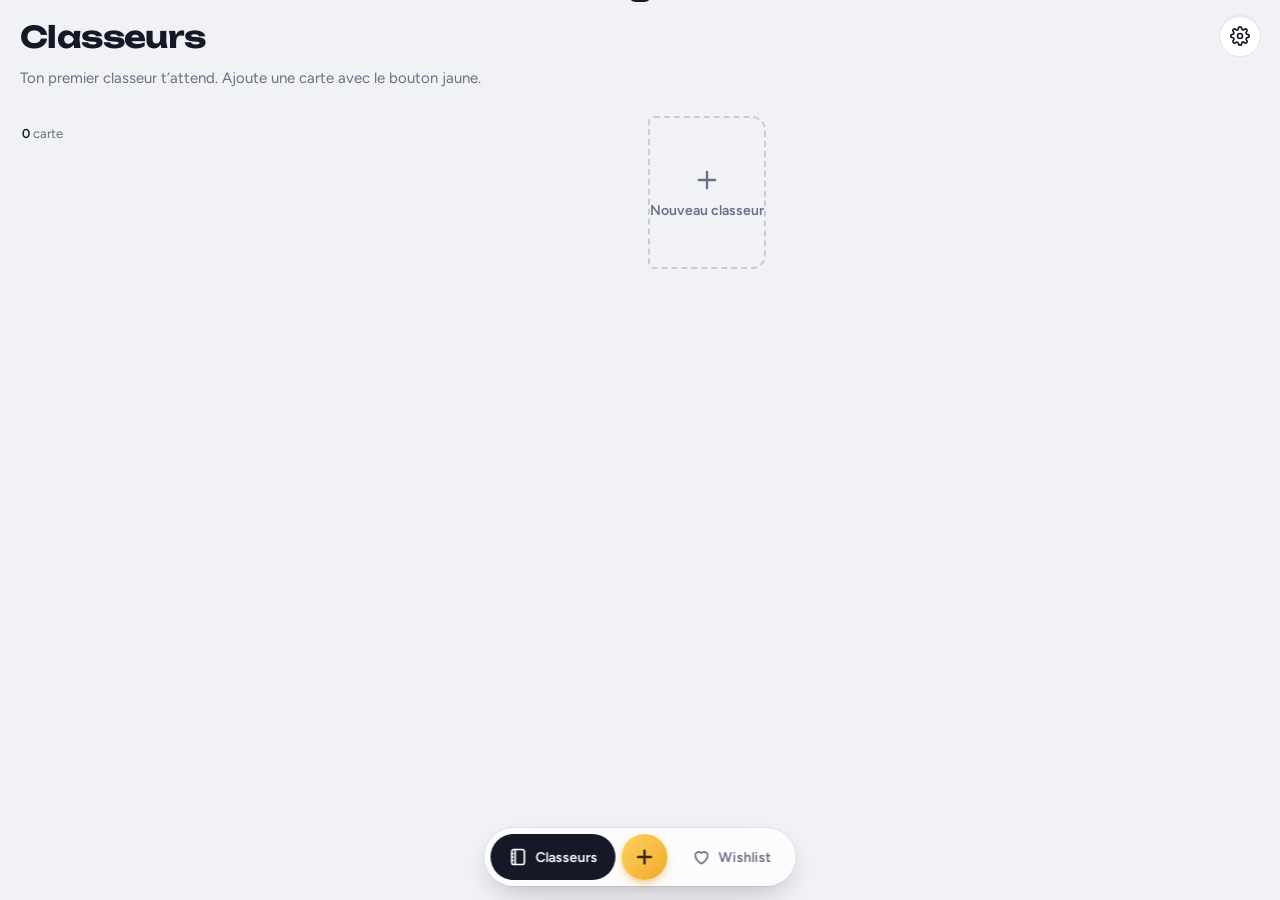
==== classeurs/index.html @ 2cfddc58 "Classeurs : POC v2 (classeurs animés, wishlist, liens eBay/Cardmarket) Co-Authored-By: Claude Opus 5" ====
<!DOCTYPE html>
<html lang="fr">
<head>
<meta charset="utf-8">
<meta name="viewport" content="width=device-width,initial-scale=1,viewport-fit=cover">
<meta name="apple-mobile-web-app-capable" content="yes">
<meta name="mobile-web-app-capable" content="yes">
<meta name="apple-mobile-web-app-status-bar-style" content="default">
<meta name="apple-mobile-web-app-title" content="Classeurs">
<meta name="theme-color" content="#F1F2F6">
<link rel="manifest" href="manifest.webmanifest">
<link rel="apple-touch-icon" href="icon-180.png">
<link rel="icon" href="icon-192.png">
<title>PokéFolio</title>
<link rel="preconnect" href="https://fonts.googleapis.com">
<link rel="preconnect" href="https://fonts.gstatic.com" crossorigin>
<link href="https://fonts.googleapis.com/css2?family=Unbounded:wght@500;600;700&family=Figtree:wght@400;500;600;700&display=swap" rel="stylesheet">
<style>
:root{
  --bg:#F1F2F6; --surface:#FFFFFF; --ink:#151827; --muted:#6A6F84; --line:#E2E4EC;
  --up:#178A5E; --down:#CF3F45; --gold:#E9B949;
  --display:'Unbounded',system-ui,sans-serif; --body:'Figtree',system-ui,-apple-system,sans-serif;
  --st:env(safe-area-inset-top,0px); --sb:env(safe-area-inset-bottom,0px);
  --ease:cubic-bezier(.2,.8,.2,1); --spring:cubic-bezier(.34,1.56,.64,1);
  --card-r:5.5%;
}
*{box-sizing:border-box;-webkit-tap-highlight-color:transparent}
html,body{margin:0;height:100%;background:var(--bg);color:var(--ink);font-family:var(--body);-webkit-font-smoothing:antialiased;overscroll-behavior:none}
body{overflow:hidden;-webkit-user-select:none;user-select:none}
button{font:inherit;color:inherit;background:none;border:0;padding:0;cursor:pointer}
input{font:inherit;color:inherit;-webkit-user-select:text;user-select:text}
img{display:block;-webkit-user-drag:none}
:focus-visible{outline:2.5px solid #4B6BFF;outline-offset:2px;border-radius:8px}
.view{position:fixed;inset:0;overflow-y:auto;-webkit-overflow-scrolling:touch;padding:calc(var(--st) + 14px) 20px calc(var(--sb) + 110px)}
.view[hidden]{display:none}
.top{display:flex;align-items:center;justify-content:space-between;gap:12px;min-height:44px}
h1{font-family:var(--display);font-weight:700;font-size:30px;letter-spacing:-.02em;margin:0;line-height:1.1}
.icon-btn{width:40px;height:40px;border-radius:50%;display:grid;place-items:center;background:var(--surface);box-shadow:0 1px 0 var(--line) inset,0 0 0 1px var(--line)}
.icon-btn svg{width:20px;height:20px}
.summary{margin:10px 0 26px;color:var(--muted);font-size:15px;line-height:1.45}
.summary strong{color:var(--ink);font-weight:600}
.delta{font-weight:600;font-variant-numeric:tabular-nums}
.delta.up{color:var(--up)} .delta.down{color:var(--down)}

/* ---------- Binder covers (the signature element) ---------- */
.shelf{display:grid;grid-template-columns:minmax(0,1fr) minmax(0,1fr);gap:22px 16px}
.binder{text-align:left;display:flex;flex-direction:column;gap:10px;perspective:900px}
.cover{position:relative;aspect-ratio:3/3.9;border-radius:6px 14px 14px 6px;background:var(--c);
  background-image:
    radial-gradient(120% 80% at 20% 0%,rgba(255,255,255,.22),transparent 60%),
    linear-gradient(180deg,rgba(255,255,255,.06),rgba(0,0,0,.18)),
    url("data:image/svg+xml,%3Csvg xmlns='http://www.w3.org/2000/svg' width='120' height='120'%3E%3Cfilter id='n'%3E%3CfeTurbulence type='fractalNoise' baseFrequency='.9' numOctaves='3' stitchTiles='stitch'/%3E%3CfeColorMatrix values='0 0 0 0 0 0 0 0 0 0 0 0 0 0 0 0 0 0 .55 0'/%3E%3C/filter%3E%3Crect width='120' height='120' filter='url(%23n)'/%3E%3C/svg%3E");
  box-shadow:0 1px 0 rgba(255,255,255,.25) inset,0 -2px 0 rgba(0,0,0,.15) inset,0 18px 30px -14px color-mix(in srgb,var(--c) 70%,#000),0 4px 8px -4px rgba(0,0,0,.25);
  transition:transform .35s var(--ease);transform-origin:left center;overflow:hidden}
.binder:active .cover{transform:rotateY(-9deg) scale(.98)}
.spine{position:absolute;left:0;top:0;bottom:0;width:14%;background:linear-gradient(90deg,rgba(0,0,0,.28),rgba(0,0,0,.05) 70%,rgba(255,255,255,.12) 92%,rgba(0,0,0,.2));}
.stitch{position:absolute;inset:7px 8px 7px calc(14% + 6px);border:1.5px dashed rgba(255,255,255,.28);border-radius:3px 9px 9px 3px;pointer-events:none}
.band{position:absolute;right:13%;top:-2px;bottom:-2px;width:7px;background:linear-gradient(90deg,rgba(0,0,0,.35),rgba(30,30,40,.85) 40%,rgba(0,0,0,.4));box-shadow:1px 0 0 rgba(255,255,255,.12)}
.window{position:absolute;left:calc(14% + 15%);top:12%;width:42%;aspect-ratio:63/88;border-radius:6px;background:rgba(0,0,0,.18);box-shadow:0 0 0 3px rgba(255,255,255,.14),0 2px 0 rgba(0,0,0,.2) inset;overflow:hidden;transform:rotate(-3deg)}
.window img{width:100%;height:100%;object-fit:cover}
.window.empty{display:grid;place-items:center;color:rgba(255,255,255,.55)}
.window.empty svg{width:30%;height:30%}
.cover .label{position:absolute;left:calc(14% + 12px);right:24%;bottom:12px;color:#fff;text-shadow:0 1px 2px rgba(0,0,0,.25)}
.cover .label b{display:block;font-family:var(--display);font-weight:600;font-size:15px;line-height:1.15;letter-spacing:-.01em;overflow:hidden;display:-webkit-box;-webkit-line-clamp:2;-webkit-box-orient:vertical}
.tag{display:inline-block;margin-top:6px;font-size:11px;font-weight:600;padding:3px 7px;border-radius:99px;background:rgba(255,255,255,.2);backdrop-filter:blur(4px)}
.bmeta{display:flex;justify-content:space-between;font-size:13px;color:var(--muted);padding:0 2px;font-variant-numeric:tabular-nums}
.bmeta b{color:var(--ink);font-weight:600}
.cover.new{background:transparent;box-shadow:none;border:2px dashed #C9CCD8;display:grid;place-items:center;color:var(--muted)}
.cover.new span{display:flex;flex-direction:column;align-items:center;gap:8px;font-weight:600;font-size:14px}
.cover.new svg{width:28px;height:28px}

/* ---------- Tab bar ---------- */
.tabbar{position:fixed;left:50%;bottom:calc(var(--sb) + 14px);transform:translateX(-50%);display:flex;align-items:center;gap:6px;padding:6px;border-radius:99px;background:rgba(255,255,255,.78);backdrop-filter:blur(20px) saturate(1.6);-webkit-backdrop-filter:blur(20px) saturate(1.6);box-shadow:0 0 0 1px rgba(20,24,40,.06),0 12px 30px -10px rgba(20,24,40,.3);z-index:20;transition:transform .4s var(--ease),opacity .3s}
.tabbar.hide{transform:translate(-50%,140%);opacity:0}
.tab{display:flex;align-items:center;gap:7px;height:46px;padding:0 18px;border-radius:99px;font-weight:600;font-size:14px;color:var(--muted);transition:background .25s,color .25s}
.tab svg{width:20px;height:20px}
.tab.on{background:var(--ink);color:#fff}
.tab.add{width:46px;padding:0;justify-content:center;background:linear-gradient(135deg,#FFD25E,#F0A92A);color:#3B2600;box-shadow:0 4px 12px -4px #E5A12A}
.tab.add svg{width:22px;height:22px}

/* ---------- Binder view ---------- */
.bview{position:fixed;inset:0;background:var(--c);color:#fff;display:flex;flex-direction:column;z-index:10;
  background-image:radial-gradient(100% 60% at 50% 0%,rgba(255,255,255,.14),transparent 70%),linear-gradient(180deg,transparent,rgba(0,0,0,.35));}
.bview[hidden]{display:none}
.bhead{padding:calc(var(--st) + 10px) 16px 0;display:flex;align-items:center;gap:10px}
.bhead .icon-btn{background:rgba(255,255,255,.16);box-shadow:none;color:#fff;flex:none}
.bhead h2{flex:1;margin:0;font-family:var(--display);font-weight:600;font-size:19px;letter-spacing:-.01em;text-align:center;white-space:nowrap;overflow:hidden;text-overflow:ellipsis}
.bsub{text-align:center;font-size:13px;opacity:.78;margin-top:4px;font-variant-numeric:tabular-nums}
.pages{flex:1;display:flex;overflow-x:auto;overflow-y:hidden;scroll-snap-type:x mandatory;scrollbar-width:none;perspective:1400px;align-items:center}
.pages::-webkit-scrollbar{display:none}
.page{flex:0 0 100%;scroll-snap-align:center;display:grid;place-items:center;padding:10px 0}
.sheetpage{--w:min(calc(100vw - 34px),calc((100dvh - 230px - var(--st) - var(--sb)) * .74),520px);width:var(--w);position:relative;padding:4.5% 4.5% 4.5% 9%;border-radius:10px 16px 16px 10px;
  background:color-mix(in srgb,var(--c) 28%,#0E0F18);
  box-shadow:0 1px 0 rgba(255,255,255,.08) inset,0 30px 50px -20px rgba(0,0,0,.55),0 0 0 1px rgba(255,255,255,.05);
  will-change:transform;transform-origin:center}
.holes{position:absolute;left:3%;top:0;bottom:0;display:flex;flex-direction:column;justify-content:space-evenly}
.holes i{width:9px;height:9px;border-radius:50%;background:color-mix(in srgb,var(--c) 70%,#000);box-shadow:0 1px 0 rgba(255,255,255,.12)}
.grid9{display:grid;grid-template-columns:repeat(3,minmax(0,1fr));gap:4%}
.pocket{position:relative;aspect-ratio:63/88;border-radius:var(--card-r);background:rgba(255,255,255,.05);box-shadow:0 0 0 1px rgba(255,255,255,.08) inset;overflow:hidden;transition:transform .3s var(--ease),box-shadow .2s}
.pocket img{width:100%;height:100%;object-fit:cover;border-radius:var(--card-r)}
.pocket::after{content:"";position:absolute;inset:0;border-radius:inherit;pointer-events:none;background:linear-gradient(115deg,rgba(255,255,255,.22) 0%,rgba(255,255,255,0) 28%,rgba(255,255,255,0) 62%,rgba(255,255,255,.1) 75%,rgba(255,255,255,0) 90%);box-shadow:0 0 0 1px rgba(255,255,255,.12) inset}
.pocket.empty{display:grid;place-items:center;color:rgba(255,255,255,.28)}
.pocket.empty svg{width:24%;height:24%}
.pocket.empty:active{background:rgba(255,255,255,.1)}
.pocket .qty{position:absolute;right:5%;bottom:4%;z-index:2;font-size:10px;font-weight:700;background:rgba(0,0,0,.7);padding:2px 5px;border-radius:6px}
.pocket.sel{box-shadow:0 0 0 3px #FFD25E;transform:scale(.94)}
.reorder .pocket:not(.empty){animation:jiggle .32s ease-in-out infinite alternate}
.reorder .pocket:nth-child(2n){animation-delay:-.16s}
@keyframes jiggle{from{transform:rotate(-1.2deg)}to{transform:rotate(1.2deg)}}
.pocket.drop img{animation:slidein .6s var(--spring) both}
@keyframes slidein{from{transform:translateY(-70%) scale(1.15) rotate(-6deg);opacity:0}to{transform:none;opacity:1}}
.bfoot{padding:6px 16px calc(var(--sb) + 16px);display:flex;flex-direction:column;align-items:center;gap:14px}
.dots{display:flex;gap:6px}
.dots i{width:6px;height:6px;border-radius:99px;background:rgba(255,255,255,.35);transition:width .3s var(--ease),background .3s}
.dots i.on{width:18px;background:#fff}
.bactions{display:flex;gap:8px}
.pill{height:42px;padding:0 16px;border-radius:99px;display:inline-flex;align-items:center;gap:8px;font-weight:600;font-size:14px;background:rgba(255,255,255,.16);color:#fff}
.pill svg{width:18px;height:18px}
.pill.light{background:#fff;color:var(--ink)}
.pill.on{background:#FFD25E;color:#3B2600}

/* ---------- Sheets ---------- */
.sheet-wrap{position:fixed;inset:0;z-index:50;display:flex;align-items:flex-end}
.backdrop{position:absolute;inset:0;background:rgba(12,14,24,.45);opacity:0;transition:opacity .35s}
.sheet-wrap.open .backdrop{opacity:1}
.sheet{position:relative;width:100%;max-height:calc(100dvh - var(--st) - 12px);background:var(--surface);border-radius:26px 26px 0 0;padding:8px 20px calc(var(--sb) + 20px);overflow-y:auto;transform:translateY(100%);transition:transform .45s var(--ease);box-shadow:0 -10px 40px rgba(0,0,0,.15)}
.sheet.full{height:calc(100dvh - var(--st) - 12px);display:flex;flex-direction:column;overflow:hidden;padding-bottom:0}
.sheet-wrap.open .sheet{transform:translateY(0)}
.grab{width:38px;height:5px;border-radius:9px;background:#D5D8E2;margin:0 auto 12px}
.sheet h3{font-family:var(--display);font-weight:600;font-size:20px;margin:6px 0 16px;letter-spacing:-.01em}
.field{margin-bottom:18px}
.field>label,.flabel{display:block;font-size:13px;font-weight:600;color:var(--muted);margin-bottom:8px}
.txt{width:100%;height:50px;border-radius:14px;border:0;background:var(--bg);padding:0 16px;font-size:16px;outline:none;transition:box-shadow .2s}
.txt:focus{box-shadow:0 0 0 2px var(--ink)}
.swatches{display:flex;flex-wrap:wrap;gap:10px}
.sw{width:40px;height:40px;border-radius:50%;background:var(--c);box-shadow:0 0 0 1px rgba(0,0,0,.08) inset;transition:transform .2s var(--spring)}
.sw.on{box-shadow:0 0 0 3px var(--surface),0 0 0 5px var(--c);transform:scale(1.05)}
.seg{display:flex;background:var(--bg);border-radius:12px;padding:3px}
.seg button{flex:1;height:38px;border-radius:9px;font-size:14px;font-weight:600;color:var(--muted);transition:background .2s,color .2s}
.seg button.on{background:var(--surface);color:var(--ink);box-shadow:0 1px 3px rgba(0,0,0,.12)}
.btn{width:100%;height:54px;border-radius:16px;background:var(--ink);color:#fff;font-weight:600;font-size:16px;display:flex;align-items:center;justify-content:center;gap:8px;transition:transform .15s}
.btn:active{transform:scale(.98)}
.btn svg{width:20px;height:20px;flex:none}.btn{white-space:nowrap}
.btn.ghost{background:var(--bg);color:var(--ink)}
.btn.danger{background:#FBE9EA;color:var(--down)}
.btn.danger.armed{background:var(--down);color:#fff}
.row{display:flex;gap:10px}
.row>*{flex:1 1 0;min-width:0}

/* search */
.sbar{display:flex;align-items:center;gap:12px}
.sinput{flex:1;position:relative}
.sinput svg{position:absolute;left:14px;top:50%;width:19px;height:19px;transform:translateY(-50%);color:var(--muted)}
.sinput .txt{padding-left:42px}
.link{font-weight:600;color:var(--ink);font-size:15px}
.dest{display:flex;gap:8px;overflow-x:auto;scrollbar-width:none;margin:14px -20px 0;padding:0 20px 2px}
.dest::-webkit-scrollbar{display:none}
.chip{flex:none;height:34px;padding:0 13px;border-radius:99px;font-size:13.5px;font-weight:600;background:var(--bg);color:var(--muted);display:inline-flex;align-items:center;gap:7px;transition:background .2s,color .2s}
.chip i{width:10px;height:10px;border-radius:50%;background:var(--c)}
.chip.on{background:var(--ink);color:#fff}
.results{flex:1;overflow-y:auto;margin:14px -20px 0;padding:4px 20px calc(var(--sb) + 24px)}
.rgrid{display:grid;grid-template-columns:repeat(3,minmax(0,1fr));gap:14px 10px}
.rcard{text-align:left;animation:pop .45s var(--ease) both}
@keyframes pop{from{opacity:0;transform:translateY(10px) scale(.97)}}
.thumb{aspect-ratio:63/88;border-radius:var(--card-r);overflow:hidden;background:var(--bg);box-shadow:0 6px 14px -8px rgba(20,24,40,.45);position:relative}
.thumb img{width:100%;height:100%;object-fit:cover}
.rcard .n{font-size:12.5px;font-weight:600;margin-top:7px;line-height:1.2;white-space:nowrap;overflow:hidden;text-overflow:ellipsis}
.rcard .s{font-size:11.5px;color:var(--muted);white-space:nowrap;overflow:hidden;text-overflow:ellipsis;font-variant-numeric:tabular-nums}
.skel{aspect-ratio:63/88;border-radius:var(--card-r);background:linear-gradient(100deg,var(--bg) 30%,#E7E9F0 50%,var(--bg) 70%);background-size:300% 100%;animation:sk 1.2s linear infinite}
@keyframes sk{from{background-position:100% 0}to{background-position:-50% 0}}
.hint{color:var(--muted);font-size:14.5px;line-height:1.5;text-align:center;padding:30px 10px}
.sugg{display:flex;flex-wrap:wrap;gap:8px;justify-content:center;margin-top:14px}
.ph{width:100%;height:100%;display:flex;flex-direction:column;justify-content:flex-end;padding:10%;background:linear-gradient(160deg,#E6E8F0,#D3D7E3);color:#545a70;font-size:11px;font-weight:600;line-height:1.2}

/* card hero + holo */
.hero{display:grid;place-items:center;padding:6px 0 18px;perspective:900px}
.holo{--rx:0deg;--ry:0deg;--mx:50%;--my:50%;--o:0;position:relative;width:min(62vw,250px);aspect-ratio:63/88;border-radius:4.5%/3.3%;transform:rotateX(var(--rx)) rotateY(var(--ry));transition:transform .5s var(--ease);touch-action:none;box-shadow:0 30px 40px -22px rgba(20,24,40,.6),0 0 0 1px rgba(0,0,0,.05)}
.holo.live{transition:none}
.holo img,.holo .ph{width:100%;height:100%;object-fit:cover;border-radius:inherit}
.holo::before,.holo::after{content:"";position:absolute;inset:0;border-radius:inherit;pointer-events:none;transition:opacity .4s}
.holo::before{background:repeating-linear-gradient(110deg,#ff6b9d 0%,#ffd36b 7%,#6bffb0 14%,#6bc8ff 21%,#b46bff 28%,#ff6b9d 35%);background-size:300% 300%;background-position:var(--mx) var(--my);mix-blend-mode:color-dodge;opacity:calc(var(--o) * .32);filter:saturate(1.2)}
.holo::after{background:radial-gradient(circle at var(--mx) var(--my),rgba(255,255,255,.65),rgba(255,255,255,0) 45%);mix-blend-mode:overlay;opacity:var(--o)}
.holo.sweep::after{animation:sweep 1.3s var(--ease) .25s both}
@keyframes sweep{0%{opacity:0;background:linear-gradient(110deg,transparent 30%,rgba(255,255,255,.7) 50%,transparent 70%);background-size:250% 100%;background-position:120% 0}40%{opacity:1}100%{opacity:0;background:linear-gradient(110deg,transparent 30%,rgba(255,255,255,.7) 50%,transparent 70%);background-size:250% 100%;background-position:-30% 0}}
.cname{text-align:center}
.cname h4{font-family:var(--display);font-weight:600;font-size:22px;margin:0;letter-spacing:-.01em}
.cname p{margin:6px 0 0;color:var(--muted);font-size:14px}
.facts{display:flex;justify-content:center;gap:6px;flex-wrap:wrap;margin:12px 0 20px}
.fact{font-size:12.5px;font-weight:600;padding:5px 10px;border-radius:99px;background:var(--bg);color:var(--muted)}
.prices{display:grid;grid-template-columns:1fr 1fr;gap:10px;margin-bottom:12px}
.pbox{background:var(--bg);border-radius:16px;padding:12px 14px}
.pbox label{display:block;font-size:12.5px;font-weight:600;color:var(--muted)}
.pbox input{width:100%;border:0;background:none;font-family:var(--display);font-weight:600;font-size:22px;padding:4px 0 0;outline:none;font-variant-numeric:tabular-nums}
.pbox input::placeholder{color:#B9BDCB}
.gain{display:flex;justify-content:space-between;align-items:center;font-size:14px;color:var(--muted);padding:2px 4px 16px}
.check{display:grid;grid-template-columns:1fr 1fr;gap:10px;margin-bottom:22px}
.check a{height:48px;border-radius:14px;display:flex;align-items:center;justify-content:center;gap:8px;font-weight:600;font-size:14px;text-decoration:none;color:var(--ink);box-shadow:0 0 0 1.5px var(--line) inset}
.check a svg{width:16px;height:16px;color:var(--muted)}
.stepper{display:flex;align-items:center;justify-content:space-between;background:var(--bg);border-radius:14px;height:50px;padding:0 6px}
.stepper button{width:38px;height:38px;border-radius:10px;font-size:20px;font-weight:600;background:var(--surface)}
.stepper span{font-weight:700;font-variant-numeric:tabular-nums}
.actions{display:flex;flex-direction:column;gap:10px}

/* wishlist */
.wgrid{display:grid;grid-template-columns:repeat(3,minmax(0,1fr));gap:18px 12px}
.wcard{text-align:left}
.wcard .thumb{box-shadow:0 10px 20px -12px rgba(20,24,40,.5)}
.wcard .n{font-size:13px;font-weight:600;margin-top:8px;white-space:nowrap;overflow:hidden;text-overflow:ellipsis}
.wcard .t{font-size:12px;color:var(--muted);font-variant-numeric:tabular-nums}
.empty-state{text-align:center;padding:50px 20px;color:var(--muted);line-height:1.5}
.empty-state .ill{width:110px;margin:0 auto 18px;display:flex;justify-content:center}
.empty-state .ill span{width:46px;aspect-ratio:63/88;border-radius:6px;border:2px dashed #C9CCD8;margin:0 -8px;background:var(--surface)}
.empty-state .ill span:nth-child(1){transform:rotate(-12deg)}.empty-state .ill span:nth-child(3){transform:rotate(12deg)}
.empty-state .ill span:nth-child(2){transform:translateY(-8px);z-index:1}
.empty-state b{display:block;color:var(--ink);font-size:17px;margin-bottom:6px}
.empty-state .btn{width:auto;display:inline-flex;padding:0 22px;margin-top:18px;height:48px}

/* toast */
.toast{position:fixed;left:50%;top:calc(var(--st) + 10px);transform:translate(-50%,-150%);z-index:90;display:flex;align-items:center;gap:10px;padding:8px 16px 8px 8px;border-radius:99px;background:var(--ink);color:#fff;font-weight:600;font-size:14px;box-shadow:0 12px 30px -10px rgba(0,0,0,.5);transition:transform .5s var(--spring);max-width:calc(100vw - 32px)}
.toast.show{transform:translate(-50%,0)}
.toast img,.toast .dot{width:26px;height:36px;border-radius:4px;object-fit:cover;flex:none}
.toast .dot{width:26px;height:26px;border-radius:50%;background:#FFD25E;display:grid;place-items:center;color:#3B2600}

/* showcase */
.show{position:fixed;inset:0;z-index:70;background:var(--c);display:flex;flex-direction:column;justify-content:center;align-items:center;padding:calc(var(--st) + 20px) 22px calc(var(--sb) + 20px);color:#fff;
  background-image:radial-gradient(90% 55% at 50% 0%,rgba(255,255,255,.22),transparent 70%),radial-gradient(70% 50% at 100% 100%,rgba(0,0,0,.35),transparent 70%);opacity:0;transition:opacity .4s}
.show.open{opacity:1}
.show .frame{width:min(100%,calc((100dvh - var(--st) - var(--sb) - 60px) * .8),460px);aspect-ratio:4/5;display:flex;flex-direction:column}
.show .t1{font-family:var(--display);font-weight:700;font-size:clamp(24px,7.5vw,34px);line-height:1.05;letter-spacing:-.02em;margin:0 0 4px}
.show .t2{font-size:14px;opacity:.8;margin-bottom:16px;font-variant-numeric:tabular-nums}
.show .sheetpage{--w:100%;flex:1;width:100%;padding:4% 4% 4% 8%}
.show .brand{display:flex;justify-content:space-between;align-items:center;margin-top:14px;font-size:13px;font-weight:600;opacity:.85}
.show .brand b{font-family:var(--display);font-weight:600}
.show .x{position:absolute;top:calc(var(--st) + 12px);right:16px;background:rgba(255,255,255,.18);color:#fff;box-shadow:none;transition:opacity .4s}
.show .shint{position:absolute;bottom:calc(var(--sb) + 14px);left:0;right:0;text-align:center;font-size:13px;opacity:.85;transition:opacity .4s}
.show.clean .x,.show.clean .shint{opacity:0}

/* cover-open transition */
.flyer{position:fixed;z-index:60;pointer-events:none;transform-origin:left center;backface-visibility:hidden}
@media (prefers-reduced-motion:reduce){*,*::before,*::after{animation-duration:.01ms!important;transition-duration:.01ms!important}}
</style>
</head>
<body>

<main id="home" class="view"></main>
<main id="wish" class="view" hidden></main>
<section id="binder" class="bview" hidden></section>

<nav class="tabbar" id="tabbar">
  <button class="tab on" data-tab="home" aria-label="Classeurs"><svg viewBox="0 0 24 24" fill="none" stroke="currentColor" stroke-width="2" stroke-linecap="round" stroke-linejoin="round"><rect x="4" y="3" width="15" height="18" rx="2.5"/><path d="M8 3v18M4 8h1.5M4 12h1.5M4 16h1.5"/></svg>Classeurs</button>
  <button class="tab add" id="addBtn" aria-label="Ajouter une carte"><svg viewBox="0 0 24 24" fill="none" stroke="currentColor" stroke-width="2.6" stroke-linecap="round"><path d="M12 5v14M5 12h14"/></svg></button>
  <button class="tab" data-tab="wish" aria-label="Wishlist"><svg viewBox="0 0 24 24" fill="none" stroke="currentColor" stroke-width="2" stroke-linejoin="round"><path d="M12 20s-7.5-4.6-7.5-10.2A4.3 4.3 0 0 1 12 7.4a4.3 4.3 0 0 1 7.5 2.4C19.5 15.4 12 20 12 20Z"/></svg>Wishlist</button>
</nav>

<div class="toast" id="toast"></div>

<script>
/* =========================================================
   PokéFolio — POC
   Données : localStorage. Cartes : API TCGdex (fr).
   ========================================================= */
const API = 'https://api.tcgdex.net/v2/fr';
const COLORS = [
  {id:'cobalt', name:'Cobalt', c:'#2E4AD3'}, {id:'cerise', name:'Cerise', c:'#D23553'},
  {id:'mousse', name:'Mousse', c:'#2C7457'}, {id:'soleil', name:'Soleil', c:'#E8A41E'},
  {id:'prune',  name:'Prune',  c:'#6438A0'}, {id:'lagon',  name:'Lagon',  c:'#14899E'},
  {id:'rose',   name:'Rose',   c:'#E67FAE'}, {id:'ardoise',name:'Ardoise',c:'#2B303D'},
];
const VARIANTS = ['Normale','Reverse','Holo'];
const CONDS = ['NM','EX','GD','PL'];
const PER_PAGE = 9;

const $ = (s, r=document) => r.querySelector(s);
const $$ = (s, r=document) => [...r.querySelectorAll(s)];
const esc = s => String(s ?? '').replace(/[&<>"']/g, c => ({'&':'&amp;','<':'&lt;','>':'&gt;','"':'&quot;',"'":'&#39;'}[c]));
const uid = () => Math.random().toString(36).slice(2, 10) + Date.now().toString(36).slice(-4);
const eur = n => (n ?? 0).toLocaleString('fr-FR', {style:'currency', currency:'EUR', maximumFractionDigits: n % 1 ? 2 : 0});
const num = v => { const n = parseFloat(String(v).replace(',', '.').replace(/[^\d.]/g, '')); return isNaN(n) ? null : n; };
const colorOf = id => (COLORS.find(c => c.id === id) || COLORS[0]).c;
const reduced = matchMedia('(prefers-reduced-motion: reduce)').matches;
const img = (t, q='low') => t && t.image ? `${t.image}/${q}.webp` : '';

const I = {
  back:'<svg viewBox="0 0 24 24" fill="none" stroke="currentColor" stroke-width="2.2" stroke-linecap="round" stroke-linejoin="round"><path d="M15 5l-7 7 7 7"/></svg>',
  more:'<svg viewBox="0 0 24 24" fill="currentColor"><circle cx="5" cy="12" r="2"/><circle cx="12" cy="12" r="2"/><circle cx="19" cy="12" r="2"/></svg>',
  plus:'<svg viewBox="0 0 24 24" fill="none" stroke="currentColor" stroke-width="2" stroke-linecap="round"><path d="M12 5v14M5 12h14"/></svg>',
  search:'<svg viewBox="0 0 24 24" fill="none" stroke="currentColor" stroke-width="2.2" stroke-linecap="round"><circle cx="11" cy="11" r="7"/><path d="M20 20l-3.5-3.5"/></svg>',
  ext:'<svg viewBox="0 0 24 24" fill="none" stroke="currentColor" stroke-width="2.2" stroke-linecap="round" stroke-linejoin="round"><path d="M14 4h6v6M20 4l-9 9M18 14v5a1 1 0 0 1-1 1H5a1 1 0 0 1-1-1V7a1 1 0 0 1 1-1h5"/></svg>',
  star:'<svg viewBox="0 0 24 24" fill="none" stroke="currentColor" stroke-width="2" stroke-linejoin="round"><path d="M12 3l2.7 5.6 6.1.9-4.4 4.3 1 6.1L12 17l-5.4 2.9 1-6.1-4.4-4.3 6.1-.9Z"/></svg>',
  swap:'<svg viewBox="0 0 24 24" fill="none" stroke="currentColor" stroke-width="2" stroke-linecap="round" stroke-linejoin="round"><path d="M7 4L3 8l4 4M3 8h14M17 20l4-4-4-4M21 16H7"/></svg>',
  gear:'<svg viewBox="0 0 24 24" fill="none" stroke="currentColor" stroke-width="2" stroke-linecap="round" stroke-linejoin="round"><circle cx="12" cy="12" r="3"/><path d="M19.4 15a1.7 1.7 0 0 0 .3 1.8l.1.1a2 2 0 1 1-2.8 2.8l-.1-.1a1.7 1.7 0 0 0-1.8-.3 1.7 1.7 0 0 0-1 1.5V21a2 2 0 1 1-4 0v-.1a1.7 1.7 0 0 0-1.1-1.5 1.7 1.7 0 0 0-1.8.3l-.1.1a2 2 0 1 1-2.8-2.8l.1-.1a1.7 1.7 0 0 0 .3-1.8 1.7 1.7 0 0 0-1.5-1H3a2 2 0 1 1 0-4h.1a1.7 1.7 0 0 0 1.5-1.1 1.7 1.7 0 0 0-.3-1.8l-.1-.1a2 2 0 1 1 2.8-2.8l.1.1a1.7 1.7 0 0 0 1.8.3H9a1.7 1.7 0 0 0 1-1.5V3a2 2 0 1 1 4 0v.1a1.7 1.7 0 0 0 1 1.5 1.7 1.7 0 0 0 1.8-.3l.1-.1a2 2 0 1 1 2.8 2.8l-.1.1a1.7 1.7 0 0 0-.3 1.8V9a1.7 1.7 0 0 0 1.5 1H21a2 2 0 1 1 0 4h-.1a1.7 1.7 0 0 0-1.5 1Z"/></svg>',
  x:'<svg viewBox="0 0 24 24" fill="none" stroke="currentColor" stroke-width="2.4" stroke-linecap="round"><path d="M6 6l12 12M18 6L6 18"/></svg>',
  check:'<svg viewBox="0 0 24 24" fill="none" stroke="currentColor" stroke-width="3" stroke-linecap="round" stroke-linejoin="round"><path d="M5 12.5l4.5 4.5L19 7"/></svg>',
};

/* ---------- Store ---------- */
const KEY = 'pokefolio.v1';
function seed(){ return {v:1, binders:[{id:uid(), name:'Ma collection', color:'cobalt', kind:'collection', slots:[]}], wishlist:[]}; }
let S;
try { S = JSON.parse(localStorage.getItem(KEY)) || seed(); } catch { S = seed(); }
function save(){ try { localStorage.setItem(KEY, JSON.stringify(S)); } catch {} }
const binderById = id => S.binders.find(b => b.id === id);

function bStats(b){
  let n = 0, val = 0, buy = 0, priced = 0;
  for (const e of b.slots) if (e) {
    const q = e.qty || 1; n += q;
    const cur = e.cur ?? e.buy; if (cur != null) val += cur * q;
    if (e.buy != null && e.cur != null) { buy += e.buy * q; priced += e.cur * q; }
  }
  return {n, val, buy, priced};
}
function deltaHtml(buy, cur){
  if (!buy || cur == null) return '';
  const d = (cur - buy) / buy * 100, cls = d >= 0 ? 'up' : 'down';
  return `<span class="delta ${cls}">${d >= 0 ? '+' : ''}${d.toFixed(0)} %</span>`;
}

/* ---------- Sets (pour nom d'extension + numérotation) ---------- */
let SETS = {}, SET_ORDER = {};
async function loadSets(){
  try {
    const c = JSON.parse(localStorage.getItem('pokefolio.sets') || 'null');
    if (c && Date.now() - c.t < 7 * 864e5) return applySets(c.d);
  } catch {}
  try {
    const r = await fetch(`${API}/sets`); const d = await r.json();
    try { localStorage.setItem('pokefolio.sets', JSON.stringify({t:Date.now(), d})); } catch {}
    applySets(d);
  } catch {}
}
function applySets(list){ list.forEach((s, i) => { SETS[s.id] = s; SET_ORDER[s.id] = i; }); }
function setIdOf(cardId){ const i = cardId.lastIndexOf('-'); return i > 0 ? cardId.slice(0, i) : cardId; }
function brief(c){
  const sid = c.set?.id || setIdOf(c.id), s = SETS[sid];
  return { id:c.id, name:c.name, localId:c.localId, image:c.image || '', setId:sid,
    setName: c.set?.name || s?.name || sid, total: c.set?.cardCount?.official || s?.cardCount?.official || null,
    rarity: c.rarity || null };
}
const numLabel = t => t.total ? `${t.localId}/${t.total}` : t.localId;

/* ---------- Liens prix ---------- */
function priceLinks(t){
  const q = `${t.name} ${numLabel(t)}`;
  return {
    ebay: `https://www.ebay.fr/sch/i.html?_nkw=${encodeURIComponent(q)}&LH_Sold=1&LH_Complete=1&_sop=13`,
    cm: `https://www.cardmarket.com/fr/Pokemon/Products/Search?searchString=${encodeURIComponent(t.name)}`,
  };
}
function checkHtml(t){
  const l = priceLinks(t);
  return `<div class="check">
    <a href="${l.ebay}" target="_blank" rel="noopener">eBay vendues ${I.ext}</a>
    <a href="${l.cm}" target="_blank" rel="noopener">Cardmarket ${I.ext}</a></div>`;
}
const cardImgHtml = (t, q='low') => t.image
  ? `<img src="${img(t, q)}" alt="${esc(t.name)}" loading="lazy" onerror="this.replaceWith(Object.assign(document.createElement('div'),{className:'ph',textContent:this.alt}))">`
  : `<div class="ph">${esc(t.name)}</div>`;

/* ---------- Toast ---------- */
let toastT;
function toast(text, t){
  const el = $('#toast');
  el.innerHTML = (t && t.image ? `<img src="${img(t)}" alt="">` : `<span class="dot">${I.check.replace('<svg','<svg width="14" height="14"')}</span>`) + `<span>${esc(text)}</span>`;
  el.classList.add('show'); clearTimeout(toastT);
  toastT = setTimeout(() => el.classList.remove('show'), 2400);
}

/* ---------- Sheets ---------- */
function openSheet(html, {full=false, onClose}={}){
  const w = document.createElement('div');
  w.className = 'sheet-wrap';
  w.innerHTML = `<div class="backdrop"></div><div class="sheet ${full ? 'full' : ''}" role="dialog" aria-modal="true"><div class="grab"></div>${html}</div>`;
  document.body.appendChild(w);
  w._onClose = onClose;
  requestAnimationFrame(() => requestAnimationFrame(() => w.classList.add('open')));
  $('.backdrop', w).onclick = () => closeSheet(w);
  dragToClose(w);
  return w;
}
function closeSheet(w){
  if (!w || w._closing) return; w._closing = true;
  w.classList.remove('open');
  const sh = $('.sheet', w); sh.style.transform = '';
  setTimeout(() => { w.remove(); w._onClose && w._onClose(); }, 420);
}
function dragToClose(w){
  const sh = $('.sheet', w); let y0 = null, dy = 0, t0 = 0;
  sh.addEventListener('touchstart', e => {
    const fromTop = e.target.closest('.grab, h3, .sbar') || (sh.scrollTop <= 0 && !e.target.closest('.results, .holo, input, .dest'));
    if (!fromTop) return; y0 = e.touches[0].clientY; dy = 0; t0 = Date.now(); sh.style.transition = 'none';
  }, {passive:true});
  sh.addEventListener('touchmove', e => {
    if (y0 == null) return; dy = Math.max(0, e.touches[0].clientY - y0);
    sh.style.transform = `translateY(${dy}px)`;
  }, {passive:true});
  sh.addEventListener('touchend', () => {
    if (y0 == null) return; sh.style.transition = '';
    const v = dy / Math.max(1, Date.now() - t0);
    if (dy > 120 || v > .6) closeSheet(w); else sh.style.transform = '';
    y0 = null;
  });
}
const topSheet = () => $$('.sheet-wrap').pop();

/* ---------- Holo tilt ---------- */
function holo(el){
  if (!el) return;
  const set = (x, y, o) => {
    el.style.setProperty('--mx', `${x * 100}%`); el.style.setProperty('--my', `${y * 100}%`);
    el.style.setProperty('--rx', `${(0.5 - y) * 18}deg`); el.style.setProperty('--ry', `${(x - 0.5) * 22}deg`);
    el.style.setProperty('--o', o);
  };
  const move = e => { const r = el.getBoundingClientRect(); set(Math.min(1, Math.max(0, (e.clientX - r.left) / r.width)), Math.min(1, Math.max(0, (e.clientY - r.top) / r.height)), 1); };
  el.addEventListener('pointerdown', e => { el.classList.add('live'); el.setPointerCapture?.(e.pointerId); move(e); });
  el.addEventListener('pointermove', e => { if (e.pointerType === 'mouse' || el.classList.contains('live')) { el.classList.add('live'); move(e); } });
  const end = () => { el.classList.remove('live'); set(.5, .5, 0); };
  el.addEventListener('pointerup', end); el.addEventListener('pointercancel', end); el.addEventListener('pointerleave', end);
  if (!reduced) el.classList.add('sweep');
}

/* =========================================================
   HOME
   ========================================================= */
let tab = 'home';
function renderHome(){
  let n = 0, val = 0, buy = 0, priced = 0;
  S.binders.forEach(b => { const s = bStats(b); n += s.n; val += s.val; buy += s.buy; priced += s.priced; });
  const covers = S.binders.map(b => {
    const s = bStats(b), first = b.slots.find(Boolean);
    return `<button class="binder" data-open="${b.id}" style="--c:${colorOf(b.color)}">
      <span class="cover">
        <span class="spine"></span><span class="stitch"></span>
        ${first ? `<span class="window">${cardImgHtml(first.t)}</span>` : `<span class="window empty">${I.plus}</span>`}
        <span class="band"></span>
        <span class="label"><b>${esc(b.name)}</b>${b.kind === 'trade' ? '<span class="tag">Échange</span>' : ''}</span>
      </span>
      <span class="bmeta"><span><b>${s.n}</b> carte${s.n > 1 ? 's' : ''}</span><span>${s.val ? eur(s.val) : ''}</span></span>
    </button>`;
  }).join('');
  $('#home').innerHTML = `
    <div class="top"><h1>Classeurs</h1><button class="icon-btn" id="settings" aria-label="Réglages">${I.gear}</button></div>
    <p class="summary">${n ? `<strong>${n} carte${n > 1 ? 's' : ''}</strong> dans ${S.binders.length} classeur${S.binders.length > 1 ? 's' : ''}${val ? `<br>Valeur estimée <strong>${eur(val)}</strong> ${deltaHtml(buy, priced)}` : ''}` : 'Ton premier classeur t’attend. Ajoute une carte avec le bouton jaune.'}</p>
    <div class="shelf">${covers}
      <button class="binder" id="newBinder"><span class="cover new"><span>${I.plus}Nouveau classeur</span></span><span class="bmeta">&nbsp;</span></button>
    </div>`;
  $$('[data-open]', $('#home')).forEach(el => el.onclick = () => openBinder(el.dataset.open, el));
  $('#newBinder').onclick = () => editBinder();
  $('#settings').onclick = openSettings;
}

/* ---------- Binder edit ---------- */
function editBinder(b){
  const isNew = !b;
  b = b || {name:'', color:COLORS[(S.binders.length) % COLORS.length].id, kind:'collection'};
  let color = b.color, kind = b.kind;
  const w = openSheet(`
    <h3>${isNew ? 'Nouveau classeur' : 'Modifier le classeur'}</h3>
    <div class="field"><label for="bn">Nom</label><input id="bn" class="txt" maxlength="40" placeholder="Ex. Écarlate et Violet" value="${esc(b.name)}"></div>
    <div class="field"><span class="flabel">Usage</span><div class="seg" id="kind">
      <button data-k="collection" class="${kind === 'collection' ? 'on' : ''}">Collection</button>
      <button data-k="trade" class="${kind === 'trade' ? 'on' : ''}">Échange</button></div></div>
    <div class="field"><span class="flabel">Couverture</span><div class="swatches">${COLORS.map(c => `<button class="sw ${c.id === color ? 'on' : ''}" data-c="${c.id}" style="--c:${c.c}" aria-label="${c.name}"></button>`).join('')}</div></div>
    <div class="actions">
      <button class="btn" id="bsave">${isNew ? 'Créer le classeur' : 'Enregistrer'}</button>
      ${!isNew && S.binders.length > 1 ? '<button class="btn danger" id="bdel">Supprimer le classeur</button>' : ''}
    </div>`);
  $$('.sw', w).forEach(s => s.onclick = () => { color = s.dataset.c; $$('.sw', w).forEach(x => x.classList.toggle('on', x === s)); });
  $$('#kind button', w).forEach(s => s.onclick = () => { kind = s.dataset.k; $$('#kind button', w).forEach(x => x.classList.toggle('on', x === s)); });
  $('#bsave', w).onclick = () => {
    const name = $('#bn', w).value.trim() || (kind === 'trade' ? 'Échanges' : 'Classeur');
    if (isNew) S.binders.push({id:uid(), name, color, kind, slots:[]});
    else Object.assign(b, {name, color, kind});
    save(); closeSheet(w); renderHome(); if (curBinder) renderBinder();
    toast(isNew ? 'Classeur créé' : 'Classeur enregistré');
  };
  const del = $('#bdel', w);
  if (del) del.onclick = () => {
    if (!del.classList.contains('armed')) { del.classList.add('armed'); del.textContent = `Confirmer : supprimer ${bStats(b).n} carte(s)`; return; }
    S.binders = S.binders.filter(x => x !== b); save(); closeSheet(w); closeBinder(); renderHome();
  };
}

/* =========================================================
   BINDER VIEW
   ========================================================= */
let curBinder = null, reorder = false, selSlot = null, curPage = 0;
function pageCount(b){
  let last = -1; b.slots.forEach((e, i) => { if (e) last = i; });
  return Math.floor((last + 1) / PER_PAGE) + 1; // pages remplies + une page libre
}
function pageHtml(b, p, dropAt){
  let cells = '';
  for (let i = p * PER_PAGE; i < (p + 1) * PER_PAGE; i++) {
    const e = b.slots[i];
    cells += e
      ? `<button class="pocket ${i === dropAt ? 'drop' : ''} ${i === selSlot ? 'sel' : ''}" data-slot="${i}" aria-label="${esc(e.t.name)}">${cardImgHtml(e.t)}${e.qty > 1 ? `<span class="qty">×${e.qty}</span>` : ''}</button>`
      : `<button class="pocket empty ${i === selSlot ? 'sel' : ''}" data-slot="${i}" aria-label="Pochette vide, ajouter une carte">${I.plus}</button>`;
  }
  return `<div class="sheetpage"><div class="holes"><i></i><i></i><i></i></div><div class="grid9">${cells}</div></div>`;
}
function renderBinder(dropAt){
  const b = binderById(curBinder); if (!b) return;
  const el = $('#binder'), s = bStats(b), pc = pageCount(b);
  curPage = Math.min(curPage, pc - 1);
  el.style.setProperty('--c', colorOf(b.color));
  el.innerHTML = `
    <div class="bhead">
      <button class="icon-btn" id="bback" aria-label="Retour">${I.back}</button>
      <div style="flex:1;min-width:0"><h2>${esc(b.name)}</h2><div class="bsub">${s.n} carte${s.n > 1 ? 's' : ''}${s.val ? ` · ${eur(s.val)}` : ''}</div></div>
      <button class="icon-btn" id="bedit" aria-label="Modifier le classeur">${I.more}</button>
    </div>
    <div class="pages ${reorder ? 'reorder' : ''}" id="pages">${Array.from({length:pc}, (_, p) => `<section class="page">${pageHtml(b, p, dropAt)}</section>`).join('')}</div>
    <div class="bfoot">
      <div class="dots">${Array.from({length:pc}, (_, p) => `<i class="${p === curPage ? 'on' : ''}"></i>`).join('')}</div>
      <div class="bactions">
        <button class="pill ${reorder ? 'on' : ''}" id="breorder">${reorder ? I.check + 'Terminé' : I.swap + 'Réorganiser'}</button>
        <button class="pill light" id="bshow">${I.star}Vitrine</button>
      </div>
    </div>`;
  $('#bback').onclick = closeBinder;
  $('#bedit').onclick = () => editBinder(b);
  $('#breorder').onclick = () => { reorder = !reorder; selSlot = null; renderBinder(); };
  $('#bshow').onclick = () => showcase(b);
  const pages = $('#pages');
  pages.scrollLeft = curPage * pages.clientWidth;
  pages.addEventListener('scroll', () => requestAnimationFrame(() => pageFx(pages)), {passive:true});
  pageFx(pages);
  $$('[data-slot]', el).forEach(p => p.onclick = () => onPocket(b, +p.dataset.slot, p));
}
function pageFx(pages){
  const w = pages.clientWidth, x = pages.scrollLeft;
  $$('.page', pages).forEach((pg, i) => {
    const p = Math.max(-1, Math.min(1, (i * w - x) / w));
    const sp = pg.firstElementChild;
    if (reduced) return;
    sp.style.transformOrigin = p < 0 ? 'right center' : 'left center';
    sp.style.transform = `rotateY(${p * -32}deg) scale(${1 - Math.abs(p) * .1})`;
    sp.style.opacity = 1 - Math.abs(p) * .5;
  });
  const np = Math.round(x / w);
  if (np !== curPage) { curPage = np; $$('.dots i').forEach((d, i) => d.classList.toggle('on', i === np)); }
}
function onPocket(b, i, el){
  if (reorder) {
    if (selSlot == null) { if (!b.slots[i]) return; selSlot = i; el.classList.add('sel'); return; }
    if (selSlot !== i) { const a = b.slots[selSlot]; b.slots[selSlot] = b.slots[i] || null; b.slots[i] = a; save(); }
    const to = i; selSlot = null; renderBinder(to); return;
  }
  if (b.slots[i]) cardDetail(b, i);
  else openSearch({binderId:b.id, slot:i});
}
function openBinder(id, fromEl){
  curBinder = id; reorder = false; selSlot = null; curPage = 0;
  const b = binderById(id), cover = fromEl && $('.cover', fromEl);
  const view = $('#binder');
  renderBinder(); view.hidden = false; $('#tabbar').classList.add('hide');
  if (!cover || reduced) return;
  const r = cover.getBoundingClientRect();
  const g = cover.cloneNode(true); g.classList.add('flyer');
  Object.assign(g.style, {left:r.left + 'px', top:r.top + 'px', width:r.width + 'px', height:r.height + 'px', margin:0});
  document.body.appendChild(g);
  const sp = $('.sheetpage', view), sr = sp.getBoundingClientRect();
  view.animate([{opacity:0}, {opacity:1}], {duration:380, easing:'ease-out'});
  sp.animate([{transform:'scale(.9)', opacity:.0}, {transform:'scale(1)', opacity:1}], {duration:620, delay:180, easing:'cubic-bezier(.2,.8,.2,1)', fill:'backwards'});
  g.animate([
    {left:r.left + 'px', top:r.top + 'px', width:r.width + 'px', height:r.height + 'px', transform:'perspective(1200px) rotateY(0)', opacity:1},
    {left:sr.left + 'px', top:sr.top + 'px', width:sr.width + 'px', height:sr.height + 'px', transform:'perspective(1200px) rotateY(0)', opacity:1, offset:.45},
    {left:sr.left + 'px', top:sr.top + 'px', width:sr.width + 'px', height:sr.height + 'px', transform:'perspective(1200px) rotateY(-120deg)', opacity:0},
  ], {duration:900, easing:'cubic-bezier(.45,0,.2,1)'}).onfinish = () => g.remove();
}
function closeBinder(){
  const view = $('#binder');
  if (view.hidden) return;
  const done = () => { view.hidden = true; curBinder = null; renderHome(); };
  $('#tabbar').classList.remove('hide');
  if (reduced) return done();
  view.animate([{opacity:1, transform:'scale(1)'}, {opacity:0, transform:'scale(.96)'}], {duration:260, easing:'ease-in'}).onfinish = done;
}

/* ---------- Showcase (pour capture Insta) ---------- */
function showcase(b){
  const s = bStats(b), el = document.createElement('div');
  el.className = 'show'; el.style.setProperty('--c', colorOf(b.color));
  el.innerHTML = `<button class="icon-btn x" aria-label="Fermer">${I.x}</button>
    <div class="frame">
      <p class="t1">${esc(b.name)}</p>
      <div class="t2">${s.n} carte${s.n > 1 ? 's' : ''}${b.kind === 'trade' ? ' à échanger' : ''}</div>
      ${pageHtml(b, 0)}
      <div class="brand"><span>Page 1</span><b>PokéFolio</b></div>
    </div>
    <div class="shint">Fais une capture d’écran pour partager. Touche pour masquer les boutons.</div>`;
  document.body.appendChild(el);
  requestAnimationFrame(() => el.classList.add('open'));
  $$('.pocket', el).forEach((p, i) => { p.onclick = null; p.style.pointerEvents = 'none'; if (!reduced) p.animate([{opacity:0, transform:'translateY(14px) scale(.96)'}, {opacity:1, transform:'none'}], {duration:500, delay:120 + i * 55, easing:'cubic-bezier(.2,.8,.2,1)', fill:'backwards'}); });
  $('.x', el).onclick = e => { e.stopPropagation(); el.classList.remove('open'); setTimeout(() => el.remove(), 400); };
  el.onclick = () => el.classList.toggle('clean');
}

/* =========================================================
   SEARCH + ADD
   ========================================================= */
let lastDest = null;
function openSearch(ctx={}){
  let dest = ctx.wish ? 'wish' : (ctx.binderId || lastDest || curBinder || S.binders[0].id);
  if (dest !== 'wish' && !binderById(dest)) dest = S.binders[0].id;
  const w = openSheet(`
    <div class="sbar"><div class="sinput">${I.search}<input class="txt" id="q" type="search" enterkeyhint="search" autocomplete="off" autocorrect="off" spellcheck="false" placeholder="Nom ou numéro, ex. Dracaufeu 4"></div><button class="link" id="qcancel">Annuler</button></div>
    ${ctx.slot != null ? '' : `<div class="dest" id="dest">${S.binders.map(b => `<button class="chip ${dest === b.id ? 'on' : ''}" data-d="${b.id}" style="--c:${colorOf(b.color)}"><i></i>${esc(b.name)}</button>`).join('')}<button class="chip ${dest === 'wish' ? 'on' : ''}" data-d="wish" style="--c:#E9B949"><i></i>Wishlist</button></div>`}
    <div class="results" id="res"></div>`, {full:true});
  const q = $('#q', w), res = $('#res', w);
  $('#qcancel', w).onclick = () => closeSheet(w);
  $$('#dest .chip', w).forEach(c => c.onclick = () => { dest = c.dataset.d; $$('#dest .chip', w).forEach(x => x.classList.toggle('on', x === c)); });
  const idle = () => {
    const recent = recentCards();
    res.innerHTML = `<div class="hint">Tape le nom d’un Pokémon en français.<br>Ajoute le numéro pour aller plus vite.
      <div class="sugg">${['Pikachu', 'Dracaufeu', 'Évoli', 'Mew', 'Rayquaza', 'Ectoplasma'].map(s => `<button class="chip" data-s="${s}">${s}</button>`).join('')}</div></div>
      ${recent.length ? `<div class="flabel" style="margin:4px 0 12px">Ajoutées récemment</div><div class="rgrid">${recent.map((t, i) => resultHtml(t, i)).join('')}</div>` : ''}`;
    $$('[data-s]', res).forEach(c => c.onclick = () => { q.value = c.dataset.s; run(); });
    bindResults(recent);
  };
  const bindResults = list => $$('[data-r]', res).forEach(c => c.onclick = () => {
    const t = list[+c.dataset.r]; const d = ctx.slot != null ? ctx.binderId : dest;
    cardForm(t, {dest:d, slot:ctx.slot, onDone:() => closeSheet(w)});
  });
  let timer, ctrl;
  const run = async () => {
    const raw = q.value.trim();
    if (raw.length < 2) return idle();
    const tokens = raw.split(/\s+/), numTok = tokens.find(x => /^\d+[a-z]?(\/\d+)?$/i.test(x));
    const name = tokens.filter(x => x !== numTok).join(' ');
    if (name.length < 2) return;
    res.innerHTML = `<div class="rgrid">${'<div><div class="skel"></div></div>'.repeat(9)}</div>`;
    ctrl?.abort(); ctrl = new AbortController();
    try {
      const r = await fetch(`${API}/cards?name=${encodeURIComponent(name)}`, {signal:ctrl.signal});
      if (!r.ok) throw new Error(r.status);
      let list = (await r.json()) || [];
      if (numTok) { const n = numTok.split('/')[0].replace(/^0+/, '').toLowerCase(); list = list.filter(c => String(c.localId).replace(/^0+/, '').toLowerCase() === n); }
      list = list.map(brief).sort((a, b) => (!!b.image - !!a.image) || ((SET_ORDER[b.setId] ?? -1) - (SET_ORDER[a.setId] ?? -1)) || (parseInt(a.localId) - parseInt(b.localId))).slice(0, 150);
      if (!list.length) { res.innerHTML = `<div class="hint">Aucune carte trouvée pour « ${esc(raw)} ».<br>Vérifie l’orthographe française, ex. Dracaufeu plutôt que Charizard.</div>`; return; }
      res.innerHTML = `<div class="rgrid">${list.map((t, i) => resultHtml(t, i)).join('')}</div>`;
      bindResults(list);
    } catch (e) {
      if (e.name === 'AbortError') return;
      res.innerHTML = `<div class="hint">La recherche ne répond pas. Vérifie ta connexion puis réessaie.</div>`;
    }
  };
  q.addEventListener('input', () => { clearTimeout(timer); timer = setTimeout(run, 280); });
  q.addEventListener('keydown', e => { if (e.key === 'Enter') { clearTimeout(timer); run(); q.blur(); } });
  idle();
  setTimeout(() => q.focus(), 350);
}
function resultHtml(t, i){
  return `<button class="rcard" data-r="${i}" style="animation-delay:${Math.min(i, 18) * 22}ms"><div class="thumb">${cardImgHtml(t)}</div><div class="n">${esc(t.name)}</div><div class="s">${esc(t.setName)} ${esc(numLabel(t))}</div></button>`;
}
function recentCards(){
  const all = [];
  S.binders.forEach(b => b.slots.forEach(e => e && all.push(e)));
  const seen = new Set();
  return all.sort((a, b) => b.added - a.added).map(e => e.t).filter(t => !seen.has(t.id) && seen.add(t.id)).slice(0, 6);
}
async function enrich(t){
  if (t.rarity && t.setName && t.setName !== t.setId) return t;
  try {
    const r = await fetch(`${API}/cards/${encodeURIComponent(t.id)}`); const c = await r.json();
    return Object.assign(t, brief(c), {image: c.image || t.image});
  } catch { return t; }
}

/* ---------- Formulaire d'ajout ---------- */
function cardForm(t, {dest, slot, onDone, entry}={}){
  const isWish = dest === 'wish', editing = !!entry;
  let variant = entry?.variant || 'Normale', cond = entry?.cond || 'NM', qty = entry?.qty || 1;
  const destName = isWish ? 'la wishlist' : esc(binderById(dest)?.name || '');
  const w = openSheet(`
    <div class="hero"><div class="holo">${cardImgHtml(t, 'high')}</div></div>
    <div class="cname"><h4>${esc(t.name)}</h4><p id="cset">${esc(t.setName)} ${esc(numLabel(t))}</p></div>
    <div class="facts" id="facts">${t.rarity ? `<span class="fact">${esc(t.rarity)}</span>` : ''}</div>
    ${isWish ? `
      <div class="prices" style="grid-template-columns:1fr"><div class="pbox"><label for="pt">Prix visé</label><input id="pt" inputmode="decimal" placeholder="— €" value="${entry?.target ?? ''}"></div></div>
    ` : `
      <div class="field"><span class="flabel">Version</span><div class="seg" id="var">${VARIANTS.map(v => `<button class="${v === variant ? 'on' : ''}">${v}</button>`).join('')}</div></div>
      <div class="row field">
        <div><span class="flabel">État</span><div class="seg" id="cond">${CONDS.map(v => `<button class="${v === cond ? 'on' : ''}">${v}</button>`).join('')}</div></div>
      </div>
      <div class="field"><span class="flabel">Quantité</span><div class="stepper"><button id="qm" aria-label="Moins">−</button><span id="qv">${qty}</span><button id="qp" aria-label="Plus">+</button></div></div>
      <div class="prices">
        <div class="pbox"><label for="pb">Prix d’achat</label><input id="pb" inputmode="decimal" placeholder="— €" value="${entry?.buy ?? ''}"></div>
        <div class="pbox"><label for="pc">Prix actuel</label><input id="pc" inputmode="decimal" placeholder="— €" value="${entry?.cur ?? ''}"></div>
      </div>`}
    ${checkHtml(t)}
    <button class="btn" id="fsave">${editing ? 'Enregistrer' : `Ajouter à ${destName}`}</button>`);
  holo($('.holo', w));
  enrich(t).then(tt => {
    if (!w.isConnected) return;
    $('#cset', w).textContent = `${tt.setName} ${numLabel(tt)}`;
    $('#facts', w).innerHTML = tt.rarity ? `<span class="fact">${esc(tt.rarity)}</span>` : '';
    $('.check', w).outerHTML = checkHtml(tt);
  });
  const segs = (id, cb) => $$(`#${id} button`, w).forEach(b => b.onclick = () => { $$(`#${id} button`, w).forEach(x => x.classList.toggle('on', x === b)); cb(b.textContent); });
  if (!isWish) {
    segs('var', v => variant = v); segs('cond', v => cond = v);
    $('#qm', w).onclick = () => { qty = Math.max(1, qty - 1); $('#qv', w).textContent = qty; };
    $('#qp', w).onclick = () => { qty++; $('#qv', w).textContent = qty; };
  }
  $('#fsave', w).onclick = () => {
    if (isWish) {
      const target = num($('#pt', w).value);
      if (entry) entry.target = target;
      else S.wishlist.unshift({id:uid(), t, target, added:Date.now()});
      save(); closeSheet(w); onDone && onDone(); renderWish();
      toast(editing ? 'Wishlist mise à jour' : 'Ajoutée à la wishlist', t); return;
    }
    const data = {variant, cond, qty, buy:num($('#pb', w).value), cur:num($('#pc', w).value)};
    if (entry) { Object.assign(entry, data); save(); closeSheet(w); onDone && onDone(); renderBinder(); toast('Carte enregistrée', t); return; }
    const b = binderById(dest); lastDest = dest;
    let at = slot != null && !b.slots[slot] ? slot : b.slots.findIndex(x => !x);
    if (at < 0) at = b.slots.length;
    b.slots[at] = {id:uid(), t, ...data, added:Date.now()};
    for (let i = 0; i < b.slots.length; i++) if (b.slots[i] === undefined) b.slots[i] = null;
    save(); closeSheet(w); onDone && onDone();
    if (curBinder === b.id) { curPage = Math.floor(at / PER_PAGE); renderBinder(at); }
    renderHome(); toast(`Ajoutée à ${b.name}`, t);
  };
}

/* ---------- Détail d'une carte du classeur ---------- */
function cardDetail(b, i){
  const e = b.slots[i], t = e.t;
  const w = openSheet(`
    <div class="hero"><div class="holo">${cardImgHtml(t, 'high')}</div></div>
    <div class="cname"><h4>${esc(t.name)}</h4><p>${esc(t.setName)} ${esc(numLabel(t))}</p></div>
    <div class="facts">${[e.variant, e.cond, e.qty > 1 ? `×${e.qty}` : '', t.rarity].filter(Boolean).map(f => `<span class="fact">${esc(f)}</span>`).join('')}</div>
    <div class="prices">
      <div class="pbox"><label for="db">Prix d’achat</label><input id="db" inputmode="decimal" placeholder="— €" value="${e.buy ?? ''}"></div>
      <div class="pbox"><label for="dc">Prix actuel</label><input id="dc" inputmode="decimal" placeholder="— €" value="${e.cur ?? ''}"></div>
    </div>
    <div class="gain" id="gain"></div>
    ${checkHtml(t)}
    <div class="actions">
      <div class="row"><button class="btn ghost" id="dedit">Modifier</button><button class="btn ghost" id="dmove">Déplacer</button></div>
      <button class="btn danger" id="ddel">Retirer du classeur</button>
    </div>`, {onClose:() => renderBinder()});
  holo($('.holo', w));
  const upd = () => {
    e.buy = num($('#db', w).value); e.cur = num($('#dc', w).value); save();
    const q = e.qty || 1;
    $('#gain', w).innerHTML = e.buy != null && e.cur != null
      ? `<span>Plus-value${q > 1 ? ` (×${q})` : ''}</span><span class="delta ${e.cur >= e.buy ? 'up' : 'down'}">${e.cur >= e.buy ? '+' : '−'}${eur(Math.abs(e.cur - e.buy) * q)}${e.buy ? ` (${e.cur >= e.buy ? '+' : '−'}${Math.abs((e.cur - e.buy) / e.buy * 100).toFixed(0)} %)` : ''}</span>` : '';
  };
  $('#db', w).oninput = upd; $('#dc', w).oninput = upd; upd();
  $('#dedit', w).onclick = () => cardForm(t, {dest:b.id, entry:e, onDone:() => closeSheet(w)});
  $('#dmove', w).onclick = () => moveTo(b, i, w);
  const del = $('#ddel', w);
  del.onclick = () => {
    if (!del.classList.contains('armed')) { del.classList.add('armed'); del.textContent = 'Confirmer le retrait'; return; }
    b.slots[i] = null; save(); closeSheet(w); toast('Carte retirée');
  };
}
function moveTo(b, i, parent){
  const others = S.binders.filter(x => x !== b);
  const w = openSheet(`<h3>Déplacer vers</h3>
    <div class="actions">${others.length ? others.map(o => `<button class="btn ghost" data-m="${o.id}" style="justify-content:flex-start;padding:0 18px"><span class="sw" style="--c:${colorOf(o.color)};width:22px;height:22px"></span>${esc(o.name)}</button>`).join('') : '<p class="hint">Crée un deuxième classeur pour déplacer des cartes.</p>'}
    <button class="btn ghost" data-m="wish" style="justify-content:flex-start;padding:0 18px"><span class="sw" style="--c:#E9B949;width:22px;height:22px"></span>Wishlist</button></div>`);
  $$('[data-m]', w).forEach(x => x.onclick = () => {
    const e = b.slots[i]; b.slots[i] = null;
    if (x.dataset.m === 'wish') S.wishlist.unshift({id:uid(), t:e.t, target:e.cur ?? null, added:Date.now()});
    else { const o = binderById(x.dataset.m); let at = o.slots.findIndex(s => !s); if (at < 0) at = o.slots.length; o.slots[at] = e; }
    save(); closeSheet(w); closeSheet(parent); renderHome(); renderWish();
    toast(`Déplacée vers ${x.dataset.m === 'wish' ? 'la wishlist' : binderById(x.dataset.m).name}`, e.t);
  });
}

/* =========================================================
   WISHLIST
   ========================================================= */
function renderWish(){
  const total = S.wishlist.reduce((s, w) => s + (w.target || 0), 0);
  $('#wish').innerHTML = `
    <div class="top"><h1>Wishlist</h1>${S.wishlist.length ? `<button class="icon-btn" id="wadd" aria-label="Ajouter à la wishlist">${I.plus}</button>` : ''}</div>
    <p class="summary">${S.wishlist.length ? `<strong>${S.wishlist.length} carte${S.wishlist.length > 1 ? 's' : ''}</strong> recherchée${S.wishlist.length > 1 ? 's' : ''}${total ? `<br>Budget visé <strong>${eur(total)}</strong>` : ''}` : ''}</p>
    ${S.wishlist.length ? `<div class="wgrid">${S.wishlist.map((x, i) => `<button class="wcard" data-w="${i}"><div class="thumb">${cardImgHtml(x.t)}</div><div class="n">${esc(x.t.name)}</div><div class="t">${x.target ? `Visé ${eur(x.target)}` : esc(numLabel(x.t))}</div></button>`).join('')}</div>`
      : `<div class="empty-state"><div class="ill"><span></span><span></span><span></span></div><b>Les cartes que tu cherches</b>Garde-les ici avec ton prix visé, puis range-les dans un classeur le jour où tu les as.<br><button class="btn" id="wadd">${I.plus}Ajouter une carte</button></div>`}`;
  const a = $('#wadd'); if (a) a.onclick = () => openSearch({wish:true});
  $$('[data-w]', $('#wish')).forEach(c => c.onclick = () => wishDetail(+c.dataset.w));
}
function wishDetail(i){
  const x = S.wishlist[i], t = x.t;
  const w = openSheet(`
    <div class="hero"><div class="holo">${cardImgHtml(t, 'high')}</div></div>
    <div class="cname"><h4>${esc(t.name)}</h4><p>${esc(t.setName)} ${esc(numLabel(t))}</p></div>
    <div class="facts">${t.rarity ? `<span class="fact">${esc(t.rarity)}</span>` : ''}</div>
    <div class="prices" style="grid-template-columns:1fr"><div class="pbox"><label for="wt">Prix visé</label><input id="wt" inputmode="decimal" placeholder="— €" value="${x.target ?? ''}"></div></div>
    ${checkHtml(t)}
    <div class="actions">
      <button class="btn" id="got">${I.check}Je l’ai !</button>
      <button class="btn danger" id="wdel">Retirer de la wishlist</button>
    </div>`, {onClose:renderWish});
  holo($('.holo', w));
  $('#wt', w).oninput = e => { x.target = num(e.target.value); save(); };
  $('#got', w).onclick = () => {
    const h = $('.holo', w);
    if (!reduced) h.animate([{transform:'rotateY(0) scale(1)'}, {transform:'rotateY(180deg) scale(1.08)'}, {transform:'rotateY(360deg) scale(1)'}], {duration:700, easing:'cubic-bezier(.45,0,.2,1)'});
    setTimeout(() => {
      const pick = openSheet(`<h3>Ranger dans</h3><div class="actions">${S.binders.map(o => `<button class="btn ghost" data-m="${o.id}" style="justify-content:flex-start;padding:0 18px"><span class="sw" style="--c:${colorOf(o.color)};width:22px;height:22px"></span>${esc(o.name)}</button>`).join('')}</div>`);
      $$('[data-m]', pick).forEach(m => m.onclick = () => {
        closeSheet(pick); closeSheet(w);
        setTimeout(() => cardForm(t, {dest:m.dataset.m, onDone:() => { S.wishlist = S.wishlist.filter(y => y !== x); save(); renderWish(); }}), 300);
      });
    }, reduced ? 0 : 650);
  };
  const del = $('#wdel', w);
  del.onclick = () => {
    if (!del.classList.contains('armed')) { del.classList.add('armed'); del.textContent = 'Confirmer le retrait'; return; }
    S.wishlist = S.wishlist.filter(y => y !== x); save(); closeSheet(w);
  };
}

/* ---------- Réglages : sauvegarde ---------- */
function openSettings(){
  const w = openSheet(`<h3>Réglages</h3>
    <p class="summary" style="margin-top:-6px">Tes cartes sont enregistrées sur cet appareil. Exporte une sauvegarde de temps en temps.</p>
    <div class="actions">
      <button class="btn ghost" id="exp">Exporter une sauvegarde</button>
      <label class="btn ghost" for="imp">Importer une sauvegarde</label><input type="file" id="imp" accept="application/json,.json" hidden>
      <button class="btn danger" id="rst">Tout effacer</button>
    </div>`);
  $('#exp', w).onclick = () => {
    const blob = new Blob([JSON.stringify(S, null, 1)], {type:'application/json'});
    const a = Object.assign(document.createElement('a'), {href:URL.createObjectURL(blob), download:`pokefolio-${new Date().toISOString().slice(0, 10)}.json`});
    document.body.appendChild(a); a.click(); a.remove();
  };
  $('#imp', w).onchange = async e => {
    try { const d = JSON.parse(await e.target.files[0].text()); if (!d.binders) throw 0; S = d; save(); closeSheet(w); renderHome(); renderWish(); toast('Sauvegarde importée'); }
    catch { toast('Ce fichier n’est pas une sauvegarde PokéFolio'); }
  };
  const r = $('#rst', w);
  r.onclick = () => {
    if (!r.classList.contains('armed')) { r.classList.add('armed'); r.textContent = 'Confirmer : tout effacer'; return; }
    S = seed(); save(); closeSheet(w); renderHome(); renderWish();
  };
}

/* ---------- Tabs ---------- */
function setTab(t){
  tab = t;
  $$('.tab[data-tab]').forEach(b => b.classList.toggle('on', b.dataset.tab === t));
  $('#home').hidden = t !== 'home'; $('#wish').hidden = t !== 'wish';
  const v = $('#' + t);
  if (!reduced) v.animate([{opacity:0, transform:'translateY(8px)'}, {opacity:1, transform:'none'}], {duration:300, easing:'cubic-bezier(.2,.8,.2,1)'});
}
$$('.tab[data-tab]').forEach(b => b.onclick = () => setTab(b.dataset.tab));
$('#addBtn').onclick = () => openSearch(tab === 'wish' ? {wish:true} : {});

/* ---------- Init ---------- */
renderHome(); renderWish(); loadSets();
if ('serviceWorker' in navigator && location.protocol === 'https:') { try { navigator.serviceWorker.register('sw.js').catch(() => {}); } catch {} }
</script>
</body>
</html>
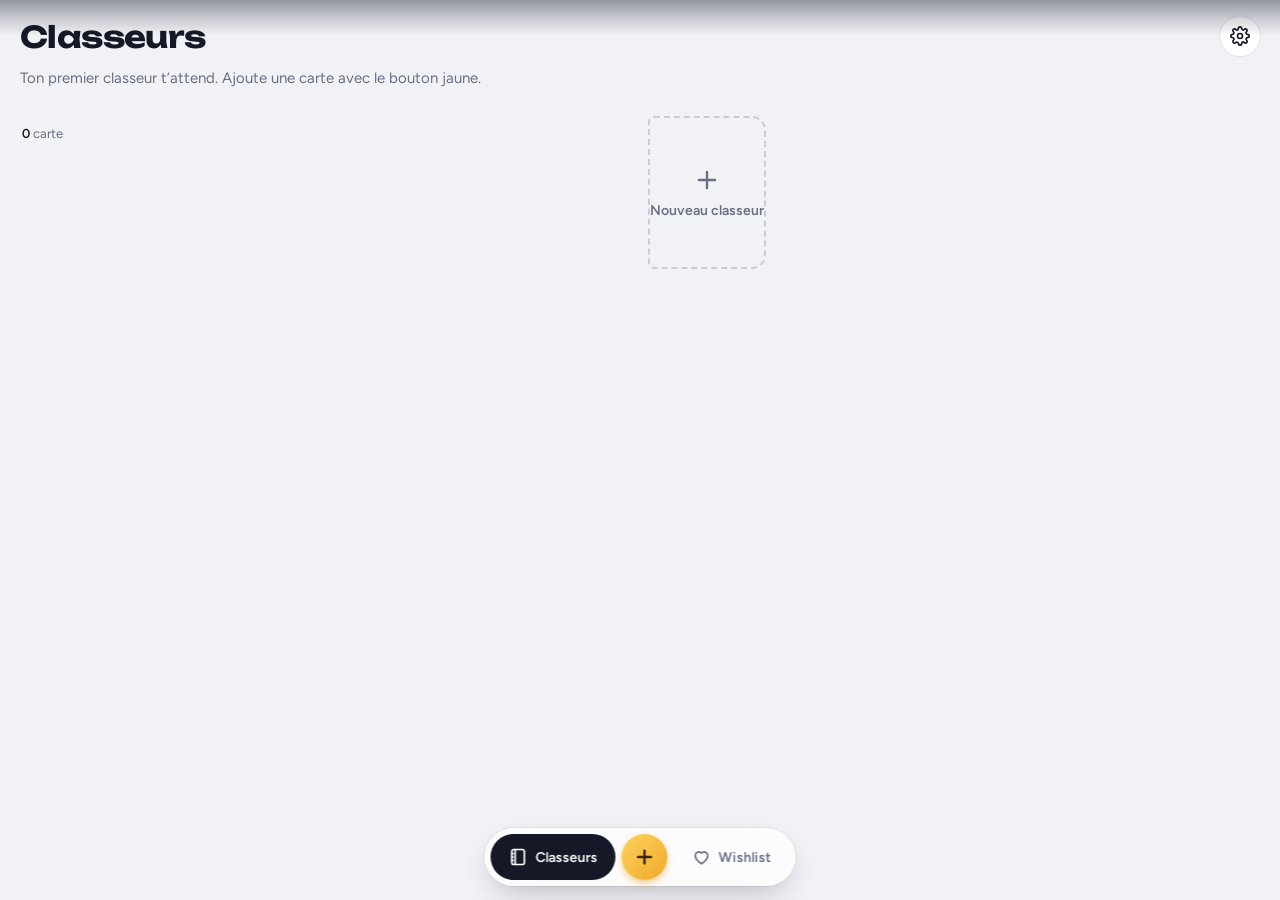
==== commit 1a06e3f1: "Classeurs : plein écran iOS + thème sombre (auto/clair/sombre) Co-Authored-By: Claude Opus 5.5 <nore" ====
--- a/classeurs/index.html
+++ b/classeurs/index.html
@@ -5,7 +5,7 @@
 <meta name="viewport" content="width=device-width,initial-scale=1,viewport-fit=cover">
 <meta name="apple-mobile-web-app-capable" content="yes">
 <meta name="mobile-web-app-capable" content="yes">
-<meta name="apple-mobile-web-app-status-bar-style" content="default">
+<meta name="apple-mobile-web-app-status-bar-style" content="black-translucent">
 <meta name="apple-mobile-web-app-title" content="Classeurs">
 <meta name="theme-color" content="#F1F2F6">
 <link rel="manifest" href="manifest.webmanifest">
@@ -17,12 +17,21 @@
 <link href="https://fonts.googleapis.com/css2?family=Unbounded:wght@500;600;700&family=Figtree:wght@400;500;600;700&display=swap" rel="stylesheet">
 <style>
 :root{
-  --bg:#F1F2F6; --surface:#FFFFFF; --ink:#151827; --muted:#6A6F84; --line:#E2E4EC;
+  --bg:#F1F2F6; --surface:#FFFFFF; --ink:#151827; --on-ink:#FFFFFF; --muted:#6A6F84; --line:#E2E4EC;
+  --field:#F1F2F6; --raised:#FFFFFF; --soft:#D5D8E2; --dash:#C9CCD8; --skel:#E7E9F0; --glass:rgba(255,255,255,.78);
+  --danger-bg:#FBE9EA; --ph1:#E6E8F0; --ph2:#D3D7E3; --ph-ink:#545A70; --placeholder:#B9BDCB;
   --up:#178A5E; --down:#CF3F45; --gold:#E9B949;
   --display:'Unbounded',system-ui,sans-serif; --body:'Figtree',system-ui,-apple-system,sans-serif;
   --st:env(safe-area-inset-top,0px); --sb:env(safe-area-inset-bottom,0px);
   --ease:cubic-bezier(.2,.8,.2,1); --spring:cubic-bezier(.34,1.56,.64,1);
   --card-r:5.5%;
+  color-scheme:light;
+}
+html[data-theme=dark]{
+  --bg:#0D0F1C; --surface:#171A2B; --ink:#EEF0F7; --on-ink:#121426; --muted:#8C92AB; --line:#262A40;
+  --field:#0F1122; --raised:#2B2F47; --soft:#3A3F5A; --dash:#363B55; --skel:#20243A; --glass:rgba(30,33,54,.8);
+  --danger-bg:#3A1C25; --ph1:#23273D; --ph2:#1A1D30; --ph-ink:#8C92AB; --placeholder:#4B506A;
+  --up:#3CC48C; --down:#FF6B70; color-scheme:dark;
 }
 *{box-sizing:border-box;-webkit-tap-highlight-color:transparent}
 html,body{margin:0;height:100%;background:var(--bg);color:var(--ink);font-family:var(--body);-webkit-font-smoothing:antialiased;overscroll-behavior:none}
@@ -35,7 +44,7 @@
 .view[hidden]{display:none}
 .top{display:flex;align-items:center;justify-content:space-between;gap:12px;min-height:44px}
 h1{font-family:var(--display);font-weight:700;font-size:30px;letter-spacing:-.02em;margin:0;line-height:1.1}
-.icon-btn{width:40px;height:40px;border-radius:50%;display:grid;place-items:center;background:var(--surface);box-shadow:0 1px 0 var(--line) inset,0 0 0 1px var(--line)}
+.icon-btn{width:40px;height:40px;border-radius:50%;display:grid;place-items:center;background:var(--surface);color:var(--ink);box-shadow:0 1px 0 var(--line) inset,0 0 0 1px var(--line)}
 .icon-btn svg{width:20px;height:20px}
 .summary{margin:10px 0 26px;color:var(--muted);font-size:15px;line-height:1.45}
 .summary strong{color:var(--ink);font-weight:600}
@@ -65,16 +74,19 @@
 .tag{display:inline-block;margin-top:6px;font-size:11px;font-weight:600;padding:3px 7px;border-radius:99px;background:rgba(255,255,255,.2);backdrop-filter:blur(4px)}
 .bmeta{display:flex;justify-content:space-between;font-size:13px;color:var(--muted);padding:0 2px;font-variant-numeric:tabular-nums}
 .bmeta b{color:var(--ink);font-weight:600}
-.cover.new{background:transparent;box-shadow:none;border:2px dashed #C9CCD8;display:grid;place-items:center;color:var(--muted)}
+.cover.new{background:transparent;box-shadow:none;border:2px dashed var(--dash);display:grid;place-items:center;color:var(--muted)}
 .cover.new span{display:flex;flex-direction:column;align-items:center;gap:8px;font-weight:600;font-size:14px}
 .cover.new svg{width:28px;height:28px}
 
+/* Barre d'état iOS (texte blanc en plein écran) : léger voile sur les écrans clairs */
+.scrim{position:fixed;left:0;right:0;top:0;height:calc(var(--st) + 36px);z-index:15;pointer-events:none;background:linear-gradient(180deg,rgba(21,24,39,.42) 0%,rgba(21,24,39,.16) 55%,rgba(21,24,39,0) 100%);transition:opacity .3s}
+body.in-binder .scrim,html[data-theme=dark] .scrim{opacity:0}
 /* ---------- Tab bar ---------- */
-.tabbar{position:fixed;left:50%;bottom:calc(var(--sb) + 14px);transform:translateX(-50%);display:flex;align-items:center;gap:6px;padding:6px;border-radius:99px;background:rgba(255,255,255,.78);backdrop-filter:blur(20px) saturate(1.6);-webkit-backdrop-filter:blur(20px) saturate(1.6);box-shadow:0 0 0 1px rgba(20,24,40,.06),0 12px 30px -10px rgba(20,24,40,.3);z-index:20;transition:transform .4s var(--ease),opacity .3s}
+.tabbar{position:fixed;left:50%;bottom:calc(var(--sb) + 14px);transform:translateX(-50%);display:flex;align-items:center;gap:6px;padding:6px;border-radius:99px;background:var(--glass);backdrop-filter:blur(20px) saturate(1.6);-webkit-backdrop-filter:blur(20px) saturate(1.6);box-shadow:0 0 0 1px rgba(20,24,40,.06),0 12px 30px -10px rgba(20,24,40,.3);z-index:20;transition:transform .4s var(--ease),opacity .3s}
 .tabbar.hide{transform:translate(-50%,140%);opacity:0}
 .tab{display:flex;align-items:center;gap:7px;height:46px;padding:0 18px;border-radius:99px;font-weight:600;font-size:14px;color:var(--muted);transition:background .25s,color .25s}
 .tab svg{width:20px;height:20px}
-.tab.on{background:var(--ink);color:#fff}
+.tab.on{background:var(--ink);color:var(--on-ink)}
 .tab.add{width:46px;padding:0;justify-content:center;background:linear-gradient(135deg,#FFD25E,#F0A92A);color:#3B2600;box-shadow:0 4px 12px -4px #E5A12A}
 .tab.add svg{width:22px;height:22px}
 
@@ -116,7 +128,7 @@
 .bactions{display:flex;gap:8px}
 .pill{height:42px;padding:0 16px;border-radius:99px;display:inline-flex;align-items:center;gap:8px;font-weight:600;font-size:14px;background:rgba(255,255,255,.16);color:#fff}
 .pill svg{width:18px;height:18px}
-.pill.light{background:#fff;color:var(--ink)}
+.pill.light{background:#fff;color:#151827}
 .pill.on{background:#FFD25E;color:#3B2600}
 
 /* ---------- Sheets ---------- */
@@ -126,23 +138,23 @@
 .sheet{position:relative;width:100%;max-height:calc(100dvh - var(--st) - 12px);background:var(--surface);border-radius:26px 26px 0 0;padding:8px 20px calc(var(--sb) + 20px);overflow-y:auto;transform:translateY(100%);transition:transform .45s var(--ease);box-shadow:0 -10px 40px rgba(0,0,0,.15)}
 .sheet.full{height:calc(100dvh - var(--st) - 12px);display:flex;flex-direction:column;overflow:hidden;padding-bottom:0}
 .sheet-wrap.open .sheet{transform:translateY(0)}
-.grab{width:38px;height:5px;border-radius:9px;background:#D5D8E2;margin:0 auto 12px}
+.grab{width:38px;height:5px;border-radius:9px;background:var(--soft);margin:0 auto 12px}
 .sheet h3{font-family:var(--display);font-weight:600;font-size:20px;margin:6px 0 16px;letter-spacing:-.01em}
 .field{margin-bottom:18px}
 .field>label,.flabel{display:block;font-size:13px;font-weight:600;color:var(--muted);margin-bottom:8px}
-.txt{width:100%;height:50px;border-radius:14px;border:0;background:var(--bg);padding:0 16px;font-size:16px;outline:none;transition:box-shadow .2s}
+.txt{width:100%;height:50px;border-radius:14px;border:0;background:var(--field);padding:0 16px;font-size:16px;outline:none;transition:box-shadow .2s}
 .txt:focus{box-shadow:0 0 0 2px var(--ink)}
 .swatches{display:flex;flex-wrap:wrap;gap:10px}
 .sw{width:40px;height:40px;border-radius:50%;background:var(--c);box-shadow:0 0 0 1px rgba(0,0,0,.08) inset;transition:transform .2s var(--spring)}
 .sw.on{box-shadow:0 0 0 3px var(--surface),0 0 0 5px var(--c);transform:scale(1.05)}
-.seg{display:flex;background:var(--bg);border-radius:12px;padding:3px}
+.seg{display:flex;background:var(--field);border-radius:12px;padding:3px}
 .seg button{flex:1;height:38px;border-radius:9px;font-size:14px;font-weight:600;color:var(--muted);transition:background .2s,color .2s}
-.seg button.on{background:var(--surface);color:var(--ink);box-shadow:0 1px 3px rgba(0,0,0,.12)}
-.btn{width:100%;height:54px;border-radius:16px;background:var(--ink);color:#fff;font-weight:600;font-size:16px;display:flex;align-items:center;justify-content:center;gap:8px;transition:transform .15s}
+.seg button.on{background:var(--raised);color:var(--ink);box-shadow:0 1px 3px rgba(0,0,0,.12)}
+.btn{width:100%;height:54px;border-radius:16px;background:var(--ink);color:var(--on-ink);font-weight:600;font-size:16px;display:flex;align-items:center;justify-content:center;gap:8px;transition:transform .15s}
 .btn:active{transform:scale(.98)}
 .btn svg{width:20px;height:20px;flex:none}.btn{white-space:nowrap}
-.btn.ghost{background:var(--bg);color:var(--ink)}
-.btn.danger{background:#FBE9EA;color:var(--down)}
+.btn.ghost{background:var(--field);color:var(--ink)}
+.btn.danger{background:var(--danger-bg);color:var(--down)}
 .btn.danger.armed{background:var(--down);color:#fff}
 .row{display:flex;gap:10px}
 .row>*{flex:1 1 0;min-width:0}
@@ -155,9 +167,9 @@
 .link{font-weight:600;color:var(--ink);font-size:15px}
 .dest{display:flex;gap:8px;overflow-x:auto;scrollbar-width:none;margin:14px -20px 0;padding:0 20px 2px}
 .dest::-webkit-scrollbar{display:none}
-.chip{flex:none;height:34px;padding:0 13px;border-radius:99px;font-size:13.5px;font-weight:600;background:var(--bg);color:var(--muted);display:inline-flex;align-items:center;gap:7px;transition:background .2s,color .2s}
+.chip{flex:none;height:34px;padding:0 13px;border-radius:99px;font-size:13.5px;font-weight:600;background:var(--field);color:var(--muted);display:inline-flex;align-items:center;gap:7px;transition:background .2s,color .2s}
 .chip i{width:10px;height:10px;border-radius:50%;background:var(--c)}
-.chip.on{background:var(--ink);color:#fff}
+.chip.on{background:var(--ink);color:var(--on-ink)}
 .results{flex:1;overflow-y:auto;margin:14px -20px 0;padding:4px 20px calc(var(--sb) + 24px)}
 .rgrid{display:grid;grid-template-columns:repeat(3,minmax(0,1fr));gap:14px 10px}
 .rcard{text-align:left;animation:pop .45s var(--ease) both}
@@ -166,11 +178,11 @@
 .thumb img{width:100%;height:100%;object-fit:cover}
 .rcard .n{font-size:12.5px;font-weight:600;margin-top:7px;line-height:1.2;white-space:nowrap;overflow:hidden;text-overflow:ellipsis}
 .rcard .s{font-size:11.5px;color:var(--muted);white-space:nowrap;overflow:hidden;text-overflow:ellipsis;font-variant-numeric:tabular-nums}
-.skel{aspect-ratio:63/88;border-radius:var(--card-r);background:linear-gradient(100deg,var(--bg) 30%,#E7E9F0 50%,var(--bg) 70%);background-size:300% 100%;animation:sk 1.2s linear infinite}
+.skel{aspect-ratio:63/88;border-radius:var(--card-r);background:linear-gradient(100deg,var(--field) 30%,var(--skel) 50%,var(--field) 70%);background-size:300% 100%;animation:sk 1.2s linear infinite}
 @keyframes sk{from{background-position:100% 0}to{background-position:-50% 0}}
 .hint{color:var(--muted);font-size:14.5px;line-height:1.5;text-align:center;padding:30px 10px}
 .sugg{display:flex;flex-wrap:wrap;gap:8px;justify-content:center;margin-top:14px}
-.ph{width:100%;height:100%;display:flex;flex-direction:column;justify-content:flex-end;padding:10%;background:linear-gradient(160deg,#E6E8F0,#D3D7E3);color:#545a70;font-size:11px;font-weight:600;line-height:1.2}
+.ph{width:100%;height:100%;display:flex;flex-direction:column;justify-content:flex-end;padding:10%;background:linear-gradient(160deg,var(--ph1),var(--ph2));color:var(--ph-ink);font-size:11px;font-weight:600;line-height:1.2}
 
 /* card hero + holo */
 .hero{display:grid;place-items:center;padding:6px 0 18px;perspective:900px}
@@ -186,18 +198,18 @@
 .cname h4{font-family:var(--display);font-weight:600;font-size:22px;margin:0;letter-spacing:-.01em}
 .cname p{margin:6px 0 0;color:var(--muted);font-size:14px}
 .facts{display:flex;justify-content:center;gap:6px;flex-wrap:wrap;margin:12px 0 20px}
-.fact{font-size:12.5px;font-weight:600;padding:5px 10px;border-radius:99px;background:var(--bg);color:var(--muted)}
+.fact{font-size:12.5px;font-weight:600;padding:5px 10px;border-radius:99px;background:var(--field);color:var(--muted)}
 .prices{display:grid;grid-template-columns:1fr 1fr;gap:10px;margin-bottom:12px}
-.pbox{background:var(--bg);border-radius:16px;padding:12px 14px}
+.pbox{background:var(--field);border-radius:16px;padding:12px 14px}
 .pbox label{display:block;font-size:12.5px;font-weight:600;color:var(--muted)}
 .pbox input{width:100%;border:0;background:none;font-family:var(--display);font-weight:600;font-size:22px;padding:4px 0 0;outline:none;font-variant-numeric:tabular-nums}
-.pbox input::placeholder{color:#B9BDCB}
+.pbox input::placeholder{color:var(--placeholder)}
 .gain{display:flex;justify-content:space-between;align-items:center;font-size:14px;color:var(--muted);padding:2px 4px 16px}
 .check{display:grid;grid-template-columns:1fr 1fr;gap:10px;margin-bottom:22px}
 .check a{height:48px;border-radius:14px;display:flex;align-items:center;justify-content:center;gap:8px;font-weight:600;font-size:14px;text-decoration:none;color:var(--ink);box-shadow:0 0 0 1.5px var(--line) inset}
 .check a svg{width:16px;height:16px;color:var(--muted)}
-.stepper{display:flex;align-items:center;justify-content:space-between;background:var(--bg);border-radius:14px;height:50px;padding:0 6px}
-.stepper button{width:38px;height:38px;border-radius:10px;font-size:20px;font-weight:600;background:var(--surface)}
+.stepper{display:flex;align-items:center;justify-content:space-between;background:var(--field);border-radius:14px;height:50px;padding:0 6px}
+.stepper button{width:38px;height:38px;border-radius:10px;font-size:20px;font-weight:600;background:var(--raised)}
 .stepper span{font-weight:700;font-variant-numeric:tabular-nums}
 .actions{display:flex;flex-direction:column;gap:10px}
 
@@ -209,14 +221,15 @@
 .wcard .t{font-size:12px;color:var(--muted);font-variant-numeric:tabular-nums}
 .empty-state{text-align:center;padding:50px 20px;color:var(--muted);line-height:1.5}
 .empty-state .ill{width:110px;margin:0 auto 18px;display:flex;justify-content:center}
-.empty-state .ill span{width:46px;aspect-ratio:63/88;border-radius:6px;border:2px dashed #C9CCD8;margin:0 -8px;background:var(--surface)}
+.empty-state .ill span{width:46px;aspect-ratio:63/88;border-radius:6px;border:2px dashed var(--dash);margin:0 -8px;background:var(--surface)}
 .empty-state .ill span:nth-child(1){transform:rotate(-12deg)}.empty-state .ill span:nth-child(3){transform:rotate(12deg)}
 .empty-state .ill span:nth-child(2){transform:translateY(-8px);z-index:1}
 .empty-state b{display:block;color:var(--ink);font-size:17px;margin-bottom:6px}
 .empty-state .btn{width:auto;display:inline-flex;padding:0 22px;margin-top:18px;height:48px}
 
 /* toast */
-.toast{position:fixed;left:50%;top:calc(var(--st) + 10px);transform:translate(-50%,-150%);z-index:90;display:flex;align-items:center;gap:10px;padding:8px 16px 8px 8px;border-radius:99px;background:var(--ink);color:#fff;font-weight:600;font-size:14px;box-shadow:0 12px 30px -10px rgba(0,0,0,.5);transition:transform .5s var(--spring);max-width:calc(100vw - 32px)}
+.toast{position:fixed;left:50%;top:calc(var(--st) + 10px);transform:translate(-50%,-150%);z-index:90;display:flex;align-items:center;gap:10px;padding:8px 16px 8px 8px;border-radius:99px;background:var(--ink);color:var(--on-ink);font-weight:600;font-size:14px;box-shadow:0 12px 30px -10px rgba(0,0,0,.5);transition:transform .5s var(--spring);max-width:calc(100vw - 32px)}
+.toast:not(.show){transform:translate(-50%,calc(-100% - var(--st) - 40px));box-shadow:none;visibility:hidden;transition:transform .5s var(--spring),visibility 0s .5s}
 .toast.show{transform:translate(-50%,0)}
 .toast img,.toast .dot{width:26px;height:36px;border-radius:4px;object-fit:cover;flex:none}
 .toast .dot{width:26px;height:26px;border-radius:50%;background:#FFD25E;display:grid;place-items:center;color:#3B2600}
@@ -253,6 +266,7 @@
 </nav>
 
 <div class="toast" id="toast"></div>
+<div class="scrim" aria-hidden="true"></div>
 
 <script>
 /* =========================================================
@@ -292,6 +306,18 @@
   x:'<svg viewBox="0 0 24 24" fill="none" stroke="currentColor" stroke-width="2.4" stroke-linecap="round"><path d="M6 6l12 12M18 6L6 18"/></svg>',
   check:'<svg viewBox="0 0 24 24" fill="none" stroke="currentColor" stroke-width="3" stroke-linecap="round" stroke-linejoin="round"><path d="M5 12.5l4.5 4.5L19 7"/></svg>',
 };
+
+/* ---------- Thème : auto / clair / sombre ---------- */
+const darkMQ = matchMedia('(prefers-color-scheme: dark)');
+let THEME = 'auto';
+try { THEME = localStorage.getItem('pokefolio.theme') || 'auto'; } catch {}
+function applyTheme(){
+  const t = THEME === 'auto' ? (darkMQ.matches ? 'dark' : 'light') : THEME;
+  document.documentElement.dataset.theme = t;
+  $('meta[name=theme-color]').setAttribute('content', t === 'dark' ? '#0D0F1C' : '#F1F2F6');
+}
+darkMQ.addEventListener?.('change', applyTheme);
+applyTheme();
 
 /* ---------- Store ---------- */
 const KEY = 'pokefolio.v1';
@@ -554,7 +580,7 @@
   curBinder = id; reorder = false; selSlot = null; curPage = 0;
   const b = binderById(id), cover = fromEl && $('.cover', fromEl);
   const view = $('#binder');
-  renderBinder(); view.hidden = false; $('#tabbar').classList.add('hide');
+  renderBinder(); view.hidden = false; $('#tabbar').classList.add('hide'); document.body.classList.add('in-binder');
   if (!cover || reduced) return;
   const r = cover.getBoundingClientRect();
   const g = cover.cloneNode(true); g.classList.add('flyer');
@@ -573,6 +599,7 @@
   const view = $('#binder');
   if (view.hidden) return;
   const done = () => { view.hidden = true; curBinder = null; renderHome(); };
+  document.body.classList.remove('in-binder');
   $('#tabbar').classList.remove('hide');
   if (reduced) return done();
   view.animate([{opacity:1, transform:'scale(1)'}, {opacity:0, transform:'scale(.96)'}], {duration:260, easing:'ease-in'}).onfinish = done;
@@ -820,12 +847,19 @@
 /* ---------- Réglages : sauvegarde ---------- */
 function openSettings(){
   const w = openSheet(`<h3>Réglages</h3>
-    <p class="summary" style="margin-top:-6px">Tes cartes sont enregistrées sur cet appareil. Exporte une sauvegarde de temps en temps.</p>
+    <div class="field"><span class="flabel">Apparence</span><div class="seg" id="theme">
+      ${[['auto','Auto'],['light','Clair'],['dark','Sombre']].map(([k, l]) => `<button data-t="${k}" class="${THEME === k ? 'on' : ''}">${l}</button>`).join('')}</div></div>
+    <span class="flabel">Sauvegarde</span>
+    <p class="summary" style="margin-top:0">Tes cartes sont enregistrées sur cet appareil. Exporte une sauvegarde de temps en temps.</p>
     <div class="actions">
       <button class="btn ghost" id="exp">Exporter une sauvegarde</button>
       <label class="btn ghost" for="imp">Importer une sauvegarde</label><input type="file" id="imp" accept="application/json,.json" hidden>
       <button class="btn danger" id="rst">Tout effacer</button>
     </div>`);
+  $$('#theme button', w).forEach(b => b.onclick = () => {
+    THEME = b.dataset.t; try { localStorage.setItem('pokefolio.theme', THEME); } catch {}
+    $$('#theme button', w).forEach(x => x.classList.toggle('on', x === b)); applyTheme();
+  });
   $('#exp', w).onclick = () => {
     const blob = new Blob([JSON.stringify(S, null, 1)], {type:'application/json'});
     const a = Object.assign(document.createElement('a'), {href:URL.createObjectURL(blob), download:`pokefolio-${new Date().toISOString().slice(0, 10)}.json`});
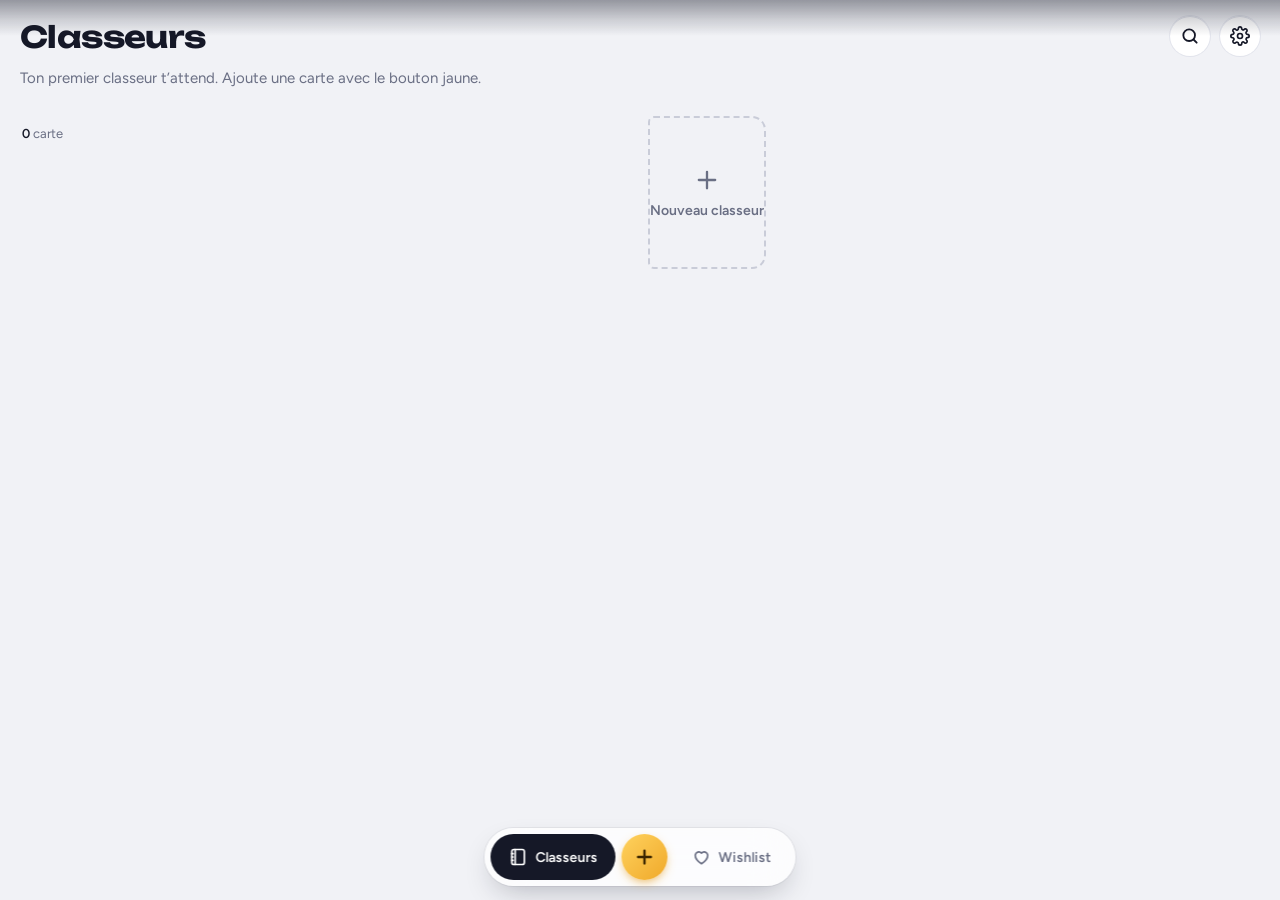
==== commit aba16bec: "Classeurs : parcourir une extension, glisser-déposer, pages 4/9/12, recherche dans la collection - A" ====
--- a/classeurs/index.html
+++ b/classeurs/index.html
@@ -101,14 +101,14 @@
 .pages{flex:1;display:flex;overflow-x:auto;overflow-y:hidden;scroll-snap-type:x mandatory;scrollbar-width:none;perspective:1400px;align-items:center}
 .pages::-webkit-scrollbar{display:none}
 .page{flex:0 0 100%;scroll-snap-align:center;display:grid;place-items:center;padding:10px 0}
-.sheetpage{--w:min(calc(100vw - 34px),calc((100dvh - 230px - var(--st) - var(--sb)) * .74),520px);width:var(--w);position:relative;padding:4.5% 4.5% 4.5% 9%;border-radius:10px 16px 16px 10px;
+.sheetpage{--w:min(calc(100vw - 34px),calc((100dvh - 230px - var(--st) - var(--sb)) * var(--ratio,.74)),520px);width:var(--w);position:relative;padding:4.5% 4.5% 4.5% 9%;border-radius:10px 16px 16px 10px;
   background:color-mix(in srgb,var(--c) 28%,#0E0F18);
   box-shadow:0 1px 0 rgba(255,255,255,.08) inset,0 30px 50px -20px rgba(0,0,0,.55),0 0 0 1px rgba(255,255,255,.05);
   will-change:transform;transform-origin:center}
 .holes{position:absolute;left:3%;top:0;bottom:0;display:flex;flex-direction:column;justify-content:space-evenly}
 .holes i{width:9px;height:9px;border-radius:50%;background:color-mix(in srgb,var(--c) 70%,#000);box-shadow:0 1px 0 rgba(255,255,255,.12)}
 .grid9{display:grid;grid-template-columns:repeat(3,minmax(0,1fr));gap:4%}
-.pocket{position:relative;aspect-ratio:63/88;border-radius:var(--card-r);background:rgba(255,255,255,.05);box-shadow:0 0 0 1px rgba(255,255,255,.08) inset;overflow:hidden;transition:transform .3s var(--ease),box-shadow .2s}
+.pocket{-webkit-touch-callout:none;position:relative;aspect-ratio:63/88;border-radius:var(--card-r);background:rgba(255,255,255,.05);box-shadow:0 0 0 1px rgba(255,255,255,.08) inset;overflow:hidden;transition:transform .3s var(--ease),box-shadow .2s}
 .pocket img{width:100%;height:100%;object-fit:cover;border-radius:var(--card-r)}
 .pocket::after{content:"";position:absolute;inset:0;border-radius:inherit;pointer-events:none;background:linear-gradient(115deg,rgba(255,255,255,.22) 0%,rgba(255,255,255,0) 28%,rgba(255,255,255,0) 62%,rgba(255,255,255,.1) 75%,rgba(255,255,255,0) 90%);box-shadow:0 0 0 1px rgba(255,255,255,.12) inset}
 .pocket.empty{display:grid;place-items:center;color:rgba(255,255,255,.28)}
@@ -116,10 +116,13 @@
 .pocket.empty:active{background:rgba(255,255,255,.1)}
 .pocket .qty{position:absolute;right:5%;bottom:4%;z-index:2;font-size:10px;font-weight:700;background:rgba(0,0,0,.7);padding:2px 5px;border-radius:6px}
 .pocket.sel{box-shadow:0 0 0 3px #FFD25E;transform:scale(.94)}
-.reorder .pocket:not(.empty){animation:jiggle .32s ease-in-out infinite alternate}
-.reorder .pocket:nth-child(2n){animation-delay:-.16s}
-@keyframes jiggle{from{transform:rotate(-1.2deg)}to{transform:rotate(1.2deg)}}
-.pocket.drop img{animation:slidein .6s var(--spring) both}
+.pocket.drop img{animation:slidein .6s var(--spring) both;animation-delay:calc(var(--d,0) * 70ms)}
+.pocket.hole img{opacity:.18;filter:grayscale(1)}
+.pocket.over{box-shadow:0 0 0 3px #FFD25E;transform:scale(1.04)}
+.pocket.lifted{position:fixed;z-index:80;margin:0;pointer-events:none;transform:scale(1.12) rotate(-3deg);box-shadow:0 26px 40px -12px rgba(0,0,0,.6);transition:transform .25s var(--spring)}
+.pocket.found{animation:found .9s ease-in-out 2}
+@keyframes found{0%,100%{box-shadow:0 0 0 0 rgba(255,210,94,0)}35%{box-shadow:0 0 0 4px #FFD25E;transform:scale(1.07)}}
+.pocket img{-webkit-touch-callout:none}
 @keyframes slidein{from{transform:translateY(-70%) scale(1.15) rotate(-6deg);opacity:0}to{transform:none;opacity:1}}
 .bfoot{padding:6px 16px calc(var(--sb) + 16px);display:flex;flex-direction:column;align-items:center;gap:14px}
 .dots{display:flex;gap:6px}
@@ -183,6 +186,40 @@
 .hint{color:var(--muted);font-size:14.5px;line-height:1.5;text-align:center;padding:30px 10px}
 .sugg{display:flex;flex-wrap:wrap;gap:8px;justify-content:center;margin-top:14px}
 .ph{width:100%;height:100%;display:flex;flex-direction:column;justify-content:flex-end;padding:10%;background:linear-gradient(160deg,var(--ph1),var(--ph2));color:var(--ph-ink);font-size:11px;font-weight:600;line-height:1.2}
+
+/* mode + extensions */
+.mode{margin-top:12px}
+.setlist{display:flex;flex-direction:column}
+.setrow{display:flex;align-items:center;gap:14px;padding:12px 0;width:100%;text-align:left;border-bottom:1px solid var(--line)}
+.slogo{width:68px;height:40px;flex:none;display:grid;place-items:center}
+.slogo img{max-width:100%;max-height:100%;object-fit:contain}
+.slogo.txt{border-radius:10px;background:var(--field);font-family:var(--display);font-weight:600;font-size:12px;color:var(--muted)}
+.sinfo{flex:1;min-width:0;display:flex;flex-direction:column;gap:3px}
+.sinfo b{font-weight:600;font-size:15px;white-space:nowrap;overflow:hidden;text-overflow:ellipsis}
+.ssub{font-size:13px;color:var(--muted);font-variant-numeric:tabular-nums}
+.bar{height:4px;border-radius:9px;background:var(--line);overflow:hidden;margin-top:3px;max-width:180px}
+.bar i{display:block;height:100%;border-radius:inherit;background:var(--up);transition:width .6s var(--ease)}
+.sethead{display:flex;align-items:center;gap:12px;padding:2px 0 14px}
+.sethead .icon-btn{flex:none}
+.setopts{display:flex;gap:8px;margin-bottom:16px;flex-wrap:wrap}
+.scard{text-align:left;position:relative}
+.scard .thumb{transition:transform .25s var(--spring),box-shadow .2s}
+.scard.missing .thumb img{opacity:.5;filter:grayscale(.85)}
+.scard.sel .thumb{transform:scale(.95);box-shadow:0 0 0 3px #FFD25E,0 10px 18px -10px rgba(20,24,40,.5)}
+.scard.sel .thumb img{opacity:1;filter:none}
+.scard .s{font-size:11.5px;color:var(--muted);margin-top:6px;white-space:nowrap;overflow:hidden;text-overflow:ellipsis;font-variant-numeric:tabular-nums}
+.own,.pick{position:absolute;top:5%;right:6%;min-width:22px;height:22px;padding:0 5px;border-radius:99px;display:grid;place-items:center;font-size:11px;font-weight:700;box-shadow:0 2px 6px rgba(0,0,0,.3);z-index:2}
+.own{background:var(--up);color:#fff}
+.own svg,.pick svg{width:12px;height:12px}
+.pick{background:#FFD25E;color:#3B2600;transform:scale(0);transition:transform .3s var(--spring)}
+.scard.sel .pick{transform:scale(1)}
+.scard.sel .own{opacity:0}
+.addbar{position:absolute;left:16px;right:16px;bottom:calc(var(--sb) + 14px);z-index:5;transform:translateY(160%);transition:transform .45s var(--spring)}
+.addbar.show{transform:none}
+.addbar .btn{box-shadow:0 14px 30px -10px rgba(0,0,0,.45)}
+.results.pad{padding-bottom:calc(var(--sb) + 96px)}
+.where{font-size:11.5px;color:var(--muted);line-height:1.3}
+.topbtns{display:flex;gap:10px}
 
 /* card hero + holo */
 .hero{display:grid;place-items:center;padding:6px 0 18px;perspective:900px}
@@ -235,18 +272,18 @@
 .toast .dot{width:26px;height:26px;border-radius:50%;background:#FFD25E;display:grid;place-items:center;color:#3B2600}
 
 /* showcase */
-.show{position:fixed;inset:0;z-index:70;background:var(--c);display:flex;flex-direction:column;justify-content:center;align-items:center;padding:calc(var(--st) + 20px) 22px calc(var(--sb) + 20px);color:#fff;
+.vitrine{position:fixed;inset:0;z-index:70;background:var(--c);display:flex;flex-direction:column;justify-content:center;align-items:center;padding:calc(var(--st) + 20px) 22px calc(var(--sb) + 20px);color:#fff;
   background-image:radial-gradient(90% 55% at 50% 0%,rgba(255,255,255,.22),transparent 70%),radial-gradient(70% 50% at 100% 100%,rgba(0,0,0,.35),transparent 70%);opacity:0;transition:opacity .4s}
-.show.open{opacity:1}
-.show .frame{width:min(100%,calc((100dvh - var(--st) - var(--sb) - 60px) * .8),460px);aspect-ratio:4/5;display:flex;flex-direction:column}
-.show .t1{font-family:var(--display);font-weight:700;font-size:clamp(24px,7.5vw,34px);line-height:1.05;letter-spacing:-.02em;margin:0 0 4px}
-.show .t2{font-size:14px;opacity:.8;margin-bottom:16px;font-variant-numeric:tabular-nums}
-.show .sheetpage{--w:100%;flex:1;width:100%;padding:4% 4% 4% 8%}
-.show .brand{display:flex;justify-content:space-between;align-items:center;margin-top:14px;font-size:13px;font-weight:600;opacity:.85}
-.show .brand b{font-family:var(--display);font-weight:600}
-.show .x{position:absolute;top:calc(var(--st) + 12px);right:16px;background:rgba(255,255,255,.18);color:#fff;box-shadow:none;transition:opacity .4s}
-.show .shint{position:absolute;bottom:calc(var(--sb) + 14px);left:0;right:0;text-align:center;font-size:13px;opacity:.85;transition:opacity .4s}
-.show.clean .x,.show.clean .shint{opacity:0}
+.vitrine.open{opacity:1}
+.vitrine .frame{width:min(100%,calc((100dvh - var(--st) - var(--sb) - 60px) * .8),460px);aspect-ratio:4/5;display:flex;flex-direction:column}
+.vitrine .t1{font-family:var(--display);font-weight:700;font-size:clamp(24px,7.5vw,34px);line-height:1.05;letter-spacing:-.02em;margin:0 0 4px}
+.vitrine .t2{font-size:14px;opacity:.8;margin-bottom:16px;font-variant-numeric:tabular-nums}
+.vitrine .sheetpage{flex:1;min-height:0;width:auto;max-width:100%;align-self:center;aspect-ratio:var(--pr,.8);padding:4% 4% 4% 8%}
+.vitrine .brand{display:flex;justify-content:space-between;align-items:center;margin-top:14px;font-size:13px;font-weight:600;opacity:.85}
+.vitrine .brand b{font-family:var(--display);font-weight:600}
+.vitrine .x{position:absolute;top:calc(var(--st) + 12px);right:16px;background:rgba(255,255,255,.18);color:#fff;box-shadow:none;transition:opacity .4s}
+.vitrine .shint{position:absolute;bottom:calc(var(--sb) + 14px);left:0;right:0;text-align:center;font-size:13px;opacity:.85;transition:opacity .4s}
+.vitrine.clean .x,.show.clean .shint{opacity:0}
 
 /* cover-open transition */
 .flyer{position:fixed;z-index:60;pointer-events:none;transform-origin:left center;backface-visibility:hidden}
@@ -282,7 +319,6 @@
 ];
 const VARIANTS = ['Normale','Reverse','Holo'];
 const CONDS = ['NM','EX','GD','PL'];
-const PER_PAGE = 9;
 
 const $ = (s, r=document) => r.querySelector(s);
 const $$ = (s, r=document) => [...r.querySelectorAll(s)];
@@ -343,7 +379,7 @@
 }
 
 /* ---------- Sets (pour nom d'extension + numérotation) ---------- */
-let SETS = {}, SET_ORDER = {};
+let SETS = {}, SET_ORDER = {}, SET_LIST = [];
 async function loadSets(){
   try {
     const c = JSON.parse(localStorage.getItem('pokefolio.sets') || 'null');
@@ -355,7 +391,28 @@
     applySets(d);
   } catch {}
 }
-function applySets(list){ list.forEach((s, i) => { SETS[s.id] = s; SET_ORDER[s.id] = i; }); }
+function applySets(list){ SET_LIST = list; list.forEach((s, i) => { SETS[s.id] = s; SET_ORDER[s.id] = i; }); }
+const norm = s => String(s ?? '').normalize('NFD').replace(/[\u0300-\u036f]/g, '').toLowerCase();
+const natSort = (a, b) => String(a.localId).localeCompare(String(b.localId), 'fr', {numeric:true});
+const per = b => b.layout || 9;
+const cols = b => (b.layout === 4 ? 2 : 3);
+const ratio = b => (b.layout === 12 ? .57 : .74);
+function ownedMap(){
+  const m = new Map();
+  S.binders.forEach(b => b.slots.forEach(e => { if (e) m.set(e.t.id, (m.get(e.t.id) || 0) + (e.qty || 1)); }));
+  return m;
+}
+function ownedBySet(){
+  const seen = new Set(), c = {};
+  S.binders.forEach(b => b.slots.forEach(e => { if (e && !seen.has(e.t.id)) { seen.add(e.t.id); c[e.t.setId] = (c[e.t.setId] || 0) + 1; } }));
+  return c;
+}
+function setLogo(s){
+  const ini = esc((s.name || s.id || '?').split(/\s+/).map(w => w[0]).join('').slice(0, 3).toUpperCase());
+  return s.logo
+    ? `<span class="slogo" data-i="${ini}"><img src="${s.logo}.webp" alt="" loading="lazy" onerror="const p=this.parentNode;p.classList.add('txt');p.textContent=p.dataset.i"></span>`
+    : `<span class="slogo txt">${ini}</span>`;
+}
 function setIdOf(cardId){ const i = cardId.lastIndexOf('-'); return i > 0 ? cardId.slice(0, i) : cardId; }
 function brief(c){
   const sid = c.set?.id || setIdOf(c.id), s = SETS[sid];
@@ -465,7 +522,7 @@
     </button>`;
   }).join('');
   $('#home').innerHTML = `
-    <div class="top"><h1>Classeurs</h1><button class="icon-btn" id="settings" aria-label="Réglages">${I.gear}</button></div>
+    <div class="top"><h1>Classeurs</h1><div class="topbtns"><button class="icon-btn" id="find" aria-label="Chercher dans mes cartes">${I.search}</button><button class="icon-btn" id="settings" aria-label="Réglages">${I.gear}</button></div></div>
     <p class="summary">${n ? `<strong>${n} carte${n > 1 ? 's' : ''}</strong> dans ${S.binders.length} classeur${S.binders.length > 1 ? 's' : ''}${val ? `<br>Valeur estimée <strong>${eur(val)}</strong> ${deltaHtml(buy, priced)}` : ''}` : 'Ton premier classeur t’attend. Ajoute une carte avec le bouton jaune.'}</p>
     <div class="shelf">${covers}
       <button class="binder" id="newBinder"><span class="cover new"><span>${I.plus}Nouveau classeur</span></span><span class="bmeta">&nbsp;</span></button>
@@ -473,19 +530,22 @@
   $$('[data-open]', $('#home')).forEach(el => el.onclick = () => openBinder(el.dataset.open, el));
   $('#newBinder').onclick = () => editBinder();
   $('#settings').onclick = openSettings;
+  $('#find').onclick = openFind;
 }
 
 /* ---------- Binder edit ---------- */
 function editBinder(b){
   const isNew = !b;
   b = b || {name:'', color:COLORS[(S.binders.length) % COLORS.length].id, kind:'collection'};
-  let color = b.color, kind = b.kind;
+  let color = b.color, kind = b.kind, layout = b.layout || 9;
   const w = openSheet(`
     <h3>${isNew ? 'Nouveau classeur' : 'Modifier le classeur'}</h3>
     <div class="field"><label for="bn">Nom</label><input id="bn" class="txt" maxlength="40" placeholder="Ex. Écarlate et Violet" value="${esc(b.name)}"></div>
     <div class="field"><span class="flabel">Usage</span><div class="seg" id="kind">
       <button data-k="collection" class="${kind === 'collection' ? 'on' : ''}">Collection</button>
       <button data-k="trade" class="${kind === 'trade' ? 'on' : ''}">Échange</button></div></div>
+    <div class="field"><span class="flabel">Cartes par page</span><div class="seg" id="layout">
+      ${[4, 9, 12].map(n => `<button data-l="${n}" class="${layout === n ? 'on' : ''}">${n}</button>`).join('')}</div></div>
     <div class="field"><span class="flabel">Couverture</span><div class="swatches">${COLORS.map(c => `<button class="sw ${c.id === color ? 'on' : ''}" data-c="${c.id}" style="--c:${c.c}" aria-label="${c.name}"></button>`).join('')}</div></div>
     <div class="actions">
       <button class="btn" id="bsave">${isNew ? 'Créer le classeur' : 'Enregistrer'}</button>
@@ -493,10 +553,11 @@
     </div>`);
   $$('.sw', w).forEach(s => s.onclick = () => { color = s.dataset.c; $$('.sw', w).forEach(x => x.classList.toggle('on', x === s)); });
   $$('#kind button', w).forEach(s => s.onclick = () => { kind = s.dataset.k; $$('#kind button', w).forEach(x => x.classList.toggle('on', x === s)); });
+  $$('#layout button', w).forEach(s => s.onclick = () => { layout = +s.dataset.l; $$('#layout button', w).forEach(x => x.classList.toggle('on', x === s)); });
   $('#bsave', w).onclick = () => {
     const name = $('#bn', w).value.trim() || (kind === 'trade' ? 'Échanges' : 'Classeur');
-    if (isNew) S.binders.push({id:uid(), name, color, kind, slots:[]});
-    else Object.assign(b, {name, color, kind});
+    if (isNew) S.binders.push({id:uid(), name, color, kind, layout, slots:[]});
+    else Object.assign(b, {name, color, kind, layout});
     save(); closeSheet(w); renderHome(); if (curBinder) renderBinder();
     toast(isNew ? 'Classeur créé' : 'Classeur enregistré');
   };
@@ -510,20 +571,21 @@
 /* =========================================================
    BINDER VIEW
    ========================================================= */
-let curBinder = null, reorder = false, selSlot = null, curPage = 0;
+let curBinder = null, curPage = 0, dragEndedAt = 0;
 function pageCount(b){
   let last = -1; b.slots.forEach((e, i) => { if (e) last = i; });
-  return Math.floor((last + 1) / PER_PAGE) + 1; // pages remplies + une page libre
+  return Math.floor((last + 1) / per(b)) + 1; // pages remplies + une page libre
 }
 function pageHtml(b, p, dropAt){
   let cells = '';
-  for (let i = p * PER_PAGE; i < (p + 1) * PER_PAGE; i++) {
-    const e = b.slots[i];
+  const drops = dropAt instanceof Set ? [...dropAt] : dropAt != null ? [dropAt] : [];
+  for (let i = p * per(b); i < (p + 1) * per(b); i++) {
+    const e = b.slots[i], k = drops.indexOf(i);
     cells += e
-      ? `<button class="pocket ${i === dropAt ? 'drop' : ''} ${i === selSlot ? 'sel' : ''}" data-slot="${i}" aria-label="${esc(e.t.name)}">${cardImgHtml(e.t)}${e.qty > 1 ? `<span class="qty">×${e.qty}</span>` : ''}</button>`
-      : `<button class="pocket empty ${i === selSlot ? 'sel' : ''}" data-slot="${i}" aria-label="Pochette vide, ajouter une carte">${I.plus}</button>`;
+      ? `<button class="pocket ${k >= 0 ? 'drop' : ''}" style="--d:${Math.max(0, k)}" data-slot="${i}" aria-label="${esc(e.t.name)}">${cardImgHtml(e.t)}${e.qty > 1 ? `<span class="qty">×${e.qty}</span>` : ''}</button>`
+      : `<button class="pocket empty" data-slot="${i}" aria-label="Pochette vide, ajouter une carte">${I.plus}</button>`;
   }
-  return `<div class="sheetpage"><div class="holes"><i></i><i></i><i></i></div><div class="grid9">${cells}</div></div>`;
+  return `<div class="sheetpage" style="--ratio:${ratio(b)};--pr:${b.layout === 12 ? .62 : .8}"><div class="holes"><i></i><i></i><i></i></div><div class="grid9" style="grid-template-columns:repeat(${cols(b)},minmax(0,1fr))">${cells}</div></div>`;
 }
 function renderBinder(dropAt){
   const b = binderById(curBinder); if (!b) return;
@@ -536,23 +598,88 @@
       <div style="flex:1;min-width:0"><h2>${esc(b.name)}</h2><div class="bsub">${s.n} carte${s.n > 1 ? 's' : ''}${s.val ? ` · ${eur(s.val)}` : ''}</div></div>
       <button class="icon-btn" id="bedit" aria-label="Modifier le classeur">${I.more}</button>
     </div>
-    <div class="pages ${reorder ? 'reorder' : ''}" id="pages">${Array.from({length:pc}, (_, p) => `<section class="page">${pageHtml(b, p, dropAt)}</section>`).join('')}</div>
+    <div class="pages" id="pages">${Array.from({length:pc}, (_, p) => `<section class="page">${pageHtml(b, p, dropAt)}</section>`).join('')}</div>
     <div class="bfoot">
       <div class="dots">${Array.from({length:pc}, (_, p) => `<i class="${p === curPage ? 'on' : ''}"></i>`).join('')}</div>
       <div class="bactions">
-        <button class="pill ${reorder ? 'on' : ''}" id="breorder">${reorder ? I.check + 'Terminé' : I.swap + 'Réorganiser'}</button>
+        <button class="pill" id="badd">${I.plus}Ajouter</button>
         <button class="pill light" id="bshow">${I.star}Vitrine</button>
       </div>
     </div>`;
   $('#bback').onclick = closeBinder;
   $('#bedit').onclick = () => editBinder(b);
-  $('#breorder').onclick = () => { reorder = !reorder; selSlot = null; renderBinder(); };
+  $('#badd').onclick = () => openSearch({binderId:b.id});
   $('#bshow').onclick = () => showcase(b);
   const pages = $('#pages');
   pages.scrollLeft = curPage * pages.clientWidth;
   pages.addEventListener('scroll', () => requestAnimationFrame(() => pageFx(pages)), {passive:true});
   pageFx(pages);
   $$('[data-slot]', el).forEach(p => p.onclick = () => onPocket(b, +p.dataset.slot, p));
+  enableDrag(b, pages);
+  if (s.n >= 2) { let seen = false; try { seen = localStorage.getItem('pokefolio.hint.drag'); localStorage.setItem('pokefolio.hint.drag', '1'); } catch {} if (!seen) setTimeout(() => toast('Maintiens une carte pour la déplacer'), 900); }
+}
+
+/* ---------- Glisser-déposer : appui long, puis dépôt sur une pochette ---------- */
+function enableDrag(b, pages){
+  let timer = null, sx = 0, sy = 0, drag = null, flipT = null;
+  const pocketAt = (x, y) => { const el = document.elementFromPoint(x, y); const p = el && el.closest('#pages .pocket'); return p || null; };
+  const begin = (el, x, y) => {
+    const i = +el.dataset.slot; if (!b.slots[i]) return;
+    const r = el.getBoundingClientRect();
+    const g = el.cloneNode(true); g.classList.add('lifted'); g.classList.remove('drop');
+    Object.assign(g.style, {left:r.left + 'px', top:r.top + 'px', width:r.width + 'px', height:r.height + 'px'});
+    document.body.appendChild(g); el.classList.add('hole');
+    pages.style.overflowX = 'hidden';
+    drag = {i, el, g, ox:x - r.left, oy:y - r.top, over:null};
+    try { navigator.vibrate && navigator.vibrate(12); } catch {}
+  };
+  const move = (x, y) => {
+    drag.g.style.left = (x - drag.ox) + 'px'; drag.g.style.top = (y - drag.oy) + 'px';
+    const p = pocketAt(x, y);
+    if (p !== drag.over) { drag.over && drag.over.classList.remove('over'); drag.over = p && p !== drag.el ? p : null; drag.over && drag.over.classList.add('over'); }
+    const edge = x < 30 ? -1 : x > innerWidth - 30 ? 1 : 0;
+    if (edge && !flipT) flipT = setTimeout(() => {
+      flipT = null; const np = Math.max(0, Math.min($$('.page', pages).length - 1, curPage + edge));
+      pages.scrollTo({left:np * pages.clientWidth, behavior:'smooth'});
+    }, 420);
+    if (!edge && flipT) { clearTimeout(flipT); flipT = null; }
+  };
+  const end = () => {
+    clearTimeout(flipT); flipT = null; dragEndedAt = Date.now();
+    const d = drag; drag = null; pages.style.overflowX = '';
+    if (d.over) {
+      const j = +d.over.dataset.slot, a = b.slots[d.i];
+      b.slots[d.i] = b.slots[j] || null; b.slots[j] = a; save();
+      const r = d.over.getBoundingClientRect();
+      d.g.animate([{left:d.g.style.left, top:d.g.style.top}, {left:r.left + 'px', top:r.top + 'px', transform:'none', boxShadow:'none'}], {duration:220, easing:'cubic-bezier(.2,.8,.2,1)'}).onfinish = () => { d.g.remove(); renderBinder(); };
+    } else {
+      const r = d.el.getBoundingClientRect();
+      d.g.animate([{left:d.g.style.left, top:d.g.style.top}, {left:r.left + 'px', top:r.top + 'px', transform:'none'}], {duration:240, easing:'cubic-bezier(.2,.8,.2,1)'}).onfinish = () => { d.g.remove(); d.el.classList.remove('hole'); };
+    }
+  };
+  // Tactile (iPhone)
+  pages.addEventListener('touchstart', e => {
+    const el = e.target.closest('.pocket:not(.empty)'); if (!el || e.touches.length > 1) return;
+    sx = e.touches[0].clientX; sy = e.touches[0].clientY;
+    timer = setTimeout(() => { timer = null; begin(el, sx, sy); }, 380);
+  }, {passive:true});
+  pages.addEventListener('touchmove', e => {
+    const t = e.touches[0];
+    if (drag) { e.preventDefault(); move(t.clientX, t.clientY); return; }
+    if (timer && Math.hypot(t.clientX - sx, t.clientY - sy) > 8) { clearTimeout(timer); timer = null; }
+  }, {passive:false});
+  const tend = () => { clearTimeout(timer); timer = null; if (drag) end(); };
+  pages.addEventListener('touchend', tend); pages.addEventListener('touchcancel', tend);
+  pages.addEventListener('contextmenu', e => { if (e.target.closest('.pocket')) e.preventDefault(); });
+  // Souris (ordinateur)
+  pages.addEventListener('mousedown', e => {
+    const el = e.target.closest('.pocket:not(.empty)'); if (!el || e.button !== 0) return;
+    sx = e.clientX; sy = e.clientY;
+    timer = setTimeout(() => { timer = null; begin(el, sx, sy); }, 380);
+    const mm = ev => { if (drag) move(ev.clientX, ev.clientY); else if (timer && Math.hypot(ev.clientX - sx, ev.clientY - sy) > 8) { clearTimeout(timer); timer = null; } };
+    const mu = () => { removeEventListener('mousemove', mm); removeEventListener('mouseup', mu); clearTimeout(timer); timer = null; if (drag) end(); };
+    addEventListener('mousemove', mm); addEventListener('mouseup', mu);
+  });
 }
 function pageFx(pages){
   const w = pages.clientWidth, x = pages.scrollLeft;
@@ -568,16 +695,12 @@
   if (np !== curPage) { curPage = np; $$('.dots i').forEach((d, i) => d.classList.toggle('on', i === np)); }
 }
 function onPocket(b, i, el){
-  if (reorder) {
-    if (selSlot == null) { if (!b.slots[i]) return; selSlot = i; el.classList.add('sel'); return; }
-    if (selSlot !== i) { const a = b.slots[selSlot]; b.slots[selSlot] = b.slots[i] || null; b.slots[i] = a; save(); }
-    const to = i; selSlot = null; renderBinder(to); return;
-  }
+  if (Date.now() - dragEndedAt < 400) return;
   if (b.slots[i]) cardDetail(b, i);
   else openSearch({binderId:b.id, slot:i});
 }
 function openBinder(id, fromEl){
-  curBinder = id; reorder = false; selSlot = null; curPage = 0;
+  curBinder = id; curPage = 0;
   const b = binderById(id), cover = fromEl && $('.cover', fromEl);
   const view = $('#binder');
   renderBinder(); view.hidden = false; $('#tabbar').classList.add('hide'); document.body.classList.add('in-binder');
@@ -608,7 +731,7 @@
 /* ---------- Showcase (pour capture Insta) ---------- */
 function showcase(b){
   const s = bStats(b), el = document.createElement('div');
-  el.className = 'show'; el.style.setProperty('--c', colorOf(b.color));
+  el.className = 'vitrine'; el.style.setProperty('--c', colorOf(b.color));
   el.innerHTML = `<button class="icon-btn x" aria-label="Fermer">${I.x}</button>
     <div class="frame">
       <p class="t1">${esc(b.name)}</p>
@@ -627,27 +750,58 @@
 /* =========================================================
    SEARCH + ADD
    ========================================================= */
-let lastDest = null;
+let lastDest = null, lastMode = 'name';
 function openSearch(ctx={}){
   let dest = ctx.wish ? 'wish' : (ctx.binderId || lastDest || curBinder || S.binders[0].id);
   if (dest !== 'wish' && !binderById(dest)) dest = S.binders[0].id;
+  const fixedSlot = ctx.slot != null;
+  let mode = fixedSlot || ctx.q ? 'name' : lastMode, curSet = null, setCards = [], sel = new Set(), hideOwned = false;
   const w = openSheet(`
-    <div class="sbar"><div class="sinput">${I.search}<input class="txt" id="q" type="search" enterkeyhint="search" autocomplete="off" autocorrect="off" spellcheck="false" placeholder="Nom ou numéro, ex. Dracaufeu 4"></div><button class="link" id="qcancel">Annuler</button></div>
-    ${ctx.slot != null ? '' : `<div class="dest" id="dest">${S.binders.map(b => `<button class="chip ${dest === b.id ? 'on' : ''}" data-d="${b.id}" style="--c:${colorOf(b.color)}"><i></i>${esc(b.name)}</button>`).join('')}<button class="chip ${dest === 'wish' ? 'on' : ''}" data-d="wish" style="--c:#E9B949"><i></i>Wishlist</button></div>`}
-    <div class="results" id="res"></div>`, {full:true});
-  const q = $('#q', w), res = $('#res', w);
+    <div class="sbar"><div class="sinput">${I.search}<input class="txt" id="q" type="search" enterkeyhint="search" autocomplete="off" autocorrect="off" spellcheck="false"></div><button class="link" id="qcancel">Annuler</button></div>
+    ${fixedSlot ? '' : `<div class="seg mode" id="mode"><button data-m="name">Par nom</button><button data-m="set">Par extension</button></div>`}
+    ${fixedSlot ? '' : `<div class="dest" id="dest">${S.binders.map(b => `<button class="chip ${dest === b.id ? 'on' : ''}" data-d="${b.id}" style="--c:${colorOf(b.color)}"><i></i>${esc(b.name)}</button>`).join('')}<button class="chip ${dest === 'wish' ? 'on' : ''}" data-d="wish" style="--c:#E9B949"><i></i>Wishlist</button></div>`}
+    <div class="results" id="res"></div>
+    <div class="addbar" id="addbar"><button class="btn" id="addsel"></button></div>`, {full:true});
+  const q = $('#q', w), res = $('#res', w), bar = $('#addbar', w);
   $('#qcancel', w).onclick = () => closeSheet(w);
-  $$('#dest .chip', w).forEach(c => c.onclick = () => { dest = c.dataset.d; $$('#dest .chip', w).forEach(x => x.classList.toggle('on', x === c)); });
+  $$('#dest .chip', w).forEach(c => c.onclick = () => { dest = c.dataset.d; $$('#dest .chip', w).forEach(x => x.classList.toggle('on', x === c)); updateBar(); });
+
+  /* --- barre « Ajouter N cartes » --- */
+  const updateBar = () => {
+    const n = sel.size;
+    bar.classList.toggle('show', n > 0); res.classList.toggle('pad', mode === 'set' && !!curSet);
+    if (n) $('#addsel', w).textContent = dest === 'wish' ? `Ajouter ${n} carte${n > 1 ? 's' : ''} à la wishlist` : `Ajouter ${n} carte${n > 1 ? 's' : ''} à ${binderById(dest).name}`;
+  };
+  $('#addsel', w).onclick = () => {
+    const cards = setCards.filter(t => sel.has(t.id)); if (!cards.length) return;
+    if (dest === 'wish') {
+      cards.slice().reverse().forEach(t => S.wishlist.unshift({id:uid(), t, target:null, added:Date.now()}));
+      save(); renderWish(); toast(`${cards.length} carte${cards.length > 1 ? 's' : ''} ajoutée${cards.length > 1 ? 's' : ''} à la wishlist`, cards[0]);
+    } else {
+      const b = binderById(dest), added = new Set();
+      for (const t of cards) {
+        let at = b.slots.findIndex(x => !x); if (at < 0) at = b.slots.length;
+        b.slots[at] = {id:uid(), t, variant:'Normale', cond:'NM', qty:1, buy:null, cur:null, added:Date.now()}; added.add(at);
+      }
+      for (let i = 0; i < b.slots.length; i++) if (b.slots[i] === undefined) b.slots[i] = null;
+      save(); lastDest = dest;
+      if (curBinder === b.id) { curPage = Math.floor([...added][0] / per(b)); renderBinder(added); }
+      renderHome(); toast(`${cards.length} carte${cards.length > 1 ? 's' : ''} ajoutée${cards.length > 1 ? 's' : ''} à ${b.name}`, cards[0]);
+    }
+    closeSheet(w);
+  };
+
+  /* --- mode Par nom --- */
   const idle = () => {
-    const recent = recentCards();
+    const recent = recentCards(), own = ownedMap();
     res.innerHTML = `<div class="hint">Tape le nom d’un Pokémon en français.<br>Ajoute le numéro pour aller plus vite.
       <div class="sugg">${['Pikachu', 'Dracaufeu', 'Évoli', 'Mew', 'Rayquaza', 'Ectoplasma'].map(s => `<button class="chip" data-s="${s}">${s}</button>`).join('')}</div></div>
-      ${recent.length ? `<div class="flabel" style="margin:4px 0 12px">Ajoutées récemment</div><div class="rgrid">${recent.map((t, i) => resultHtml(t, i)).join('')}</div>` : ''}`;
+      ${recent.length ? `<div class="flabel" style="margin:4px 0 12px">Ajoutées récemment</div><div class="rgrid">${recent.map((t, i) => resultHtml(t, i, own)).join('')}</div>` : ''}`;
     $$('[data-s]', res).forEach(c => c.onclick = () => { q.value = c.dataset.s; run(); });
     bindResults(recent);
   };
   const bindResults = list => $$('[data-r]', res).forEach(c => c.onclick = () => {
-    const t = list[+c.dataset.r]; const d = ctx.slot != null ? ctx.binderId : dest;
+    const t = list[+c.dataset.r]; const d = fixedSlot ? ctx.binderId : dest;
     cardForm(t, {dest:d, slot:ctx.slot, onDone:() => closeSheet(w)});
   });
   let timer, ctrl;
@@ -665,21 +819,127 @@
       let list = (await r.json()) || [];
       if (numTok) { const n = numTok.split('/')[0].replace(/^0+/, '').toLowerCase(); list = list.filter(c => String(c.localId).replace(/^0+/, '').toLowerCase() === n); }
       list = list.map(brief).sort((a, b) => (!!b.image - !!a.image) || ((SET_ORDER[b.setId] ?? -1) - (SET_ORDER[a.setId] ?? -1)) || (parseInt(a.localId) - parseInt(b.localId))).slice(0, 150);
+      if (mode !== 'name') return;
       if (!list.length) { res.innerHTML = `<div class="hint">Aucune carte trouvée pour « ${esc(raw)} ».<br>Vérifie l’orthographe française, ex. Dracaufeu plutôt que Charizard.</div>`; return; }
-      res.innerHTML = `<div class="rgrid">${list.map((t, i) => resultHtml(t, i)).join('')}</div>`;
+      const own = ownedMap();
+      res.innerHTML = `<div class="rgrid">${list.map((t, i) => resultHtml(t, i, own)).join('')}</div>`;
       bindResults(list);
     } catch (e) {
       if (e.name === 'AbortError') return;
       res.innerHTML = `<div class="hint">La recherche ne répond pas. Vérifie ta connexion puis réessaie.</div>`;
     }
   };
-  q.addEventListener('input', () => { clearTimeout(timer); timer = setTimeout(run, 280); });
-  q.addEventListener('keydown', e => { if (e.key === 'Enter') { clearTimeout(timer); run(); q.blur(); } });
-  idle();
+
+  /* --- mode Par extension --- */
+  const renderSets = async () => {
+    if (!SET_LIST.length) {
+      res.innerHTML = `<div class="setlist">${'<div class="setrow"><span class="slogo"><span class="skel" style="width:60px;height:30px;aspect-ratio:auto"></span></span><span class="sinfo"><span class="skel" style="height:14px;width:60%;aspect-ratio:auto"></span></span></div>'.repeat(6)}</div>`;
+      await loadSets();
+      if (mode !== 'set' || curSet) return;
+      if (!SET_LIST.length) { res.innerHTML = `<div class="hint">La liste des extensions ne répond pas. Vérifie ta connexion puis réessaie.</div>`; return; }
+    }
+    const own = ownedBySet(), f = norm(q.value.trim());
+    const list = SET_LIST.slice().reverse().filter(st => !f || norm(st.name).includes(f) || norm(st.id).includes(f));
+    res.innerHTML = list.length ? `<div class="setlist">${list.map(st => {
+      const n = own[st.id] || 0, tot = st.cardCount?.official || st.cardCount?.total || 0;
+      return `<button class="setrow" data-set="${esc(st.id)}">${setLogo(st)}<span class="sinfo"><b>${esc(st.name)}</b><span class="ssub">${n ? `${n} / ${tot} possédées` : `${tot} cartes`}</span>${n ? `<span class="bar"><i style="width:${tot ? Math.min(100, n / tot * 100) : 0}%"></i></span>` : ''}</span></button>`;
+    }).join('')}</div>` : `<div class="hint">Aucune extension ne correspond à « ${esc(q.value.trim())} ».</div>`;
+    $$('[data-set]', res).forEach(r => r.onclick = () => openSetView(r.dataset.set));
+  };
+  const openSetView = async id => {
+    curSet = SET_LIST.find(st => st.id === id) || {id, name:id}; setCards = []; sel.clear(); hideOwned = false;
+    q.value = ''; q.placeholder = 'Filtrer, ex. Pikachu ou 25'; q.blur(); updateBar();
+    res.scrollTop = 0; renderSet(true);
+    try {
+      const r = await fetch(`${API}/sets/${encodeURIComponent(id)}`); if (!r.ok) throw 0;
+      const d = await r.json(); if (curSet?.id !== id) return;
+      curSet = Object.assign({}, curSet, d);
+      setCards = (d.cards || []).map(c => brief({...c, set:{id:d.id, name:d.name, cardCount:d.cardCount}})).sort(natSort);
+      renderSet();
+    } catch { if (curSet?.id === id) res.innerHTML = `<div class="hint">Impossible de charger cette extension. Vérifie ta connexion puis réessaie.</div>`; }
+  };
+  const renderSet = (loading) => {
+    const own = ownedMap(), f = norm(q.value.trim()), fnum = /^\d+$/.test(f) ? f.replace(/^0+/, '') : null;
+    const tot = curSet.cardCount?.official || setCards.length || 0;
+    const nOwned = setCards.filter(t => own.has(t.id)).length;
+    const list = setCards.map((t, i) => ({t, i})).filter(({t}) => (!hideOwned || !own.has(t.id)) && (!f || (fnum != null ? String(t.localId).replace(/^0+/, '') === fnum : norm(t.name).includes(f))));
+    const allSel = list.length && list.every(({t}) => sel.has(t.id));
+    res.innerHTML = `
+      <div class="sethead"><button class="icon-btn" id="sback" aria-label="Toutes les extensions">${I.back}</button>${setLogo(curSet)}
+        <div class="sinfo"><b>${esc(curSet.name)}</b><span class="ssub">${loading ? 'Chargement…' : `${nOwned} / ${tot} possédées`}</span><span class="bar"><i style="width:${tot ? Math.min(100, nOwned / tot * 100) : 0}%"></i></span></div></div>
+      ${loading ? `<div class="rgrid">${'<div><div class="skel"></div></div>'.repeat(12)}</div>` : `
+      <div class="setopts"><button class="chip ${hideOwned ? 'on' : ''}" id="hideown">Masquer celles que j’ai</button><button class="chip" id="selall">${allSel ? 'Tout désélectionner' : 'Tout sélectionner'}</button></div>
+      ${list.length ? `<div class="rgrid">${list.map(({t, i}) => `<button class="scard ${own.has(t.id) ? 'owned' : 'missing'} ${sel.has(t.id) ? 'sel' : ''}" data-i="${i}" aria-pressed="${sel.has(t.id)}"><div class="thumb">${cardImgHtml(t)}${own.has(t.id) ? `<span class="own">${own.get(t.id) > 1 ? '×' + own.get(t.id) : I.check}</span>` : ''}<span class="pick">${I.check}</span></div><div class="s">${esc(t.localId)}  ${esc(t.name)}</div></button>`).join('')}</div>`
+        : `<div class="hint">${hideOwned && !f ? 'Tu as toute l’extension. Bravo.' : 'Aucune carte ne correspond.'}</div>`}`}`;
+    $('#sback', res).onclick = () => { curSet = null; sel.clear(); q.value = ''; q.placeholder = 'Nom de l’extension, ex. 151'; updateBar(); renderSets(); };
+    if (loading) return;
+    $('#hideown', res).onclick = () => { hideOwned = !hideOwned; renderSet(); };
+    $('#selall', res).onclick = () => { list.forEach(({t}) => allSel ? sel.delete(t.id) : sel.add(t.id)); updateBar(); renderSet(); };
+    $$('[data-i]', res).forEach(c => c.onclick = () => {
+      const t = setCards[+c.dataset.i];
+      sel.has(t.id) ? sel.delete(t.id) : sel.add(t.id);
+      c.classList.toggle('sel', sel.has(t.id)); c.setAttribute('aria-pressed', sel.has(t.id));
+      updateBar();
+    });
+  };
+
+  /* --- bascule de mode --- */
+  const setMode = m => {
+    mode = m; if (!fixedSlot) lastMode = m;
+    $$('#mode button', w).forEach(b => b.classList.toggle('on', b.dataset.m === m));
+    curSet = null; sel.clear(); setCards = []; q.value = ctx.q && m === 'name' ? ctx.q : '';
+    q.placeholder = m === 'name' ? 'Nom ou numéro, ex. Dracaufeu 4' : 'Nom de l’extension, ex. 151';
+    updateBar();
+    if (m === 'name') { q.value.trim().length >= 2 ? run() : idle(); } else renderSets();
+  };
+  $$('#mode button', w).forEach(b => b.onclick = () => setMode(b.dataset.m));
+  q.addEventListener('input', () => {
+    clearTimeout(timer);
+    if (mode === 'name') timer = setTimeout(run, 280);
+    else timer = setTimeout(() => curSet ? renderSet() : renderSets(), 120);
+  });
+  q.addEventListener('keydown', e => { if (e.key === 'Enter') { q.blur(); if (mode === 'name') { clearTimeout(timer); run(); } } });
+  setMode(mode);
+  if (mode === 'name' && !ctx.q) setTimeout(() => q.focus(), 350);
+}
+function resultHtml(t, i, own){
+  const n = own && own.get(t.id);
+  return `<button class="rcard" data-r="${i}" style="animation-delay:${Math.min(i, 18) * 22}ms"><div class="thumb">${cardImgHtml(t)}${n ? `<span class="own" title="Déjà dans tes classeurs">${n > 1 ? '×' + n : I.check}</span>` : ''}</div><div class="n">${esc(t.name)}</div><div class="s">${esc(t.setName)} ${esc(numLabel(t))}</div></button>`;
+}
+
+/* ---------- Chercher dans mes cartes ---------- */
+function openFind(){
+  const w = openSheet(`
+    <div class="sbar"><div class="sinput">${I.search}<input class="txt" id="fq" type="search" enterkeyhint="search" autocomplete="off" autocorrect="off" spellcheck="false" placeholder="Chercher dans mes cartes"></div><button class="link" id="fcancel">Fermer</button></div>
+    <div class="results" id="fres"></div>`, {full:true});
+  const q = $('#fq', w), res = $('#fres', w);
+  $('#fcancel', w).onclick = () => closeSheet(w);
+  const all = [];
+  S.binders.forEach(b => b.slots.forEach((e, i) => e && all.push({t:e.t, b, i, e})));
+  S.wishlist.forEach(x => all.push({t:x.t, wish:x}));
+  const render = () => {
+    const raw = q.value.trim(), f = norm(raw);
+    if (!f) { res.innerHTML = `<div class="hint">${all.length ? `Tape un nom, une extension ou un numéro pour vérifier si tu l’as déjà.` : 'Tes classeurs sont vides pour l’instant.'}</div>`; return; }
+    const fnum = /^\d+$/.test(f) ? f.replace(/^0+/, '') : null;
+    const list = all.filter(o => fnum != null ? String(o.t.localId).replace(/^0+/, '') === fnum : (norm(o.t.name).includes(f) || norm(o.t.setName).includes(f)));
+    if (!list.length) {
+      res.innerHTML = `<div class="hint">Tu n’as pas encore « ${esc(raw)} ».<div class="sugg"><button class="chip on" id="fadd">${I.plus.replace('<svg', '<svg width="14" height="14"')}Chercher pour l’ajouter</button></div></div>`;
+      $('#fadd', res).onclick = () => { closeSheet(w); setTimeout(() => openSearch({q:raw}), 250); };
+      return;
+    }
+    res.innerHTML = `<div class="rgrid">${list.map((o, k) => `<button class="rcard" data-k="${k}" style="animation-delay:${Math.min(k, 18) * 22}ms"><div class="thumb">${cardImgHtml(o.t)}</div><div class="n">${esc(o.t.name)}</div><div class="where">${o.wish ? 'Wishlist' : `${esc(o.b.name)}, page ${Math.floor(o.i / per(o.b)) + 1}`}</div></button>`).join('')}</div>`;
+    $$('[data-k]', res).forEach(c => c.onclick = () => {
+      const o = list[+c.dataset.k]; closeSheet(w);
+      if (o.wish) { setTab('wish'); const idx = S.wishlist.indexOf(o.wish); if (idx >= 0) setTimeout(() => wishDetail(idx), 300); return; }
+      setTimeout(() => {
+        if (curBinder !== o.b.id) openBinder(o.b.id);
+        curPage = Math.floor(o.i / per(o.b)); renderBinder();
+        const p = $(`#pages [data-slot="${o.i}"]`); if (p) setTimeout(() => p.classList.add('found'), 350);
+      }, 250);
+    });
+  };
+  q.addEventListener('input', render); render();
   setTimeout(() => q.focus(), 350);
-}
-function resultHtml(t, i){
-  return `<button class="rcard" data-r="${i}" style="animation-delay:${Math.min(i, 18) * 22}ms"><div class="thumb">${cardImgHtml(t)}</div><div class="n">${esc(t.name)}</div><div class="s">${esc(t.setName)} ${esc(numLabel(t))}</div></button>`;
 }
 function recentCards(){
   const all = [];
@@ -747,7 +1007,7 @@
     b.slots[at] = {id:uid(), t, ...data, added:Date.now()};
     for (let i = 0; i < b.slots.length; i++) if (b.slots[i] === undefined) b.slots[i] = null;
     save(); closeSheet(w); onDone && onDone();
-    if (curBinder === b.id) { curPage = Math.floor(at / PER_PAGE); renderBinder(at); }
+    if (curBinder === b.id) { curPage = Math.floor(at / per(b)); renderBinder(at); }
     renderHome(); toast(`Ajoutée à ${b.name}`, t);
   };
 }
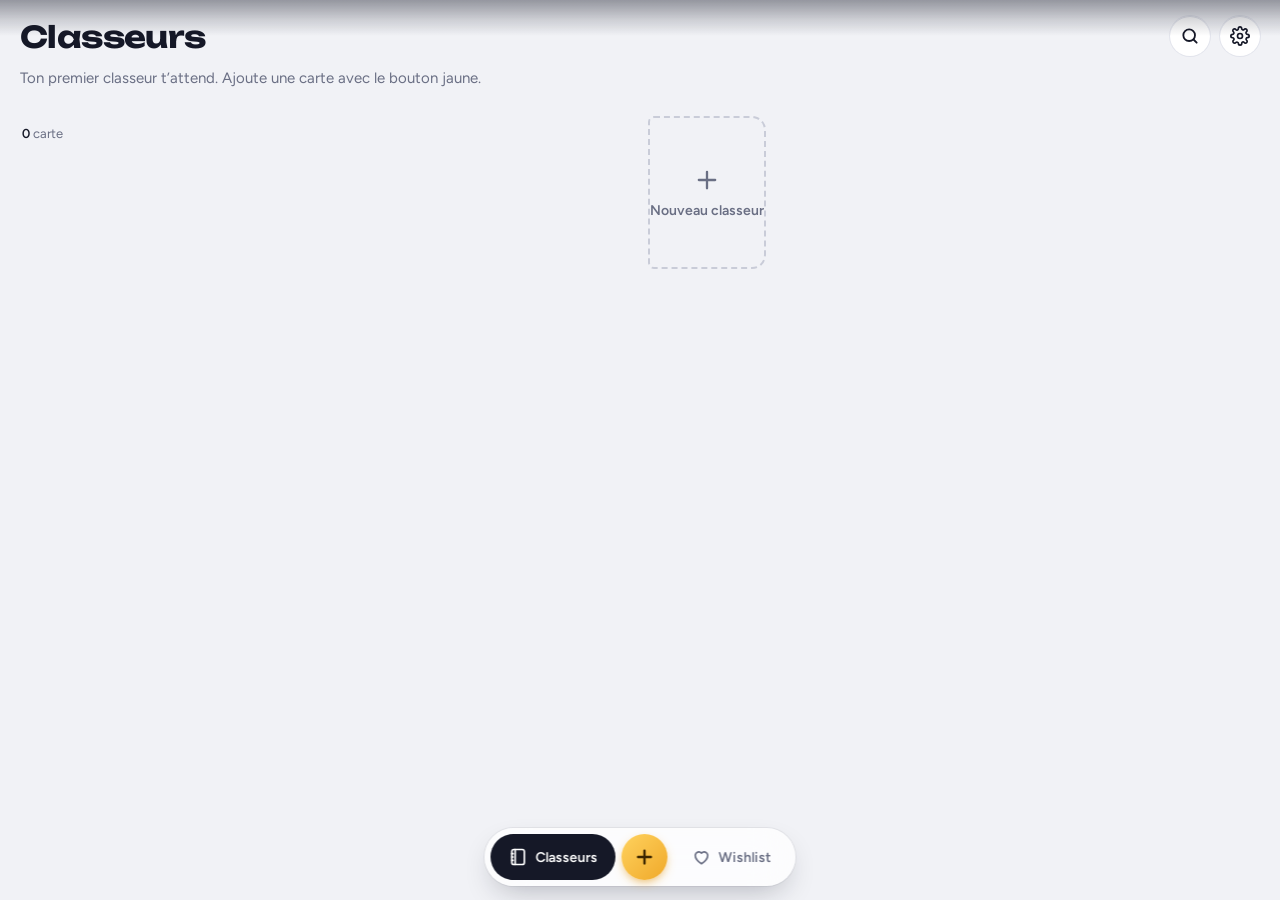
==== commit 9b0fdc3c: "Classeurs : cartes japonaises - Choix FR / JP à l'ajout, par nom ou par extension - En JP, recherche" ====
--- a/classeurs/index.html
+++ b/classeurs/index.html
@@ -177,7 +177,7 @@
 .rgrid{display:grid;grid-template-columns:repeat(3,minmax(0,1fr));gap:14px 10px}
 .rcard{text-align:left;animation:pop .45s var(--ease) both}
 @keyframes pop{from{opacity:0;transform:translateY(10px) scale(.97)}}
-.thumb{aspect-ratio:63/88;border-radius:var(--card-r);overflow:hidden;background:var(--bg);box-shadow:0 6px 14px -8px rgba(20,24,40,.45);position:relative}
+.thumb{position:relative;aspect-ratio:63/88;border-radius:var(--card-r);overflow:hidden;background:var(--bg);box-shadow:0 6px 14px -8px rgba(20,24,40,.45);position:relative}
 .thumb img{width:100%;height:100%;object-fit:cover}
 .rcard .n{font-size:12.5px;font-weight:600;margin-top:7px;line-height:1.2;white-space:nowrap;overflow:hidden;text-overflow:ellipsis}
 .rcard .s{font-size:11.5px;color:var(--muted);white-space:nowrap;overflow:hidden;text-overflow:ellipsis;font-variant-numeric:tabular-nums}
@@ -188,7 +188,10 @@
 .ph{width:100%;height:100%;display:flex;flex-direction:column;justify-content:flex-end;padding:10%;background:linear-gradient(160deg,var(--ph1),var(--ph2));color:var(--ph-ink);font-size:11px;font-weight:600;line-height:1.2}
 
 /* mode + extensions */
-.mode{margin-top:12px}
+.modes{display:flex;gap:8px;margin-top:12px}
+.modes #mode{flex:1}
+.langseg{flex:none;width:104px}
+.lang{position:absolute;left:6%;bottom:4%;z-index:2;font-size:9.5px;font-weight:700;padding:2px 5px;border-radius:5px;background:rgba(0,0,0,.72);color:#fff;letter-spacing:.03em;pointer-events:none}
 .setlist{display:flex;flex-direction:column}
 .setrow{display:flex;align-items:center;gap:14px;padding:12px 0;width:100%;text-align:left;border-bottom:1px solid var(--line)}
 .slogo{width:68px;height:40px;flex:none;display:grid;place-items:center}
@@ -310,7 +313,12 @@
    PokéFolio — POC
    Données : localStorage. Cartes : API TCGdex (fr).
    ========================================================= */
-const API = 'https://api.tcgdex.net/v2/fr';
+const API_BASE = 'https://api.tcgdex.net/v2';
+const api = lang => `${API_BASE}/${lang || 'fr'}`;
+const LANGS = {fr:'FR', ja:'JP'};
+const isJa = t => t && t.lang === 'ja';
+const ownKey = t => `${t.lang || 'fr'}:${t.id}`;
+const langTag = t => isJa(t) ? '<span class="lang">JP</span>' : '';
 const COLORS = [
   {id:'cobalt', name:'Cobalt', c:'#2E4AD3'}, {id:'cerise', name:'Cerise', c:'#D23553'},
   {id:'mousse', name:'Mousse', c:'#2C7457'}, {id:'soleil', name:'Soleil', c:'#E8A41E'},
@@ -379,19 +387,20 @@
 }
 
 /* ---------- Sets (pour nom d'extension + numérotation) ---------- */
-let SETS = {}, SET_ORDER = {}, SET_LIST = [];
-async function loadSets(){
+let SETS = {fr:{}, ja:{}}, SET_ORDER = {fr:{}, ja:{}}, SET_LIST = {fr:[], ja:[]};
+async function loadSets(lang='fr'){
+  const key = lang === 'fr' ? 'pokefolio.sets' : `pokefolio.sets.${lang}`;
   try {
-    const c = JSON.parse(localStorage.getItem('pokefolio.sets') || 'null');
-    if (c && Date.now() - c.t < 7 * 864e5) return applySets(c.d);
+    const c = JSON.parse(localStorage.getItem(key) || 'null');
+    if (c && Date.now() - c.t < 7 * 864e5) return applySets(c.d, lang);
   } catch {}
   try {
-    const r = await fetch(`${API}/sets`); const d = await r.json();
-    try { localStorage.setItem('pokefolio.sets', JSON.stringify({t:Date.now(), d})); } catch {}
-    applySets(d);
+    const r = await fetch(`${api(lang)}/sets`); const d = await r.json();
+    try { localStorage.setItem(key, JSON.stringify({t:Date.now(), d})); } catch {}
+    applySets(d, lang);
   } catch {}
 }
-function applySets(list){ SET_LIST = list; list.forEach((s, i) => { SETS[s.id] = s; SET_ORDER[s.id] = i; }); }
+function applySets(list, lang='fr'){ SET_LIST[lang] = list; list.forEach((s, i) => { SETS[lang][s.id] = s; SET_ORDER[lang][s.id] = i; }); }
 const norm = s => String(s ?? '').normalize('NFD').replace(/[\u0300-\u036f]/g, '').toLowerCase();
 const natSort = (a, b) => String(a.localId).localeCompare(String(b.localId), 'fr', {numeric:true});
 const per = b => b.layout || 9;
@@ -399,12 +408,12 @@
 const ratio = b => (b.layout === 12 ? .57 : .74);
 function ownedMap(){
   const m = new Map();
-  S.binders.forEach(b => b.slots.forEach(e => { if (e) m.set(e.t.id, (m.get(e.t.id) || 0) + (e.qty || 1)); }));
+  S.binders.forEach(b => b.slots.forEach(e => { if (e) { const k = ownKey(e.t); m.set(k, (m.get(k) || 0) + (e.qty || 1)); } }));
   return m;
 }
 function ownedBySet(){
   const seen = new Set(), c = {};
-  S.binders.forEach(b => b.slots.forEach(e => { if (e && !seen.has(e.t.id)) { seen.add(e.t.id); c[e.t.setId] = (c[e.t.setId] || 0) + 1; } }));
+  S.binders.forEach(b => b.slots.forEach(e => { const k = e && ownKey(e.t); if (e && !seen.has(k)) { seen.add(k); const sk = `${e.t.lang || 'fr'}:${e.t.setId}`; c[sk] = (c[sk] || 0) + 1; } }));
   return c;
 }
 function setLogo(s){
@@ -414,9 +423,9 @@
     : `<span class="slogo txt">${ini}</span>`;
 }
 function setIdOf(cardId){ const i = cardId.lastIndexOf('-'); return i > 0 ? cardId.slice(0, i) : cardId; }
-function brief(c){
-  const sid = c.set?.id || setIdOf(c.id), s = SETS[sid];
-  return { id:c.id, name:c.name, localId:c.localId, image:c.image || '', setId:sid,
+function brief(c, lang='fr'){
+  const sid = c.set?.id || setIdOf(c.id), s = SETS[lang]?.[sid];
+  return { id:c.id, name:c.name, localId:c.localId, image:c.image || '', setId:sid, lang,
     setName: c.set?.name || s?.name || sid, total: c.set?.cardCount?.official || s?.cardCount?.official || null,
     rarity: c.rarity || null };
 }
@@ -424,10 +433,12 @@
 
 /* ---------- Liens prix ---------- */
 function priceLinks(t){
-  const q = `${t.name} ${numLabel(t)}`;
+  // Carte japonaise : on cherche avec le nom français quand on le connaît, + « jap »
+  const nm = isJa(t) ? (t.alt || t.name) : t.name;
+  const q = `${nm} ${numLabel(t)}${isJa(t) ? ' jap' : ''}`;
   return {
     ebay: `https://www.ebay.fr/sch/i.html?_nkw=${encodeURIComponent(q)}&LH_Sold=1&LH_Complete=1&_sop=13`,
-    cm: `https://www.cardmarket.com/fr/Pokemon/Products/Search?searchString=${encodeURIComponent(t.name)}`,
+    cm: `https://www.cardmarket.com/fr/Pokemon/Products/Search?searchString=${encodeURIComponent(nm)}${isJa(t) ? '&language=7' : ''}`,
   };
 }
 function checkHtml(t){
@@ -582,7 +593,7 @@
   for (let i = p * per(b); i < (p + 1) * per(b); i++) {
     const e = b.slots[i], k = drops.indexOf(i);
     cells += e
-      ? `<button class="pocket ${k >= 0 ? 'drop' : ''}" style="--d:${Math.max(0, k)}" data-slot="${i}" aria-label="${esc(e.t.name)}">${cardImgHtml(e.t)}${e.qty > 1 ? `<span class="qty">×${e.qty}</span>` : ''}</button>`
+      ? `<button class="pocket ${k >= 0 ? 'drop' : ''}" style="--d:${Math.max(0, k)}" data-slot="${i}" aria-label="${esc(e.t.name)}">${cardImgHtml(e.t)}${langTag(e.t)}${e.qty > 1 ? `<span class="qty">×${e.qty}</span>` : ''}</button>`
       : `<button class="pocket empty" data-slot="${i}" aria-label="Pochette vide, ajouter une carte">${I.plus}</button>`;
   }
   return `<div class="sheetpage" style="--ratio:${ratio(b)};--pr:${b.layout === 12 ? .62 : .8}"><div class="holes"><i></i><i></i><i></i></div><div class="grid9" style="grid-template-columns:repeat(${cols(b)},minmax(0,1fr))">${cells}</div></div>`;
@@ -750,15 +761,16 @@
 /* =========================================================
    SEARCH + ADD
    ========================================================= */
-let lastDest = null, lastMode = 'name';
+let lastDest = null, lastMode = 'name', lastLang = 'fr';
 function openSearch(ctx={}){
   let dest = ctx.wish ? 'wish' : (ctx.binderId || lastDest || curBinder || S.binders[0].id);
   if (dest !== 'wish' && !binderById(dest)) dest = S.binders[0].id;
   const fixedSlot = ctx.slot != null;
-  let mode = fixedSlot || ctx.q ? 'name' : lastMode, curSet = null, setCards = [], sel = new Set(), hideOwned = false;
+  let mode = fixedSlot || ctx.q ? 'name' : lastMode, lang = lastLang, curSet = null, setCards = [], sel = new Set(), hideOwned = false;
   const w = openSheet(`
     <div class="sbar"><div class="sinput">${I.search}<input class="txt" id="q" type="search" enterkeyhint="search" autocomplete="off" autocorrect="off" spellcheck="false"></div><button class="link" id="qcancel">Annuler</button></div>
-    ${fixedSlot ? '' : `<div class="seg mode" id="mode"><button data-m="name">Par nom</button><button data-m="set">Par extension</button></div>`}
+    <div class="modes">${fixedSlot ? '' : `<div class="seg" id="mode"><button data-m="name">Par nom</button><button data-m="set">Par extension</button></div>`}
+      <div class="seg langseg" id="lang" aria-label="Langue des cartes">${Object.entries(LANGS).map(([k, l]) => `<button data-l="${k}" class="${lang === k ? 'on' : ''}">${l}</button>`).join('')}</div></div>
     ${fixedSlot ? '' : `<div class="dest" id="dest">${S.binders.map(b => `<button class="chip ${dest === b.id ? 'on' : ''}" data-d="${b.id}" style="--c:${colorOf(b.color)}"><i></i>${esc(b.name)}</button>`).join('')}<button class="chip ${dest === 'wish' ? 'on' : ''}" data-d="wish" style="--c:#E9B949"><i></i>Wishlist</button></div>`}
     <div class="results" id="res"></div>
     <div class="addbar" id="addbar"><button class="btn" id="addsel"></button></div>`, {full:true});
@@ -813,13 +825,33 @@
     if (name.length < 2) return;
     res.innerHTML = `<div class="rgrid">${'<div><div class="skel"></div></div>'.repeat(9)}</div>`;
     ctrl?.abort(); ctrl = new AbortController();
+    const L = lang, signal = ctrl.signal;
     try {
-      const r = await fetch(`${API}/cards?name=${encodeURIComponent(name)}`, {signal:ctrl.signal});
-      if (!r.ok) throw new Error(r.status);
-      let list = (await r.json()) || [];
+      let list, alt = null;
+      if (L === 'ja' && !/[\u3040-\u30ff\u4e00-\u9fff]/.test(name)) {
+        // Nom tapé en français : nom FR -> numéro de Pokédex -> cartes japonaises de ce Pokémon
+        const fr = (await (await fetch(`${api('fr')}/cards?name=${encodeURIComponent(name)}`, {signal})).json()) || [];
+        const cand = fr.slice().sort((a, b) => a.name.length - b.name.length).slice(0, 3);
+        let dex = null;
+        for (const c of cand) {
+          const d = await (await fetch(`${api('fr')}/cards/${encodeURIComponent(c.id)}`, {signal})).json();
+          if (d.dexId && d.dexId.length) { dex = d.dexId[0]; alt = cand[0].name; break; }
+        }
+        list = [];
+        if (dex != null) {
+          const d = await (await fetch(`${api('ja')}/dex-ids/${dex}`, {signal})).json();
+          list = Array.isArray(d) ? d : (d.cards || []);
+        }
+      } else {
+        const r = await fetch(`${api(L)}/cards?name=${encodeURIComponent(name)}`, {signal});
+        if (!r.ok) throw new Error(r.status);
+        list = (await r.json()) || [];
+      }
+      if (L === 'ja' && !SET_LIST.ja.length) await loadSets('ja');
       if (numTok) { const n = numTok.split('/')[0].replace(/^0+/, '').toLowerCase(); list = list.filter(c => String(c.localId).replace(/^0+/, '').toLowerCase() === n); }
-      list = list.map(brief).sort((a, b) => (!!b.image - !!a.image) || ((SET_ORDER[b.setId] ?? -1) - (SET_ORDER[a.setId] ?? -1)) || (parseInt(a.localId) - parseInt(b.localId))).slice(0, 150);
-      if (mode !== 'name') return;
+      list = list.map(c => Object.assign(brief(c, L), alt ? {alt} : {})).sort((a, b) => (!!b.image - !!a.image) || ((SET_ORDER[L][b.setId] ?? -1) - (SET_ORDER[L][a.setId] ?? -1)) || (parseInt(a.localId) - parseInt(b.localId))).slice(0, 150);
+      if (mode !== 'name' || lang !== L) return;
+      if (!list.length && L === 'ja') { res.innerHTML = `<div class="hint">Aucune carte japonaise trouvée pour « ${esc(raw)} ».<br>Tape le nom français d’un Pokémon, ex. Dracaufeu, ou passe par « Par extension ».</div>`; return; }
       if (!list.length) { res.innerHTML = `<div class="hint">Aucune carte trouvée pour « ${esc(raw)} ».<br>Vérifie l’orthographe française, ex. Dracaufeu plutôt que Charizard.</div>`; return; }
       const own = ownedMap();
       res.innerHTML = `<div class="rgrid">${list.map((t, i) => resultHtml(t, i, own)).join('')}</div>`;
@@ -832,44 +864,45 @@
 
   /* --- mode Par extension --- */
   const renderSets = async () => {
-    if (!SET_LIST.length) {
+    const L = lang;
+    if (!SET_LIST[L].length) {
       res.innerHTML = `<div class="setlist">${'<div class="setrow"><span class="slogo"><span class="skel" style="width:60px;height:30px;aspect-ratio:auto"></span></span><span class="sinfo"><span class="skel" style="height:14px;width:60%;aspect-ratio:auto"></span></span></div>'.repeat(6)}</div>`;
-      await loadSets();
-      if (mode !== 'set' || curSet) return;
-      if (!SET_LIST.length) { res.innerHTML = `<div class="hint">La liste des extensions ne répond pas. Vérifie ta connexion puis réessaie.</div>`; return; }
+      await loadSets(L);
+      if (mode !== 'set' || curSet || lang !== L) return;
+      if (!SET_LIST[L].length) { res.innerHTML = `<div class="hint">La liste des extensions ne répond pas. Vérifie ta connexion puis réessaie.</div>`; return; }
     }
     const own = ownedBySet(), f = norm(q.value.trim());
-    const list = SET_LIST.slice().reverse().filter(st => !f || norm(st.name).includes(f) || norm(st.id).includes(f));
+    const list = SET_LIST[L].slice().reverse().filter(st => !f || norm(st.name).includes(f) || norm(st.id).includes(f));
     res.innerHTML = list.length ? `<div class="setlist">${list.map(st => {
-      const n = own[st.id] || 0, tot = st.cardCount?.official || st.cardCount?.total || 0;
+      const n = own[`${L}:${st.id}`] || 0, tot = st.cardCount?.official || st.cardCount?.total || 0;
       return `<button class="setrow" data-set="${esc(st.id)}">${setLogo(st)}<span class="sinfo"><b>${esc(st.name)}</b><span class="ssub">${n ? `${n} / ${tot} possédées` : `${tot} cartes`}</span>${n ? `<span class="bar"><i style="width:${tot ? Math.min(100, n / tot * 100) : 0}%"></i></span>` : ''}</span></button>`;
     }).join('')}</div>` : `<div class="hint">Aucune extension ne correspond à « ${esc(q.value.trim())} ».</div>`;
     $$('[data-set]', res).forEach(r => r.onclick = () => openSetView(r.dataset.set));
   };
   const openSetView = async id => {
-    curSet = SET_LIST.find(st => st.id === id) || {id, name:id}; setCards = []; sel.clear(); hideOwned = false;
+    curSet = SET_LIST[lang].find(st => st.id === id) || {id, name:id}; setCards = []; sel.clear(); hideOwned = false;
     q.value = ''; q.placeholder = 'Filtrer, ex. Pikachu ou 25'; q.blur(); updateBar();
     res.scrollTop = 0; renderSet(true);
     try {
-      const r = await fetch(`${API}/sets/${encodeURIComponent(id)}`); if (!r.ok) throw 0;
+      const r = await fetch(`${api(lang)}/sets/${encodeURIComponent(id)}`); if (!r.ok) throw 0;
       const d = await r.json(); if (curSet?.id !== id) return;
       curSet = Object.assign({}, curSet, d);
-      setCards = (d.cards || []).map(c => brief({...c, set:{id:d.id, name:d.name, cardCount:d.cardCount}})).sort(natSort);
+      setCards = (d.cards || []).map(c => brief({...c, set:{id:d.id, name:d.name, cardCount:d.cardCount}}, lang)).sort(natSort);
       renderSet();
     } catch { if (curSet?.id === id) res.innerHTML = `<div class="hint">Impossible de charger cette extension. Vérifie ta connexion puis réessaie.</div>`; }
   };
   const renderSet = (loading) => {
     const own = ownedMap(), f = norm(q.value.trim()), fnum = /^\d+$/.test(f) ? f.replace(/^0+/, '') : null;
     const tot = curSet.cardCount?.official || setCards.length || 0;
-    const nOwned = setCards.filter(t => own.has(t.id)).length;
-    const list = setCards.map((t, i) => ({t, i})).filter(({t}) => (!hideOwned || !own.has(t.id)) && (!f || (fnum != null ? String(t.localId).replace(/^0+/, '') === fnum : norm(t.name).includes(f))));
+    const nOwned = setCards.filter(t => own.has(ownKey(t))).length;
+    const list = setCards.map((t, i) => ({t, i})).filter(({t}) => (!hideOwned || !own.has(ownKey(t))) && (!f || (fnum != null ? String(t.localId).replace(/^0+/, '') === fnum : norm(t.name).includes(f))));
     const allSel = list.length && list.every(({t}) => sel.has(t.id));
     res.innerHTML = `
       <div class="sethead"><button class="icon-btn" id="sback" aria-label="Toutes les extensions">${I.back}</button>${setLogo(curSet)}
         <div class="sinfo"><b>${esc(curSet.name)}</b><span class="ssub">${loading ? 'Chargement…' : `${nOwned} / ${tot} possédées`}</span><span class="bar"><i style="width:${tot ? Math.min(100, nOwned / tot * 100) : 0}%"></i></span></div></div>
       ${loading ? `<div class="rgrid">${'<div><div class="skel"></div></div>'.repeat(12)}</div>` : `
       <div class="setopts"><button class="chip ${hideOwned ? 'on' : ''}" id="hideown">Masquer celles que j’ai</button><button class="chip" id="selall">${allSel ? 'Tout désélectionner' : 'Tout sélectionner'}</button></div>
-      ${list.length ? `<div class="rgrid">${list.map(({t, i}) => `<button class="scard ${own.has(t.id) ? 'owned' : 'missing'} ${sel.has(t.id) ? 'sel' : ''}" data-i="${i}" aria-pressed="${sel.has(t.id)}"><div class="thumb">${cardImgHtml(t)}${own.has(t.id) ? `<span class="own">${own.get(t.id) > 1 ? '×' + own.get(t.id) : I.check}</span>` : ''}<span class="pick">${I.check}</span></div><div class="s">${esc(t.localId)}  ${esc(t.name)}</div></button>`).join('')}</div>`
+      ${list.length ? `<div class="rgrid">${list.map(({t, i}) => `<button class="scard ${own.has(ownKey(t)) ? 'owned' : 'missing'} ${sel.has(t.id) ? 'sel' : ''}" data-i="${i}" aria-pressed="${sel.has(t.id)}"><div class="thumb">${cardImgHtml(t)}${langTag(t)}${own.has(ownKey(t)) ? `<span class="own">${own.get(ownKey(t)) > 1 ? '×' + own.get(ownKey(t)) : I.check}</span>` : ''}<span class="pick">${I.check}</span></div><div class="s">${esc(t.localId)}  ${esc(t.name)}</div></button>`).join('')}</div>`
         : `<div class="hint">${hideOwned && !f ? 'Tu as toute l’extension. Bravo.' : 'Aucune carte ne correspond.'}</div>`}`}`;
     $('#sback', res).onclick = () => { curSet = null; sel.clear(); q.value = ''; q.placeholder = 'Nom de l’extension, ex. 151'; updateBar(); renderSets(); };
     if (loading) return;
@@ -888,11 +921,17 @@
     mode = m; if (!fixedSlot) lastMode = m;
     $$('#mode button', w).forEach(b => b.classList.toggle('on', b.dataset.m === m));
     curSet = null; sel.clear(); setCards = []; q.value = ctx.q && m === 'name' ? ctx.q : '';
-    q.placeholder = m === 'name' ? 'Nom ou numéro, ex. Dracaufeu 4' : 'Nom de l’extension, ex. 151';
+    q.placeholder = m === 'name' ? (lang === 'ja' ? 'Nom français, ex. Dracaufeu' : 'Nom ou numéro, ex. Dracaufeu 4') : 'Nom de l’extension, ex. 151';
     updateBar();
     if (m === 'name') { q.value.trim().length >= 2 ? run() : idle(); } else renderSets();
   };
   $$('#mode button', w).forEach(b => b.onclick = () => setMode(b.dataset.m));
+  $$('#lang button', w).forEach(b => b.onclick = () => {
+    if (lang === b.dataset.l) return;
+    lang = lastLang = b.dataset.l; $$('#lang button', w).forEach(x => x.classList.toggle('on', x === b));
+    const keep = mode === 'name' ? q.value : ''; setMode(mode);
+    if (keep) { q.value = keep; run(); }
+  });
   q.addEventListener('input', () => {
     clearTimeout(timer);
     if (mode === 'name') timer = setTimeout(run, 280);
@@ -903,8 +942,8 @@
   if (mode === 'name' && !ctx.q) setTimeout(() => q.focus(), 350);
 }
 function resultHtml(t, i, own){
-  const n = own && own.get(t.id);
-  return `<button class="rcard" data-r="${i}" style="animation-delay:${Math.min(i, 18) * 22}ms"><div class="thumb">${cardImgHtml(t)}${n ? `<span class="own" title="Déjà dans tes classeurs">${n > 1 ? '×' + n : I.check}</span>` : ''}</div><div class="n">${esc(t.name)}</div><div class="s">${esc(t.setName)} ${esc(numLabel(t))}</div></button>`;
+  const n = own && own.get(ownKey(t));
+  return `<button class="rcard" data-r="${i}" style="animation-delay:${Math.min(i, 18) * 22}ms"><div class="thumb">${cardImgHtml(t)}${langTag(t)}${n ? `<span class="own" title="Déjà dans tes classeurs">${n > 1 ? '×' + n : I.check}</span>` : ''}</div><div class="n">${esc(t.name)}</div><div class="s">${esc(t.setName)} ${esc(numLabel(t))}</div></button>`;
 }
 
 /* ---------- Chercher dans mes cartes ---------- */
@@ -921,13 +960,13 @@
     const raw = q.value.trim(), f = norm(raw);
     if (!f) { res.innerHTML = `<div class="hint">${all.length ? `Tape un nom, une extension ou un numéro pour vérifier si tu l’as déjà.` : 'Tes classeurs sont vides pour l’instant.'}</div>`; return; }
     const fnum = /^\d+$/.test(f) ? f.replace(/^0+/, '') : null;
-    const list = all.filter(o => fnum != null ? String(o.t.localId).replace(/^0+/, '') === fnum : (norm(o.t.name).includes(f) || norm(o.t.setName).includes(f)));
+    const list = all.filter(o => fnum != null ? String(o.t.localId).replace(/^0+/, '') === fnum : (norm(o.t.name).includes(f) || norm(o.t.alt).includes(f) || norm(o.t.setName).includes(f)));
     if (!list.length) {
       res.innerHTML = `<div class="hint">Tu n’as pas encore « ${esc(raw)} ».<div class="sugg"><button class="chip on" id="fadd">${I.plus.replace('<svg', '<svg width="14" height="14"')}Chercher pour l’ajouter</button></div></div>`;
       $('#fadd', res).onclick = () => { closeSheet(w); setTimeout(() => openSearch({q:raw}), 250); };
       return;
     }
-    res.innerHTML = `<div class="rgrid">${list.map((o, k) => `<button class="rcard" data-k="${k}" style="animation-delay:${Math.min(k, 18) * 22}ms"><div class="thumb">${cardImgHtml(o.t)}</div><div class="n">${esc(o.t.name)}</div><div class="where">${o.wish ? 'Wishlist' : `${esc(o.b.name)}, page ${Math.floor(o.i / per(o.b)) + 1}`}</div></button>`).join('')}</div>`;
+    res.innerHTML = `<div class="rgrid">${list.map((o, k) => `<button class="rcard" data-k="${k}" style="animation-delay:${Math.min(k, 18) * 22}ms"><div class="thumb">${cardImgHtml(o.t)}${langTag(o.t)}</div><div class="n">${esc(o.t.name)}</div><div class="where">${o.wish ? 'Wishlist' : `${esc(o.b.name)}, page ${Math.floor(o.i / per(o.b)) + 1}`}</div></button>`).join('')}</div>`;
     $$('[data-k]', res).forEach(c => c.onclick = () => {
       const o = list[+c.dataset.k]; closeSheet(w);
       if (o.wish) { setTab('wish'); const idx = S.wishlist.indexOf(o.wish); if (idx >= 0) setTimeout(() => wishDetail(idx), 300); return; }
@@ -950,20 +989,21 @@
 async function enrich(t){
   if (t.rarity && t.setName && t.setName !== t.setId) return t;
   try {
-    const r = await fetch(`${API}/cards/${encodeURIComponent(t.id)}`); const c = await r.json();
-    return Object.assign(t, brief(c), {image: c.image || t.image});
+    const r = await fetch(`${api(t.lang)}/cards/${encodeURIComponent(t.id)}`); const c = await r.json();
+    return Object.assign(t, brief(c, t.lang || 'fr'), {image: c.image || t.image});
   } catch { return t; }
 }
 
 /* ---------- Formulaire d'ajout ---------- */
+const factsHtml = t => [isJa(t) ? 'Japonaise' : '', t.rarity].filter(Boolean).map(f => `<span class="fact">${esc(f)}</span>`).join('');
 function cardForm(t, {dest, slot, onDone, entry}={}){
   const isWish = dest === 'wish', editing = !!entry;
   let variant = entry?.variant || 'Normale', cond = entry?.cond || 'NM', qty = entry?.qty || 1;
   const destName = isWish ? 'la wishlist' : esc(binderById(dest)?.name || '');
   const w = openSheet(`
     <div class="hero"><div class="holo">${cardImgHtml(t, 'high')}</div></div>
-    <div class="cname"><h4>${esc(t.name)}</h4><p id="cset">${esc(t.setName)} ${esc(numLabel(t))}</p></div>
-    <div class="facts" id="facts">${t.rarity ? `<span class="fact">${esc(t.rarity)}</span>` : ''}</div>
+    <div class="cname"><h4>${esc(t.name)}</h4>${isJa(t) && t.alt ? `<p>${esc(t.alt)}</p>` : ''}<p id="cset">${esc(t.setName)} ${esc(numLabel(t))}</p></div>
+    <div class="facts" id="facts">${factsHtml(t)}</div>
     ${isWish ? `
       <div class="prices" style="grid-template-columns:1fr"><div class="pbox"><label for="pt">Prix visé</label><input id="pt" inputmode="decimal" placeholder="— €" value="${entry?.target ?? ''}"></div></div>
     ` : `
@@ -982,7 +1022,7 @@
   enrich(t).then(tt => {
     if (!w.isConnected) return;
     $('#cset', w).textContent = `${tt.setName} ${numLabel(tt)}`;
-    $('#facts', w).innerHTML = tt.rarity ? `<span class="fact">${esc(tt.rarity)}</span>` : '';
+    $('#facts', w).innerHTML = factsHtml(tt);
     $('.check', w).outerHTML = checkHtml(tt);
   });
   const segs = (id, cb) => $$(`#${id} button`, w).forEach(b => b.onclick = () => { $$(`#${id} button`, w).forEach(x => x.classList.toggle('on', x === b)); cb(b.textContent); });
@@ -1017,8 +1057,8 @@
   const e = b.slots[i], t = e.t;
   const w = openSheet(`
     <div class="hero"><div class="holo">${cardImgHtml(t, 'high')}</div></div>
-    <div class="cname"><h4>${esc(t.name)}</h4><p>${esc(t.setName)} ${esc(numLabel(t))}</p></div>
-    <div class="facts">${[e.variant, e.cond, e.qty > 1 ? `×${e.qty}` : '', t.rarity].filter(Boolean).map(f => `<span class="fact">${esc(f)}</span>`).join('')}</div>
+    <div class="cname"><h4>${esc(t.name)}</h4>${isJa(t) && t.alt ? `<p>${esc(t.alt)}</p>` : ''}<p>${esc(t.setName)} ${esc(numLabel(t))}</p></div>
+    <div class="facts">${[isJa(t) ? 'Japonaise' : '', e.variant, e.cond, e.qty > 1 ? `×${e.qty}` : '', t.rarity].filter(Boolean).map(f => `<span class="fact">${esc(f)}</span>`).join('')}</div>
     <div class="prices">
       <div class="pbox"><label for="db">Prix d’achat</label><input id="db" inputmode="decimal" placeholder="— €" value="${e.buy ?? ''}"></div>
       <div class="pbox"><label for="dc">Prix actuel</label><input id="dc" inputmode="decimal" placeholder="— €" value="${e.cur ?? ''}"></div>
@@ -1067,7 +1107,7 @@
   $('#wish').innerHTML = `
     <div class="top"><h1>Wishlist</h1>${S.wishlist.length ? `<button class="icon-btn" id="wadd" aria-label="Ajouter à la wishlist">${I.plus}</button>` : ''}</div>
     <p class="summary">${S.wishlist.length ? `<strong>${S.wishlist.length} carte${S.wishlist.length > 1 ? 's' : ''}</strong> recherchée${S.wishlist.length > 1 ? 's' : ''}${total ? `<br>Budget visé <strong>${eur(total)}</strong>` : ''}` : ''}</p>
-    ${S.wishlist.length ? `<div class="wgrid">${S.wishlist.map((x, i) => `<button class="wcard" data-w="${i}"><div class="thumb">${cardImgHtml(x.t)}</div><div class="n">${esc(x.t.name)}</div><div class="t">${x.target ? `Visé ${eur(x.target)}` : esc(numLabel(x.t))}</div></button>`).join('')}</div>`
+    ${S.wishlist.length ? `<div class="wgrid">${S.wishlist.map((x, i) => `<button class="wcard" data-w="${i}"><div class="thumb">${cardImgHtml(x.t)}${langTag(x.t)}</div><div class="n">${esc(x.t.name)}</div><div class="t">${x.target ? `Visé ${eur(x.target)}` : esc(numLabel(x.t))}</div></button>`).join('')}</div>`
       : `<div class="empty-state"><div class="ill"><span></span><span></span><span></span></div><b>Les cartes que tu cherches</b>Garde-les ici avec ton prix visé, puis range-les dans un classeur le jour où tu les as.<br><button class="btn" id="wadd">${I.plus}Ajouter une carte</button></div>`}`;
   const a = $('#wadd'); if (a) a.onclick = () => openSearch({wish:true});
   $$('[data-w]', $('#wish')).forEach(c => c.onclick = () => wishDetail(+c.dataset.w));
@@ -1076,8 +1116,8 @@
   const x = S.wishlist[i], t = x.t;
   const w = openSheet(`
     <div class="hero"><div class="holo">${cardImgHtml(t, 'high')}</div></div>
-    <div class="cname"><h4>${esc(t.name)}</h4><p>${esc(t.setName)} ${esc(numLabel(t))}</p></div>
-    <div class="facts">${t.rarity ? `<span class="fact">${esc(t.rarity)}</span>` : ''}</div>
+    <div class="cname"><h4>${esc(t.name)}</h4>${isJa(t) && t.alt ? `<p>${esc(t.alt)}</p>` : ''}<p>${esc(t.setName)} ${esc(numLabel(t))}</p></div>
+    <div class="facts">${factsHtml(t)}</div>
     <div class="prices" style="grid-template-columns:1fr"><div class="pbox"><label for="wt">Prix visé</label><input id="wt" inputmode="decimal" placeholder="— €" value="${x.target ?? ''}"></div></div>
     ${checkHtml(t)}
     <div class="actions">
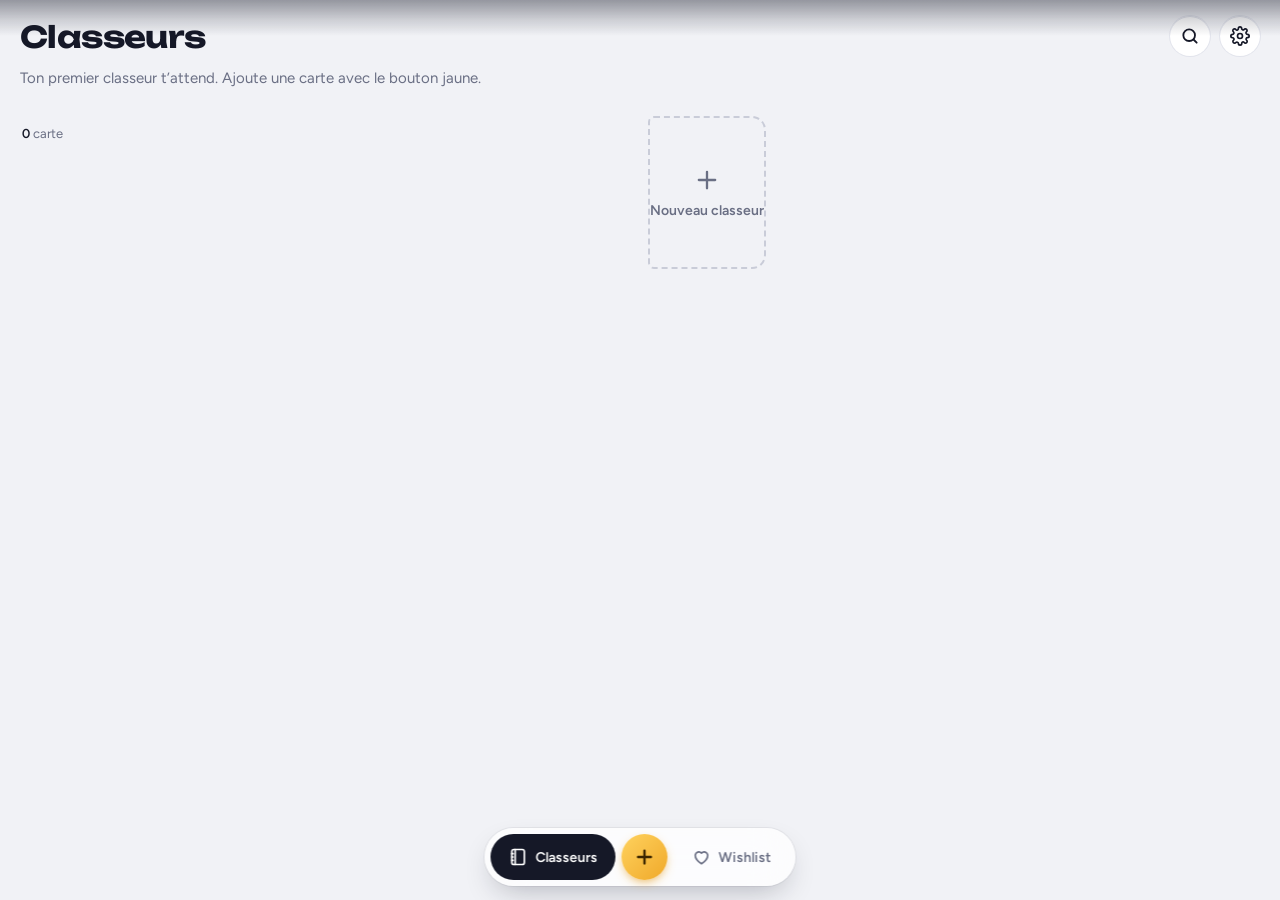
==== commit e2125d65: "Classeurs : suppression de plusieurs pages d'un coup + images de secours - Gérer les pages : sélecti" ====
--- a/classeurs/index.html
+++ b/classeurs/index.html
@@ -268,6 +268,28 @@
 .empty-state .btn{width:auto;display:inline-flex;padding:0 22px;margin-top:18px;height:48px}
 
 /* toast */
+.ph{position:relative;align-items:flex-start;gap:6px}
+.ph .phi{width:22px;height:22px;opacity:.55}.ph .phi svg{width:100%;height:100%}
+.toast .tact{margin-left:6px;padding:6px 12px;border-radius:99px;background:var(--on-ink);color:var(--ink);font-weight:700;font-size:13px;pointer-events:auto}
+.pm-sub{color:var(--muted);font-size:14px;line-height:1.45;margin:-8px 0 12px}
+.pm-tools{display:flex;gap:8px;flex-wrap:wrap}
+.pm-grid{display:grid;grid-template-columns:repeat(2,minmax(0,1fr));gap:18px 14px}
+@media(min-width:560px){.pm-grid{grid-template-columns:repeat(3,minmax(0,1fr))}}
+.pm-page{display:flex;flex-direction:column;gap:8px;text-align:left;color:inherit;transition:transform .25s var(--spring)}
+.pm-page:active{transform:scale(.97)}
+.pm-sheet{position:relative;display:block;aspect-ratio:var(--ratio,.74);border-radius:6px 10px 10px 6px;background:var(--raised);box-shadow:0 0 0 1px var(--line) inset,0 8px 18px -12px rgba(0,0,0,.45);padding:6% 6% 6% 10%;transition:box-shadow .2s,transform .25s var(--spring)}
+.pm-cells{display:grid;gap:5%;height:100%;align-content:center}
+.pm-cell{aspect-ratio:63/88;border-radius:var(--card-r);background:var(--field);overflow:hidden;box-shadow:0 0 0 1px var(--line) inset}
+.pm-cell img,.pm-cell .ph{width:100%;height:100%;object-fit:cover;font-size:7px;padding:6%}
+.pm-cell .ph .phi{display:none}
+.pm-x{position:absolute;top:-8px;right:-8px;width:26px;height:26px;border-radius:50%;background:var(--down);color:#fff;display:grid;place-items:center;transform:scale(0);transition:transform .3s var(--spring);box-shadow:0 4px 10px rgba(0,0,0,.3)}
+.pm-x svg{width:14px;height:14px}
+.pm-page.sel .pm-sheet{box-shadow:0 0 0 3px var(--down),0 8px 18px -12px rgba(0,0,0,.45);transform:scale(.95)}
+.pm-page.sel .pm-cells{opacity:.45}
+.pm-page.sel .pm-x{transform:scale(1)}
+.pm-lbl{font-size:12.5px;color:var(--muted);display:flex;gap:6px;align-items:baseline}
+.pm-lbl b{color:var(--ink);font-size:13.5px}
+.sheet.full .pm-tools{margin-bottom:2px}
 .toast{position:fixed;left:50%;top:calc(var(--st) + 10px);transform:translate(-50%,-150%);z-index:90;display:flex;align-items:center;gap:10px;padding:8px 16px 8px 8px;border-radius:99px;background:var(--ink);color:var(--on-ink);font-weight:600;font-size:14px;box-shadow:0 12px 30px -10px rgba(0,0,0,.5);transition:transform .5s var(--spring);max-width:calc(100vw - 32px)}
 .toast:not(.show){transform:translate(-50%,calc(-100% - var(--st) - 40px));box-shadow:none;visibility:hidden;transition:transform .5s var(--spring),visibility 0s .5s}
 .toast.show{transform:translate(-50%,0)}
@@ -339,6 +361,8 @@
 const img = (t, q='low') => t && t.image ? `${t.image}/${q}.webp` : '';
 
 const I = {
+  pages:'<svg viewBox="0 0 24 24" fill="none" stroke="currentColor" stroke-width="2" stroke-linejoin="round"><rect x="3" y="5" width="8" height="14" rx="1.5"/><rect x="13" y="5" width="8" height="14" rx="1.5"/></svg>',
+  camera:'<svg viewBox="0 0 24 24" fill="none" stroke="currentColor" stroke-width="2" stroke-linecap="round" stroke-linejoin="round"><path d="M4 8h3l2-3h6l2 3h3v11H4z"/><circle cx="12" cy="13" r="3.5"/></svg>',
   back:'<svg viewBox="0 0 24 24" fill="none" stroke="currentColor" stroke-width="2.2" stroke-linecap="round" stroke-linejoin="round"><path d="M15 5l-7 7 7 7"/></svg>',
   more:'<svg viewBox="0 0 24 24" fill="currentColor"><circle cx="5" cy="12" r="2"/><circle cx="12" cy="12" r="2"/><circle cx="19" cy="12" r="2"/></svg>',
   plus:'<svg viewBox="0 0 24 24" fill="none" stroke="currentColor" stroke-width="2" stroke-linecap="round"><path d="M12 5v14M5 12h14"/></svg>',
@@ -447,17 +471,104 @@
     <a href="${l.ebay}" target="_blank" rel="noopener">eBay vendues ${I.ext}</a>
     <a href="${l.cm}" target="_blank" rel="noopener">Cardmarket ${I.ext}</a></div>`;
 }
-const cardImgHtml = (t, q='low') => t.image
-  ? `<img src="${img(t, q)}" alt="${esc(t.name)}" loading="lazy" onerror="this.replaceWith(Object.assign(document.createElement('div'),{className:'ph',textContent:this.alt}))">`
-  : `<div class="ph">${esc(t.name)}</div>`;
+/* ---------- Images : plusieurs sources, de la plus fiable à la plus générique ----------
+   1. ta photo (IndexedDB)  2. ton lien  3. TCGdex dans la langue de la carte (webp, png, haute déf.)
+   4. TCGdex en anglais  5. image retrouvée via l'API (fr/en)  6. illustration avec le nom */
+const IMGC_KEY = 'pokefolio.imgcache';
+let IMGC = {}; try { IMGC = JSON.parse(localStorage.getItem(IMGC_KEY) || '{}'); } catch {}
+const PHOTO = {}, TREG = {}, RESOLVING = new Set(), RESOLVED = new Set();
+function imgCands(t, q='low'){
+  const k = ownKey(t), out = [];
+  if (PHOTO[k]) out.push(PHOTO[k]);
+  if (S.imgs && S.imgs[k]) out.push(S.imgs[k]);
+  const add = b => { if (!b) return; out.push(`${b}/${q}.webp`, `${b}/${q}.png`); if (q === 'low') out.push(`${b}/high.webp`); };
+  add(t.image);
+  if (t.image && /\/(fr|ja)\//.test(t.image)) add(t.image.replace(/\/(fr|ja)\//, '/en/'));
+  if (IMGC[k]) add(IMGC[k]);
+  return [...new Set(out)];
+}
+const phHtml = (t, k) => `<div class="ph" data-k="${esc(k)}"><span class="phi">${I.camera}</span>${esc(t.name)}</div>`;
+function cardImgHtml(t, q='low'){
+  const k = ownKey(t); TREG[k] = t;
+  const c = imgCands(t, q);
+  if (!c.length) { resolveImg(t); return phHtml(t, k); }
+  return `<img src="${esc(c[0])}" alt="${esc(t.name)}" loading="lazy" decoding="async" data-k="${esc(k)}" data-q="${q}" data-i="0">`;
+}
+document.addEventListener('error', e => {
+  const im = e.target; if (im.tagName !== 'IMG' || !im.dataset.k) return;
+  const t = TREG[im.dataset.k]; if (!t) return;
+  const c = imgCands(t, im.dataset.q), i = +im.dataset.i + 1;
+  if (i < c.length) { im.dataset.i = i; im.src = c[i]; return; }
+  const ph = document.createElement('div'); ph.innerHTML = phHtml(t, im.dataset.k); im.replaceWith(ph.firstChild);
+  resolveImg(t);
+}, true);
+// Dernier recours : redemander la carte à l'API (en anglais, puis dans sa langue) pour trouver une image.
+async function resolveImg(t){
+  const k = ownKey(t); if (RESOLVING.has(k) || RESOLVED.has(k) || !t.id) return;
+  RESOLVING.add(k);
+  const tried = new Set([t.image, IMGC[k]].filter(Boolean).flatMap(b => [b, b.replace(/\/(fr|ja)\//, '/en/')]));
+  for (const L of ['en', t.lang || 'fr']) {
+    try {
+      const r = await fetch(`${api(L)}/cards/${encodeURIComponent(t.id)}`); if (!r.ok) continue;
+      const c = await r.json();
+      if (c.image && !tried.has(c.image)) { IMGC[k] = c.image; try { localStorage.setItem(IMGC_KEY, JSON.stringify(IMGC)); } catch {} refreshImgs(k); break; }
+    } catch {}
+  }
+  RESOLVING.delete(k); RESOLVED.add(k);
+}
+function refreshImgs(k){
+  const t = TREG[k]; if (!t) return;
+  $$(`.ph[data-k="${CSS.escape(k)}"], img[data-k="${CSS.escape(k)}"]`).forEach(el => {
+    const q = el.dataset.q || (el.closest('.holo') ? 'high' : 'low'), d = document.createElement('div');
+    d.innerHTML = cardImgHtml(t, q); el.replaceWith(d.firstChild);
+  });
+}
+
+/* ---------- Photos perso (IndexedDB) ---------- */
+const PDB = new Promise(res => { try { const r = indexedDB.open('pokefolio-photos', 1); r.onupgradeneeded = () => r.result.createObjectStore('p'); r.onsuccess = () => res(r.result); r.onerror = () => res(null); } catch { res(null); } });
+async function pdb(mode, fn){ const d = await PDB; if (!d) throw new Error('stockage indisponible'); return new Promise((res, rej) => { const tx = d.transaction('p', mode), st = tx.objectStore('p'), rq = fn(st); tx.oncomplete = () => res(rq && rq.result); tx.onerror = () => rej(tx.error); }); }
+async function loadPhotos(){
+  try { const d = await PDB; if (!d) return; const keys = await pdb('readonly', st => st.getAllKeys());
+    for (const k of keys) { const b = await pdb('readonly', st => st.get(k)); if (b) PHOTO[k] = URL.createObjectURL(b); }
+    if (keys.length) { renderHome(); renderWish(); if (curBinder) renderBinder(); } } catch {}
+}
+function shrink(file){
+  return new Promise((res, rej) => { const u = URL.createObjectURL(file), im = new Image();
+    im.onload = () => { const sc = Math.min(1, 900 / Math.max(im.width, im.height)), cv = document.createElement('canvas');
+      cv.width = Math.round(im.width * sc); cv.height = Math.round(im.height * sc); cv.getContext('2d').drawImage(im, 0, 0, cv.width, cv.height);
+      URL.revokeObjectURL(u); cv.toBlob(b => b ? res(b) : rej(new Error('encodage')), 'image/jpeg', .85); };
+    im.onerror = () => { URL.revokeObjectURL(u); rej(new Error('format non lu')); }; im.src = u; });
+}
+// Feuille « Changer l'image » : photo, lien collé ou retour à l'image officielle
+function imageSheet(t, onDone){
+  const k = ownKey(t), custom = PHOTO[k] || (S.imgs && S.imgs[k]);
+  const w = openSheet(`<h3>Image de la carte</h3>
+    <p class="pm-sub">Si l'image officielle ne charge pas, prends ta carte en photo ou colle le lien d'une image (clic long sur une image → « Copier le lien »).</p>
+    <div class="actions">
+      <label class="btn" for="ipick">${I.camera}Prendre ou choisir une photo</label><input type="file" id="ipick" accept="image/*" hidden>
+      <div class="row"><input class="txt" id="iurl" type="url" inputmode="url" placeholder="https://…/carte.jpg" value="${esc(S.imgs?.[k] || '')}"><button class="btn ghost" id="iok" style="flex:0 0 86px">OK</button></div>
+      ${custom ? '<button class="btn danger" id="ireset">Revenir à l’image officielle</button>' : ''}
+    </div>`);
+  const done = msg => { closeSheet(w); refreshImgs(k); renderHome(); renderWish(); if (curBinder) renderBinder(); toast(msg, t); onDone && onDone(); };
+  $('#ipick', w).onchange = async e => { const f = e.target.files?.[0]; if (!f) return;
+    try { const b = await shrink(f); await pdb('readwrite', st => st.put(b, k)); if (PHOTO[k]) URL.revokeObjectURL(PHOTO[k]); PHOTO[k] = URL.createObjectURL(b); done('Photo enregistrée'); }
+    catch (err) { toast('Photo non enregistrée : ' + (err.message || err)); } };
+  $('#iok', w).onclick = () => { const u = $('#iurl', w).value.trim();
+    if (u && !/^https?:\/\//i.test(u)) { toast('Le lien doit commencer par https://'); return; }
+    S.imgs = S.imgs || {}; if (u) S.imgs[k] = u; else delete S.imgs[k]; save(); done(u ? 'Lien enregistré' : 'Lien retiré'); };
+  const r = $('#ireset', w);
+  if (r) r.onclick = async () => { try { await pdb('readwrite', st => st.delete(k)); } catch {} if (PHOTO[k]) URL.revokeObjectURL(PHOTO[k]); delete PHOTO[k]; if (S.imgs) delete S.imgs[k]; save(); done('Image officielle rétablie'); };
+}
 
 /* ---------- Toast ---------- */
 let toastT;
-function toast(text, t){
-  const el = $('#toast');
-  el.innerHTML = (t && t.image ? `<img src="${img(t)}" alt="">` : `<span class="dot">${I.check.replace('<svg','<svg width="14" height="14"')}</span>`) + `<span>${esc(text)}</span>`;
+function toast(text, t, action){
+  const el = $('#toast'), src = t && imgCands(t)[0];
+  el.innerHTML = (src ? `<img src="${esc(src)}" alt="" onerror="this.remove()">` : `<span class="dot">${I.check.replace('<svg','<svg width="14" height="14"')}</span>`) + `<span>${esc(text)}</span>`
+    + (action ? `<button class="tact">${esc(action.label)}</button>` : '');
+  if (action) $('.tact', el).onclick = () => { el.classList.remove('show'); action.fn(); };
   el.classList.add('show'); clearTimeout(toastT);
-  toastT = setTimeout(() => el.classList.remove('show'), 2400);
+  toastT = setTimeout(() => el.classList.remove('show'), action ? 6000 : 2400);
 }
 
 /* ---------- Sheets ---------- */
@@ -560,6 +671,7 @@
     <div class="field"><span class="flabel">Couverture</span><div class="swatches">${COLORS.map(c => `<button class="sw ${c.id === color ? 'on' : ''}" data-c="${c.id}" style="--c:${c.c}" aria-label="${c.name}"></button>`).join('')}</div></div>
     <div class="actions">
       <button class="btn" id="bsave">${isNew ? 'Créer le classeur' : 'Enregistrer'}</button>
+      ${!isNew && filledPages(b).length ? `<button class="btn ghost" id="bpages">${I.pages}Gérer les pages (${filledPages(b).length})</button>` : ''}
       ${!isNew && S.binders.length > 1 ? '<button class="btn danger" id="bdel">Supprimer le classeur</button>' : ''}
     </div>`);
   $$('.sw', w).forEach(s => s.onclick = () => { color = s.dataset.c; $$('.sw', w).forEach(x => x.classList.toggle('on', x === s)); });
@@ -572,6 +684,8 @@
     save(); closeSheet(w); renderHome(); if (curBinder) renderBinder();
     toast(isNew ? 'Classeur créé' : 'Classeur enregistré');
   };
+  const bp = $('#bpages', w);
+  if (bp) bp.onclick = () => { closeSheet(w); setTimeout(() => managePages(b), 250); };
   const del = $('#bdel', w);
   if (del) del.onclick = () => {
     if (!del.classList.contains('armed')) { del.classList.add('armed'); del.textContent = `Confirmer : supprimer ${bStats(b).n} carte(s)`; return; }
@@ -615,12 +729,14 @@
       <div class="bactions">
         <button class="pill" id="badd">${I.plus}Ajouter</button>
         <button class="pill light" id="bshow">${I.star}Vitrine</button>
+        ${filledPages(b).length > 1 ? `<button class="pill light" id="bpm" aria-label="Gérer les pages">${I.pages}Pages</button>` : ''}
       </div>
     </div>`;
   $('#bback').onclick = closeBinder;
   $('#bedit').onclick = () => editBinder(b);
   $('#badd').onclick = () => openSearch({binderId:b.id});
   $('#bshow').onclick = () => showcase(b);
+  if ($('#bpm')) $('#bpm').onclick = () => managePages(b);
   const pages = $('#pages');
   pages.scrollLeft = curPage * pages.clientWidth;
   pages.addEventListener('scroll', () => requestAnimationFrame(() => pageFx(pages)), {passive:true});
@@ -737,6 +853,58 @@
   $('#tabbar').classList.remove('hide');
   if (reduced) return done();
   view.animate([{opacity:1, transform:'scale(1)'}, {opacity:0, transform:'scale(.96)'}], {duration:260, easing:'ease-in'}).onfinish = done;
+}
+
+/* ---------- Gestion des pages : supprimer plusieurs pages d'un coup ---------- */
+// Pages affichables : toutes sauf la dernière page libre (toujours vide, ajoutée automatiquement)
+function filledPages(b){
+  const n = per(b), pc = pageCount(b), out = [];
+  for (let p = 0; p < pc; p++) { const cards = b.slots.slice(p * n, p * n + n).filter(Boolean).length; if (p < pc - 1 || cards) out.push({p, cards}); }
+  return out;
+}
+function managePages(b){
+  const n = per(b), sel = new Set();
+  const w = openSheet(`
+    <h3>Pages de « ${esc(b.name)} »</h3>
+    <p class="pm-sub">Touche les pages à supprimer. Les pages suivantes remontent pour combler le vide.</p>
+    <div class="pm-tools"><button class="chip" data-s="empty">Pages vides</button><button class="chip" data-s="all">Tout</button><button class="chip" data-s="none">Aucune</button></div>
+    <div class="results pad" id="pmres"><div class="pm-grid" id="pmgrid"></div></div>
+    <div class="addbar" id="pmbar"><button class="btn danger" id="pmdel"></button></div>`, {full:true, onClose:() => { if (curBinder) renderBinder(); }});
+  const grid = $('#pmgrid', w), bar = $('#pmbar', w), del = $('#pmdel', w);
+  const draw = () => {
+    const pages = filledPages(b);
+    grid.innerHTML = pages.length ? pages.map(({p, cards}) => {
+      const cells = Array.from({length:n}, (_, j) => { const e = b.slots[p * n + j]; return `<span class="pm-cell">${e ? cardImgHtml(e.t) : ''}</span>`; }).join('');
+      return `<button class="pm-page ${sel.has(p) ? 'sel' : ''}" data-p="${p}" aria-pressed="${sel.has(p)}">
+        <span class="pm-sheet" style="--ratio:${ratio(b)}"><span class="pm-cells" style="grid-template-columns:repeat(${cols(b)},minmax(0,1fr))">${cells}</span><span class="pm-x">${I.x}</span></span>
+        <span class="pm-lbl"><b>Page ${p + 1}</b>${cards ? `${cards} carte${cards > 1 ? 's' : ''}` : 'vide'}</span></button>`;
+    }).join('') : '<p class="hint">Ce classeur n’a pas encore de page remplie.</p>';
+    $$('.pm-page', grid).forEach(el => el.onclick = () => { const p = +el.dataset.p; sel.has(p) ? sel.delete(p) : sel.add(p); el.classList.toggle('sel', sel.has(p)); el.setAttribute('aria-pressed', sel.has(p)); upd(); });
+    upd();
+  };
+  const lost = () => [...sel].reduce((a, p) => a + b.slots.slice(p * n, p * n + n).filter(Boolean).length, 0);
+  const upd = () => {
+    del.classList.remove('armed'); bar.classList.toggle('show', sel.size > 0);
+    const c = lost();
+    del.textContent = `Supprimer ${sel.size} page${sel.size > 1 ? 's' : ''}${c ? ` · ${c} carte${c > 1 ? 's' : ''}` : ''}`;
+  };
+  $$('.pm-tools .chip', w).forEach(c => c.onclick = () => {
+    const pages = filledPages(b); sel.clear();
+    if (c.dataset.s === 'all') pages.forEach(x => sel.add(x.p));
+    if (c.dataset.s === 'empty') { pages.filter(x => !x.cards).forEach(x => sel.add(x.p)); if (!sel.size) toast('Aucune page vide'); }
+    draw();
+  });
+  del.onclick = () => {
+    const c = lost();
+    if (c && !del.classList.contains('armed')) { del.classList.add('armed'); del.textContent = `Confirmer : ${c} carte${c > 1 ? 's' : ''} retirée${c > 1 ? 's' : ''}`; return; }
+    const before = b.slots.slice(), pc = pageCount(b), out = [];
+    for (let p = 0; p < pc; p++) if (!sel.has(p)) for (let j = 0; j < n; j++) out.push(b.slots[p * n + j] ?? null);
+    while (out.length && !out[out.length - 1]) out.pop();
+    b.slots = out; const k = sel.size; save(); curPage = 0; closeSheet(w);
+    toast(`${k} page${k > 1 ? 's' : ''} supprimée${k > 1 ? 's' : ''}`, null, {label:'Annuler', fn:() => { b.slots = before; save(); if (curBinder) renderBinder(); renderHome(); toast('Pages restaurées'); }});
+    renderHome();
+  };
+  draw();
 }
 
 /* ---------- Showcase (pour capture Insta) ---------- */
@@ -1067,6 +1235,7 @@
     ${checkHtml(t)}
     <div class="actions">
       <div class="row"><button class="btn ghost" id="dedit">Modifier</button><button class="btn ghost" id="dmove">Déplacer</button></div>
+      <button class="btn ghost" id="dimg">${I.camera}Changer l’image</button>
       <button class="btn danger" id="ddel">Retirer du classeur</button>
     </div>`, {onClose:() => renderBinder()});
   holo($('.holo', w));
@@ -1079,6 +1248,7 @@
   $('#db', w).oninput = upd; $('#dc', w).oninput = upd; upd();
   $('#dedit', w).onclick = () => cardForm(t, {dest:b.id, entry:e, onDone:() => closeSheet(w)});
   $('#dmove', w).onclick = () => moveTo(b, i, w);
+  $('#dimg', w).onclick = () => imageSheet(t, () => { const h = $('.holo', w); if (h) h.innerHTML = cardImgHtml(t, 'high'); });
   const del = $('#ddel', w);
   del.onclick = () => {
     if (!del.classList.contains('armed')) { del.classList.add('armed'); del.textContent = 'Confirmer le retrait'; return; }
@@ -1122,10 +1292,12 @@
     ${checkHtml(t)}
     <div class="actions">
       <button class="btn" id="got">${I.check}Je l’ai !</button>
+      <button class="btn ghost" id="wimg">${I.camera}Changer l’image</button>
       <button class="btn danger" id="wdel">Retirer de la wishlist</button>
     </div>`, {onClose:renderWish});
   holo($('.holo', w));
   $('#wt', w).oninput = e => { x.target = num(e.target.value); save(); };
+  $('#wimg', w).onclick = () => imageSheet(t, () => { const h = $('.holo', w); if (h) h.innerHTML = cardImgHtml(t, 'high'); });
   $('#got', w).onclick = () => {
     const h = $('.holo', w);
     if (!reduced) h.animate([{transform:'rotateY(0) scale(1)'}, {transform:'rotateY(180deg) scale(1.08)'}, {transform:'rotateY(360deg) scale(1)'}], {duration:700, easing:'cubic-bezier(.45,0,.2,1)'});
@@ -1188,7 +1360,7 @@
 $('#addBtn').onclick = () => openSearch(tab === 'wish' ? {wish:true} : {});
 
 /* ---------- Init ---------- */
-renderHome(); renderWish(); loadSets();
+renderHome(); renderWish(); loadSets(); loadPhotos();
 if ('serviceWorker' in navigator && location.protocol === 'https:') { try { navigator.serviceWorker.register('sw.js').catch(() => {}); } catch {} }
 </script>
 </body>
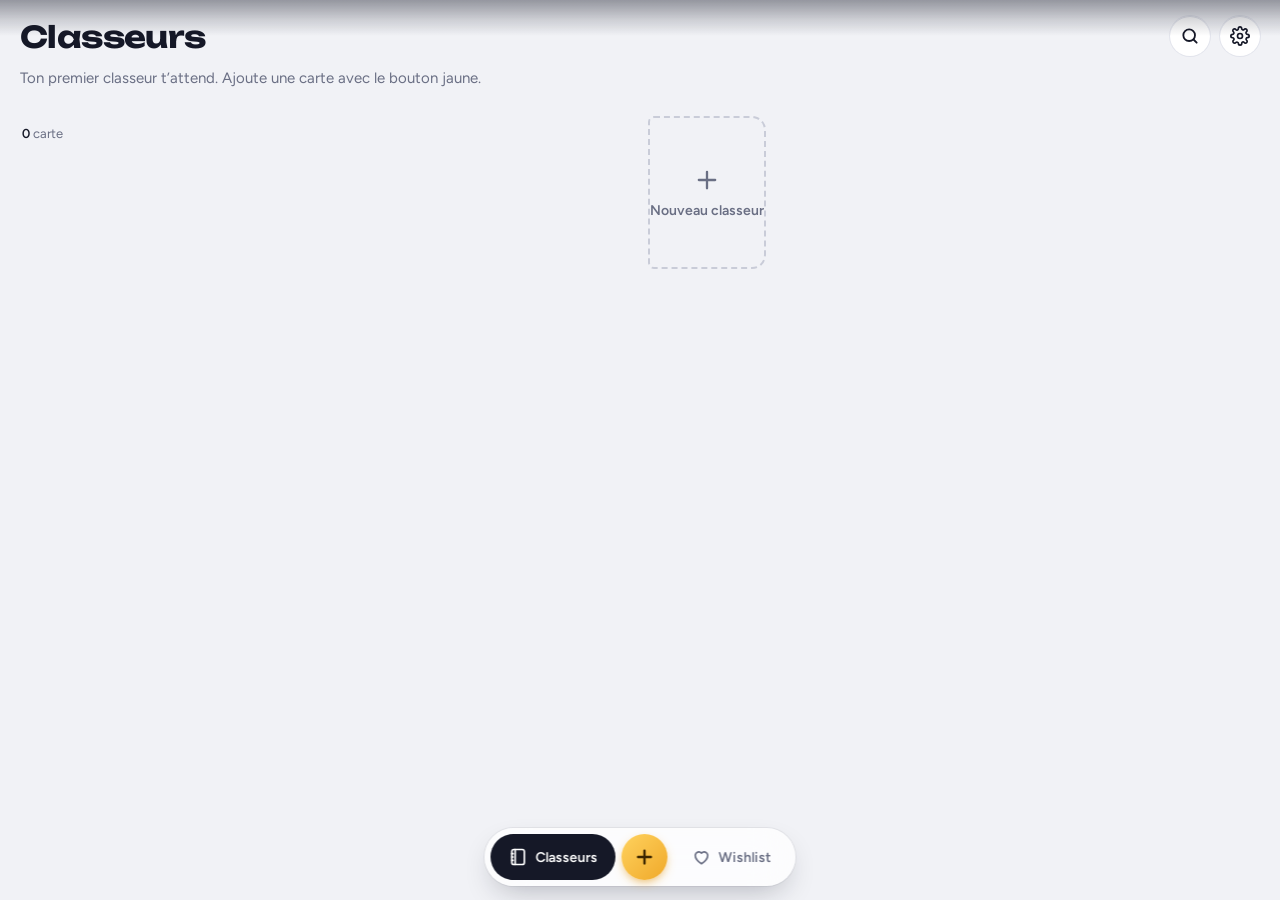
==== commit e2c79bb7: "Classeurs : images de secours via pokemontcg.io Galerie Galaroise, Galerie de Dresseurs, Voûte Chrom" ====
--- a/classeurs/index.html
+++ b/classeurs/index.html
@@ -485,7 +485,25 @@
   add(t.image);
   if (t.image && /\/(fr|ja)\//.test(t.image)) add(t.image.replace(/\/(fr|ja)\//, '/en/'));
   if (IMGC[k]) add(IMGC[k]);
+  // Dernière source : images.pokemontcg.io (images anglaises, très complètes : Galerie Galaroise, Galerie de Dresseurs, Voûte Chromatique…)
+  const pt = ptcgImg(t); if (pt) out.push(q === 'high' ? pt.hi : pt.lo, q === 'high' ? pt.lo : pt.hi);
   return [...new Set(out)];
+}
+// Correspondance des identifiants TCGdex → pokemontcg.io
+//   sv03.5 → sv3pt5 · swsh12.5 → swsh12pt5 · sm11.5 → sm115 · swsh4.5 → swsh45
+//   numéros spéciaux : GG35 → swsh12pt5gg/GG35, TG05 → swsh9tg/TG05, SV050 → swsh45sv/SV050 ; 035 → 35
+function ptcgImg(t){
+  if (!t || isJa(t) || !t.setId || t.localId == null) return null;
+  let set = String(t.setId).toLowerCase(), n = String(t.localId);
+  if (set === 'swshp' || set === 'smp' || set === 'xyp' || set === 'svp') return null; // promos : numérotation différente
+  set = set.replace(/^sv0(\d)/, 'sv$1');
+  set = /^sv/.test(set) || set.startsWith('swsh12.5') ? set.replace('.5', 'pt5') : set.replace('.', '');
+  const m = n.match(/^(GG|TG|SV)(\d+)$/i);
+  if (m) { const suf = m[1].toLowerCase(); if (!set.endsWith(suf)) set += suf; n = m[1].toUpperCase() + m[2]; }
+  if (set === 'sm115sv') set = 'sma'; // Destinées Occultes, Voûte Chromatique
+  else if (/^\d+$/.test(n)) n = String(parseInt(n, 10));
+  const b = `https://images.pokemontcg.io/${set}/${encodeURIComponent(n)}`;
+  return {lo:`${b}.png`, hi:`${b}_hires.png`};
 }
 const phHtml = (t, k) => `<div class="ph" data-k="${esc(k)}"><span class="phi">${I.camera}</span>${esc(t.name)}</div>`;
 function cardImgHtml(t, q='low'){
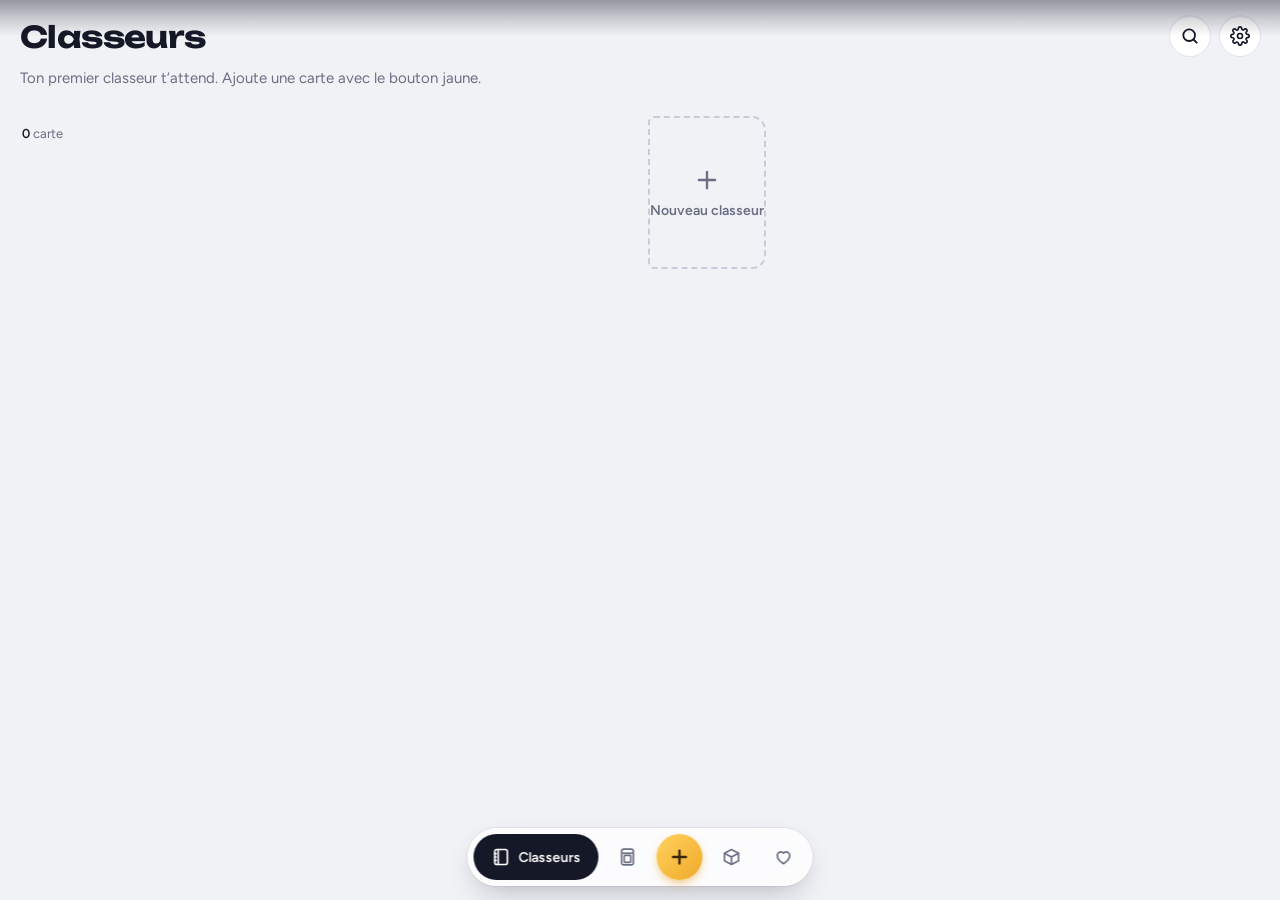
==== commit 55d6452d: "Classeurs : sections Gradées et Scellé - Gradées : slabs dessinés (PSA, PCA, CGC, BGS, Collect Aura," ====
--- a/classeurs/index.html
+++ b/classeurs/index.html
@@ -87,6 +87,8 @@
 .tab{display:flex;align-items:center;gap:7px;height:46px;padding:0 18px;border-radius:99px;font-weight:600;font-size:14px;color:var(--muted);transition:background .25s,color .25s}
 .tab svg{width:20px;height:20px}
 .tab.on{background:var(--ink);color:var(--on-ink)}
+.tab:not(.on):not(.add){width:46px;padding:0;justify-content:center}
+.tab:not(.on) .tl{display:none}
 .tab.add{width:46px;padding:0;justify-content:center;background:linear-gradient(135deg,#FFD25E,#F0A92A);color:#3B2600;box-shadow:0 4px 12px -4px #E5A12A}
 .tab.add svg{width:22px;height:22px}
 
@@ -253,6 +255,57 @@
 .stepper span{font-weight:700;font-variant-numeric:tabular-nums}
 .actions{display:flex;flex-direction:column;gap:10px}
 
+/* gradées : slabs */
+.ggrid{display:grid;grid-template-columns:repeat(2,minmax(0,1fr));gap:22px 16px}
+@media(min-width:620px){.ggrid{grid-template-columns:repeat(3,minmax(0,1fr))}}
+.gitem{text-align:left;color:inherit}
+.slab{--gc:#C8102E;position:relative;display:flex;flex-direction:column;aspect-ratio:.62;border-radius:12px;padding:6%;background:linear-gradient(150deg,rgba(255,255,255,.95),rgba(225,229,238,.85) 45%,rgba(255,255,255,.9));box-shadow:0 0 0 1px rgba(20,24,40,.12),0 1px 0 rgba(255,255,255,.9) inset,0 18px 30px -16px rgba(20,24,40,.55);overflow:hidden;transition:transform .3s var(--spring)}
+[data-theme=dark] .slab,.dark .slab{background:linear-gradient(150deg,#3a3f5a,#23263a 45%,#33384f);box-shadow:0 0 0 1px rgba(255,255,255,.08),0 18px 30px -16px rgba(0,0,0,.8)}
+.slab:after{content:"";position:absolute;inset:0;background:linear-gradient(115deg,transparent 35%,rgba(255,255,255,.35) 48%,transparent 60%);pointer-events:none}
+.gitem:active .slab{transform:scale(.97)}
+.slabel{display:grid;grid-template-columns:auto 1fr auto;align-items:center;gap:6px;background:#fff;border-radius:5px;padding:5px 6px;box-shadow:0 0 0 1.5px var(--gc) inset;color:#141414;min-height:15%}
+.slabel .gco{background:var(--gc);color:#fff;font-family:var(--display);font-weight:700;font-size:9px;padding:3px 4px;border-radius:3px;letter-spacing:.02em;white-space:nowrap}
+.slabel .gtx{min-width:0;font-size:8.5px;line-height:1.2;font-weight:600}
+.slabel .gtx b{display:block;white-space:nowrap;overflow:hidden;text-overflow:ellipsis;font-size:9px}
+.slabel .gtx small{display:block;color:#666;white-space:nowrap;overflow:hidden;text-overflow:ellipsis;font-weight:500}
+.slabel .gnum{text-align:right;font-family:var(--display);font-weight:700;font-size:17px;line-height:1;color:var(--gc)}
+.slabel .gnum small{display:block;font-size:6.5px;letter-spacing:.04em;color:#444;margin-top:2px}
+.swin{flex:1;display:flex;align-items:center;justify-content:center;margin-top:7%;border-radius:6px;background:rgba(20,24,40,.06);padding:5%;min-height:0}
+.swin img,.swin .ph{max-height:100%;width:auto;aspect-ratio:63/88;object-fit:cover;border-radius:var(--card-r);box-shadow:0 6px 14px -6px rgba(0,0,0,.45)}
+.swin .ph{height:100%;font-size:10px}
+.slab.photo{padding:0;background:#111}.slab.photo img{width:100%;height:100%;object-fit:cover}
+.gmeta{display:flex;justify-content:space-between;align-items:baseline;gap:6px;margin-top:10px;font-size:13px}
+.gmeta b{font-family:var(--display);font-weight:600;font-size:15px;font-variant-numeric:tabular-nums}
+.gmeta .delta{font-size:12px}
+.ghero{width:min(62vw,250px);margin:6px auto 18px}
+.ghero .slabel .gtx{font-size:11px}.ghero .slabel .gtx b{font-size:12px}.ghero .slabel .gnum{font-size:24px}.ghero .slabel .gco{font-size:11px}.ghero .slabel .gnum small{font-size:8px}
+.cardpick{display:flex;align-items:center;gap:12px;width:100%;background:var(--field);border-radius:16px;padding:10px;text-align:left;color:inherit}
+.cardpick .thumb{width:46px;flex:none}
+.cardpick b{display:block;font-size:15px}.cardpick small{color:var(--muted);font-size:13px}
+.cardpick .go{margin-left:auto;color:var(--muted);font-weight:600;font-size:13px;white-space:nowrap}
+.chips-wrap{display:flex;flex-wrap:wrap;gap:8px}
+.chips-wrap .chip.on{background:var(--ink);color:var(--on-ink)}
+.gradeq{display:flex;gap:8px;margin-top:8px;flex-wrap:wrap}
+
+/* scellé */
+.sgrid{display:grid;grid-template-columns:repeat(2,minmax(0,1fr));gap:22px 16px}
+@media(min-width:620px){.sgrid{grid-template-columns:repeat(3,minmax(0,1fr))}}
+.sitem{text-align:left;color:inherit}
+.sbox{position:relative;display:block;width:100%;aspect-ratio:1;border-radius:18px;overflow:hidden;background:var(--surface);box-shadow:0 0 0 1px var(--line),0 16px 28px -18px rgba(20,24,40,.6);transition:transform .3s var(--spring)}
+.sitem:active .sbox{transform:scale(.97)}
+.sbox img{position:absolute;inset:0;width:100%;height:100%;object-fit:cover;display:block}
+.sbox svg.pack{position:absolute;inset:0;width:100%;height:100%;display:block}
+.sbox .qty{position:absolute;top:8px;right:8px;font-family:var(--display);font-weight:700;font-size:12px;padding:4px 8px;border-radius:99px;background:rgba(0,0,0,.72);color:#fff}
+.sbox .kind{position:absolute;left:8px;top:8px;font-size:11px;font-weight:700;padding:4px 8px;border-radius:8px;background:rgba(255,255,255,.92);color:#151827}
+.sitem .n{font-size:14px;font-weight:600;margin-top:10px;line-height:1.25;display:-webkit-box;-webkit-line-clamp:2;-webkit-box-orient:vertical;overflow:hidden}
+.sitem .m{font-size:12.5px;color:var(--muted);white-space:nowrap;overflow:hidden;text-overflow:ellipsis}
+.sitem .v{display:flex;justify-content:space-between;align-items:baseline;margin-top:4px}
+.sitem .v b{font-family:var(--display);font-weight:600;font-size:15px;font-variant-numeric:tabular-nums}
+.shero{width:min(60vw,230px);margin:4px auto 18px}
+.shero .sbox{border-radius:22px}
+.mediarow{display:grid;grid-template-columns:1fr 1fr;gap:10px;margin:-6px 0 18px}
+.mediarow .btn{height:44px;font-size:14px;border-radius:13px}
+
 /* wishlist */
 .wgrid{display:grid;grid-template-columns:repeat(3,minmax(0,1fr));gap:18px 12px}
 .wcard{text-align:left}
@@ -318,13 +371,17 @@
 <body>
 
 <main id="home" class="view"></main>
+<main id="graded" class="view" hidden></main>
+<main id="sealed" class="view" hidden></main>
 <main id="wish" class="view" hidden></main>
 <section id="binder" class="bview" hidden></section>
 
 <nav class="tabbar" id="tabbar">
-  <button class="tab on" data-tab="home" aria-label="Classeurs"><svg viewBox="0 0 24 24" fill="none" stroke="currentColor" stroke-width="2" stroke-linecap="round" stroke-linejoin="round"><rect x="4" y="3" width="15" height="18" rx="2.5"/><path d="M8 3v18M4 8h1.5M4 12h1.5M4 16h1.5"/></svg>Classeurs</button>
+  <button class="tab on" data-tab="home" aria-label="Classeurs"><svg viewBox="0 0 24 24" fill="none" stroke="currentColor" stroke-width="2" stroke-linecap="round" stroke-linejoin="round"><rect x="4" y="3" width="15" height="18" rx="2.5"/><path d="M8 3v18M4 8h1.5M4 12h1.5M4 16h1.5"/></svg><span class="tl">Classeurs</span></button>
+  <button class="tab" data-tab="graded" aria-label="Cartes gradées"><svg viewBox="0 0 24 24" fill="none" stroke="currentColor" stroke-width="2" stroke-linejoin="round"><rect x="5" y="2.5" width="14" height="19" rx="2.5"/><path d="M5 7.5h14"/><rect x="8" y="10" width="8" height="8.5" rx="1"/></svg><span class="tl">Gradées</span></button>
   <button class="tab add" id="addBtn" aria-label="Ajouter une carte"><svg viewBox="0 0 24 24" fill="none" stroke="currentColor" stroke-width="2.6" stroke-linecap="round"><path d="M12 5v14M5 12h14"/></svg></button>
-  <button class="tab" data-tab="wish" aria-label="Wishlist"><svg viewBox="0 0 24 24" fill="none" stroke="currentColor" stroke-width="2" stroke-linejoin="round"><path d="M12 20s-7.5-4.6-7.5-10.2A4.3 4.3 0 0 1 12 7.4a4.3 4.3 0 0 1 7.5 2.4C19.5 15.4 12 20 12 20Z"/></svg>Wishlist</button>
+  <button class="tab" data-tab="sealed" aria-label="Scellé"><svg viewBox="0 0 24 24" fill="none" stroke="currentColor" stroke-width="2" stroke-linejoin="round"><path d="M3.5 7.5 12 3l8.5 4.5v9L12 21l-8.5-4.5z"/><path d="M3.5 7.5 12 12l8.5-4.5M12 12v9"/></svg><span class="tl">Scellé</span></button>
+  <button class="tab" data-tab="wish" aria-label="Wishlist"><svg viewBox="0 0 24 24" fill="none" stroke="currentColor" stroke-width="2" stroke-linejoin="round"><path d="M12 20s-7.5-4.6-7.5-10.2A4.3 4.3 0 0 1 12 7.4a4.3 4.3 0 0 1 7.5 2.4C19.5 15.4 12 20 12 20Z"/></svg><span class="tl">Wishlist</span></button>
 </nav>
 
 <div class="toast" id="toast"></div>
@@ -389,9 +446,11 @@
 
 /* ---------- Store ---------- */
 const KEY = 'pokefolio.v1';
-function seed(){ return {v:1, binders:[{id:uid(), name:'Ma collection', color:'cobalt', kind:'collection', slots:[]}], wishlist:[]}; }
+function seed(){ return {v:1, binders:[{id:uid(), name:'Ma collection', color:'cobalt', kind:'collection', slots:[]}], wishlist:[], graded:[], sealed:[]}; }
+const fixState = () => { S.graded = S.graded || []; S.sealed = S.sealed || []; S.wishlist = S.wishlist || []; };
 let S;
 try { S = JSON.parse(localStorage.getItem(KEY)) || seed(); } catch { S = seed(); }
+fixState();
 function save(){ try { localStorage.setItem(KEY, JSON.stringify(S)); } catch {} }
 const binderById = id => S.binders.find(b => b.id === id);
 
@@ -548,7 +607,7 @@
 async function loadPhotos(){
   try { const d = await PDB; if (!d) return; const keys = await pdb('readonly', st => st.getAllKeys());
     for (const k of keys) { const b = await pdb('readonly', st => st.get(k)); if (b) PHOTO[k] = URL.createObjectURL(b); }
-    if (keys.length) { renderHome(); renderWish(); if (curBinder) renderBinder(); } } catch {}
+    if (keys.length) { renderAll(); if (curBinder) renderBinder(); } } catch {}
 }
 function shrink(file){
   return new Promise((res, rej) => { const u = URL.createObjectURL(file), im = new Image();
@@ -663,7 +722,7 @@
   }).join('');
   $('#home').innerHTML = `
     <div class="top"><h1>Classeurs</h1><div class="topbtns"><button class="icon-btn" id="find" aria-label="Chercher dans mes cartes">${I.search}</button><button class="icon-btn" id="settings" aria-label="Réglages">${I.gear}</button></div></div>
-    <p class="summary">${n ? `<strong>${n} carte${n > 1 ? 's' : ''}</strong> dans ${S.binders.length} classeur${S.binders.length > 1 ? 's' : ''}${val ? `<br>Valeur estimée <strong>${eur(val)}</strong> ${deltaHtml(buy, priced)}` : ''}` : 'Ton premier classeur t’attend. Ajoute une carte avec le bouton jaune.'}</p>
+    <p class="summary">${n ? `<strong>${n} carte${n > 1 ? 's' : ''}</strong> dans ${S.binders.length} classeur${S.binders.length > 1 ? 's' : ''}${val ? `<br>Valeur estimée <strong>${eur(val)}</strong> ${deltaHtml(buy, priced)}` : ''}` : 'Ton premier classeur t’attend. Ajoute une carte avec le bouton jaune.'}${(() => { const g = sumUp(S.graded || []).val, x = sumUp(S.sealed || []).val; return g || x ? `<br>Avec gradées et scellé <strong>${eur(val + g + x)}</strong>` : ''; })()}</p>
     <div class="shelf">${covers}
       <button class="binder" id="newBinder"><span class="cover new"><span>${I.plus}Nouveau classeur</span></span><span class="bmeta">&nbsp;</span></button>
     </div>`;
@@ -951,7 +1010,7 @@
 function openSearch(ctx={}){
   let dest = ctx.wish ? 'wish' : (ctx.binderId || lastDest || curBinder || S.binders[0].id);
   if (dest !== 'wish' && !binderById(dest)) dest = S.binders[0].id;
-  const fixedSlot = ctx.slot != null;
+  const fixedSlot = ctx.slot != null || !!ctx.pick;
   let mode = fixedSlot || ctx.q ? 'name' : lastMode, lang = lastLang, curSet = null, setCards = [], sel = new Set(), hideOwned = false;
   const w = openSheet(`
     <div class="sbar"><div class="sinput">${I.search}<input class="txt" id="q" type="search" enterkeyhint="search" autocomplete="off" autocorrect="off" spellcheck="false"></div><button class="link" id="qcancel">Annuler</button></div>
@@ -999,7 +1058,9 @@
     bindResults(recent);
   };
   const bindResults = list => $$('[data-r]', res).forEach(c => c.onclick = () => {
-    const t = list[+c.dataset.r]; const d = fixedSlot ? ctx.binderId : dest;
+    const t = list[+c.dataset.r];
+    if (ctx.pick) { closeSheet(w); ctx.pick(t); return; }
+    const d = fixedSlot ? ctx.binderId : dest;
     cardForm(t, {dest:d, slot:ctx.slot, onDone:() => closeSheet(w)});
   });
   let timer, ctrl;
@@ -1334,6 +1395,221 @@
   };
 }
 
+/* =====================================================================
+   GRADÉES & SCELLÉ
+   ===================================================================== */
+function renderAll(){ renderHome(); renderGraded(); renderSealed(); renderWish(); }
+const qtyOf = x => x.qty || 1;
+const valueOf = x => (x.cur ?? x.buy ?? 0) * qtyOf(x);
+function sumUp(list){
+  let val = 0, buy = 0, priced = 0;
+  for (const x of list) { val += valueOf(x); if (x.buy != null && x.cur != null) { buy += x.buy * qtyOf(x); priced += x.cur * qtyOf(x); } }
+  return {val, buy, priced};
+}
+
+/* --- photos et liens pour un objet (slab, produit scellé) --- */
+function mediaSrc(key, obj){ return PHOTO[key] || obj.img || null; }
+function mediaSheet(key, obj, onDone){
+  const has = !!mediaSrc(key, obj);
+  const w = openSheet(`<h3>Photo</h3>
+    <p class="pm-sub">Prends une photo ou colle le lien d'une image trouvée sur le web (appui long sur l'image → « Copier le lien »).</p>
+    <div class="actions">
+      <label class="btn" for="mpick">${I.camera}Prendre ou choisir une photo</label><input type="file" id="mpick" accept="image/*" hidden>
+      <div class="row"><input class="txt" id="murl" type="url" inputmode="url" placeholder="https://…/image.jpg" value="${esc(obj.img || '')}"><button class="btn ghost" id="mok" style="flex:0 0 86px">OK</button></div>
+      ${has ? '<button class="btn danger" id="mdel">Retirer la photo</button>' : ''}
+    </div>`);
+  const done = m => { closeSheet(w); toast(m); onDone && onDone(); };
+  $('#mpick', w).onchange = async e => { const f = e.target.files?.[0]; if (!f) return;
+    try { const b = await shrink(f); await pdb('readwrite', st => st.put(b, key)); if (PHOTO[key]) URL.revokeObjectURL(PHOTO[key]); PHOTO[key] = URL.createObjectURL(b); done('Photo enregistrée'); }
+    catch (err) { toast('Photo non enregistrée : ' + (err.message || err)); } };
+  $('#mok', w).onclick = () => { const u = $('#murl', w).value.trim();
+    if (u && !/^https?:\/\//i.test(u)) { toast('Le lien doit commencer par https://'); return; }
+    obj.img = u || null; save(); done(u ? 'Lien enregistré' : 'Lien retiré'); };
+  const d = $('#mdel', w);
+  if (d) d.onclick = async () => { await dropMedia(key, obj); save(); done('Photo retirée'); };
+}
+async function dropMedia(key, obj){ try { await pdb('readwrite', st => st.delete(key)); } catch {} if (PHOTO[key]) URL.revokeObjectURL(PHOTO[key]); delete PHOTO[key]; if (obj) obj.img = null; }
+
+/* --- GRADÉES --- */
+const GRADERS = [
+  {id:'PSA', c:'#C8102E'}, {id:'PCA', c:'#0B6E4F'}, {id:'CGC', c:'#1B3F8B'}, {id:'BGS', c:'#1E1E1E'},
+  {id:'Collect Aura', c:'#6D28D9'}, {id:'SGC', c:'#3A3A3A'}, {id:'Autre', c:'#6A6F84'},
+];
+const graderColor = g => (GRADERS.find(x => x.id === g) || GRADERS[GRADERS.length - 1]).c;
+const GRADE_TXT = {10:'GEM MT', 9.5:'MINT+', 9:'MINT', 8.5:'NM-MT+', 8:'NM-MT', 7:'NM', 6:'EX-MT', 5:'EX', 4:'VG-EX', 3:'VG', 2:'GOOD', 1:'POOR'};
+const gradeTxt = n => GRADE_TXT[+n] || '';
+const fmtGrade = n => n == null || n === '' ? '—' : String(n).replace('.', ',');
+function certLink(g){
+  if (!g.cert) return null;
+  const c = encodeURIComponent(g.cert);
+  if (g.grader === 'PSA') return `https://www.psacard.com/cert/${c}`;
+  if (g.grader === 'CGC') return `https://www.cgccards.com/certlookup/${c}/`;
+  return null;
+}
+function slabHtml(g){
+  const key = 'g:' + g.id, ph = mediaSrc(key, g);
+  if (ph) return `<span class="slab photo"><img src="${esc(ph)}" alt="" onerror="this.parentNode.classList.remove('photo');this.remove()"></span>`;
+  const t = g.t, name = t ? t.name : (g.name || 'Carte'), sub = t ? `${t.setName || ''} ${numLabel(t)}` : (g.sub || '');
+  return `<span class="slab" style="--gc:${graderColor(g.grader)}">
+    <span class="slabel"><span class="gco">${esc(g.grader === 'Collect Aura' ? 'AURA' : g.grader)}</span><span class="gtx"><b>${esc(name)}</b><small>${esc(sub.trim())}</small></span><span class="gnum">${esc(fmtGrade(g.grade))}<small>${esc(gradeTxt(g.grade))}</small></span></span>
+    <span class="swin">${t ? cardImgHtml(t) : `<div class="ph">${esc(name)}</div>`}</span></span>`;
+}
+function renderGraded(){
+  const L = S.graded, st = sumUp(L);
+  $('#graded').innerHTML = `
+    <div class="top"><h1>Gradées</h1>${L.length ? `<button class="icon-btn" id="gadd" aria-label="Ajouter une carte gradée">${I.plus}</button>` : ''}</div>
+    <p class="summary">${L.length ? `<strong>${L.length} carte${L.length > 1 ? 's' : ''} gradée${L.length > 1 ? 's' : ''}</strong>${st.val ? `<br>Valeur estimée <strong>${eur(st.val)}</strong> ${deltaHtml(st.buy, st.priced)}` : ''}` : ''}</p>
+    ${L.length ? `<div class="ggrid">${L.map((g, i) => `<button class="gitem" data-g="${i}">${slabHtml(g)}
+        <span class="gmeta"><b>${g.cur ?? g.buy ? eur(g.cur ?? g.buy) : '— €'}</b>${deltaHtml(g.buy, g.cur)}</span></button>`).join('')}</div>`
+      : `<div class="empty-state"><div class="ill"><span></span><span></span><span></span></div><b>Tes cartes gradées</b>PSA, PCA, CGC, Collect Aura… Range ici tes slabs avec leur note et leur prix.<br><button class="btn" id="gadd">${I.plus}Ajouter une carte gradée</button></div>`}`;
+  const a = $('#gadd'); if (a) a.onclick = () => gradedForm();
+  $$('[data-g]', $('#graded')).forEach(c => c.onclick = () => gradedForm(S.graded[+c.dataset.g]));
+}
+function gradedForm(g){
+  const isNew = !g;
+  const d = g ? {...g} : {id:uid(), t:null, name:'', grader:'PSA', grade:10, cert:'', buy:null, cur:null, img:null, added:Date.now()};
+  const key = 'g:' + d.id;
+  const w = openSheet(`
+    <div class="ghero" id="gprev">${slabHtml(d)}</div>
+    <div class="mediarow"><button class="btn ghost" id="gimg">${I.camera}Photo du slab</button><button class="btn ghost" id="gcardimg">Image de la carte</button></div>
+    <div class="field"><span class="flabel">Carte</span><button class="cardpick" id="gpick"></button></div>
+    <div class="field"><span class="flabel">Société de gradation</span><div class="chips-wrap" id="ggr">${GRADERS.map(x => `<button class="chip ${x.id === d.grader ? 'on' : ''}" data-v="${x.id}">${x.id}</button>`).join('')}</div></div>
+    <div class="row field">
+      <div class="field" style="margin:0;flex:1"><label for="gn">Note</label><input id="gn" class="txt" inputmode="decimal" value="${d.grade ?? ''}" placeholder="10"></div>
+      <div class="field" style="margin:0;flex:1.4"><label for="gc">N° de certificat</label><input id="gc" class="txt" inputmode="numeric" value="${esc(d.cert || '')}" placeholder="Ex. 81234567"></div>
+    </div>
+    <div class="gradeq" id="gq">${[10, 9.5, 9, 8.5, 8, 7].map(n => `<button class="chip" data-n="${n}">${fmtGrade(n)}</button>`).join('')}</div>
+    <div class="prices" style="margin-top:18px">
+      <div class="pbox"><label for="gb">Prix d’achat</label><input id="gb" inputmode="decimal" placeholder="— €" value="${d.buy ?? ''}"></div>
+      <div class="pbox"><label for="gv">Prix actuel</label><input id="gv" inputmode="decimal" placeholder="— €" value="${d.cur ?? ''}"></div>
+    </div>
+    <div id="glinks"></div>
+    <div class="actions">
+      <button class="btn" id="gsave">${isNew ? 'Ajouter aux gradées' : 'Enregistrer'}</button>
+      ${isNew ? '' : '<button class="btn danger" id="gdel">Supprimer</button>'}
+    </div>`, {onClose:renderGraded});
+  const refresh = () => {
+    d.grade = num($('#gn', w).value); d.cert = $('#gc', w).value.trim();
+    $('#gprev', w).innerHTML = slabHtml(d);
+    const t = d.t;
+    $('#gpick', w).innerHTML = t
+      ? `<span class="thumb">${cardImgHtml(t)}</span><span><b>${esc(t.name)}</b><small>${esc(t.setName || '')} ${esc(numLabel(t))}</small></span><span class="go">Changer</span>`
+      : `<span class="thumb"><div class="ph" style="font-size:9px">?</div></span><span><b>Choisir la carte</b><small>Recherche par nom ou par extension</small></span><span class="go">Choisir</span>`;
+    $('#gcardimg', w).style.display = t ? '' : 'none';
+    const q = t ? `${isJa(t) ? (t.alt || t.name) : t.name} ${numLabel(t)} ${d.grader === 'Autre' ? '' : d.grader} ${d.grade ?? ''}` : '';
+    const cl = certLink(d);
+    $('#glinks', w).innerHTML = t ? `<div class="check">
+      <a href="https://www.ebay.fr/sch/i.html?_nkw=${encodeURIComponent(q.trim())}&LH_Sold=1&LH_Complete=1&_sop=13" target="_blank" rel="noopener">eBay vendues ${I.ext}</a>
+      ${cl ? `<a href="${cl}" target="_blank" rel="noopener">Vérifier le certificat ${I.ext}</a>` : `<a href="${priceLinks(t).cm}" target="_blank" rel="noopener">Cardmarket ${I.ext}</a>`}</div>` : '';
+  };
+  refresh();
+  $('#gpick', w).onclick = () => openSearch({pick:t => { d.t = t; refresh(); }});
+  $$('#ggr .chip', w).forEach(c => c.onclick = () => { d.grader = c.dataset.v; $$('#ggr .chip', w).forEach(x => x.classList.toggle('on', x === c)); refresh(); });
+  $$('#gq .chip', w).forEach(c => c.onclick = () => { $('#gn', w).value = String(c.dataset.n).replace('.', ','); refresh(); });
+  $('#gn', w).oninput = refresh; $('#gc', w).oninput = refresh;
+  $('#gimg', w).onclick = () => mediaSheet(key, d, refresh);
+  $('#gcardimg', w).onclick = () => d.t && imageSheet(d.t, refresh);
+  $('#gsave', w).onclick = () => {
+    if (!d.t) { toast('Choisis d’abord la carte'); $('#gpick', w).animate([{transform:'translateX(0)'},{transform:'translateX(-6px)'},{transform:'translateX(6px)'},{transform:'translateX(0)'}], {duration:300}); return; }
+    d.buy = num($('#gb', w).value); d.cur = num($('#gv', w).value); d.grade = num($('#gn', w).value); d.cert = $('#gc', w).value.trim();
+    if (isNew) S.graded.unshift(d); else Object.assign(g, d);
+    save(); closeSheet(w); renderGraded(); toast(isNew ? `${d.grader} ${fmtGrade(d.grade)} ajoutée` : 'Carte gradée enregistrée', d.t);
+  };
+  const del = $('#gdel', w);
+  if (del) del.onclick = async () => {
+    if (!del.classList.contains('armed')) { del.classList.add('armed'); del.textContent = 'Confirmer la suppression'; return; }
+    await dropMedia(key); S.graded = S.graded.filter(x => x !== g); save(); closeSheet(w); renderGraded(); toast('Carte gradée supprimée');
+  };
+}
+
+/* --- SCELLÉ --- */
+const SEALED_KINDS = [
+  {id:'Display', c1:'#2D3A8C', c2:'#5B6CF0'}, {id:'ETB', c1:'#7A1F5C', c2:'#E0569B'}, {id:'Coffret', c1:'#0E5E6F', c2:'#2BB3C0'},
+  {id:'Tripack', c1:'#7A4B0E', c2:'#F0A92A'}, {id:'Booster', c1:'#1E3A8A', c2:'#60A5FA'}, {id:'Blister', c1:'#3F3F46', c2:'#A1A1AA'},
+  {id:'Pokébox', c1:'#14532D', c2:'#34D399'}, {id:'Tin', c1:'#44403C', c2:'#D6D3D1'}, {id:'Autre', c1:'#312E81', c2:'#A78BFA'},
+];
+const kindOf = k => SEALED_KINDS.find(x => x.id === k) || SEALED_KINDS[SEALED_KINDS.length - 1];
+function packSVG(x){
+  const k = kindOf(x.kind), gid = 'p' + x.id;
+  const title = esc((x.set || x.name || x.kind || '').slice(0, 22));
+  return `<svg class="pack" viewBox="0 0 200 200" xmlns="http://www.w3.org/2000/svg"><defs><linearGradient id="${gid}" x1="0" y1="0" x2="1" y2="1"><stop offset="0" stop-color="${k.c2}"/><stop offset="1" stop-color="${k.c1}"/></linearGradient></defs>
+    <rect width="200" height="200" fill="url(#${gid})"/>
+    <g transform="translate(100 96)"><path d="M-52 -26 0 -52 52 -26 52 32 0 58 -52 32Z" fill="rgba(255,255,255,.14)" stroke="rgba(255,255,255,.55)" stroke-width="2.5" stroke-linejoin="round"/>
+    <path d="M-52 -26 0 0 52 -26M0 0v58" fill="none" stroke="rgba(255,255,255,.55)" stroke-width="2.5" stroke-linejoin="round"/>
+    <circle cx="0" cy="-26" r="11" fill="rgba(255,255,255,.9)"/><path d="M-11 -26h22" stroke="${k.c1}" stroke-width="3"/><circle cx="0" cy="-26" r="4" fill="${k.c1}" stroke="rgba(255,255,255,.9)" stroke-width="2"/></g>
+    <text x="100" y="182" text-anchor="middle" font-family="Unbounded,system-ui,sans-serif" font-weight="600" font-size="12" fill="rgba(255,255,255,.92)">${title}</text></svg>`;
+}
+function sboxHtml(x, big){
+  const src = mediaSrc('s:' + x.id, x);
+  return `<span class="sbox">${src ? `<img src="${esc(src)}" alt="" onerror="this.outerHTML=''">` : packSVG(x)}${qtyOf(x) > 1 ? `<span class="qty">×${qtyOf(x)}</span>` : ''}${big ? '' : `<span class="kind">${esc(x.kind)}</span>`}</span>`;
+}
+function renderSealed(){
+  const L = S.sealed, st = sumUp(L), n = L.reduce((a, x) => a + qtyOf(x), 0);
+  $('#sealed').innerHTML = `
+    <div class="top"><h1>Scellé</h1>${L.length ? `<button class="icon-btn" id="sadd" aria-label="Ajouter un produit scellé">${I.plus}</button>` : ''}</div>
+    <p class="summary">${L.length ? `<strong>${n} produit${n > 1 ? 's' : ''}</strong> scellé${n > 1 ? 's' : ''}${st.val ? `<br>Valeur estimée <strong>${eur(st.val)}</strong> ${deltaHtml(st.buy, st.priced)}` : ''}` : ''}</p>
+    ${L.length ? `<div class="sgrid">${L.map((x, i) => `<button class="sitem" data-s="${i}">${sboxHtml(x)}
+        <div class="n">${esc(x.name || x.kind)}</div><div class="m">${esc([x.set, LANGS[x.lang] || x.lang].filter(Boolean).join(' · '))}</div>
+        <div class="v"><b>${valueOf(x) ? eur(valueOf(x)) : '— €'}</b>${deltaHtml(x.buy, x.cur)}</div></button>`).join('')}</div>`
+      : `<div class="empty-state"><div class="ill"><span></span><span></span><span></span></div><b>Ton scellé</b>Displays, ETB, coffrets, boosters… Suis leur valeur, à l'unité ou par lot.<br><button class="btn" id="sadd">${I.plus}Ajouter un produit</button></div>`}`;
+  const a = $('#sadd'); if (a) a.onclick = () => sealedForm();
+  $$('[data-s]', $('#sealed')).forEach(c => c.onclick = () => sealedForm(S.sealed[+c.dataset.s]));
+}
+function sealedForm(x){
+  const isNew = !x;
+  const d = x ? {...x} : {id:uid(), name:'', kind:'Display', set:'', lang:'fr', qty:1, buy:null, cur:null, img:null, added:Date.now()};
+  const key = 's:' + d.id;
+  const w = openSheet(`
+    <div class="shero" id="sprev">${sboxHtml(d, true)}</div>
+    <div class="mediarow" style="grid-template-columns:1fr"><button class="btn ghost" id="simg">${I.camera}Photo du produit</button></div>
+    <div class="field"><label for="sn">Nom du produit</label><input id="sn" class="txt" maxlength="80" placeholder="Ex. Coffret Dresseur d’Élite Évolutions Prismatiques" value="${esc(d.name)}"></div>
+    <div class="field"><span class="flabel">Type</span><div class="chips-wrap" id="sk">${SEALED_KINDS.map(k => `<button class="chip ${k.id === d.kind ? 'on' : ''}" data-v="${k.id}">${k.id}</button>`).join('')}</div></div>
+    <div class="row field">
+      <div style="flex:1.5"><label class="flabel" for="sset">Extension</label><input id="sset" class="txt" list="setlist" placeholder="Ex. Flammes Obsidiennes" value="${esc(d.set || '')}"><datalist id="setlist">${(SET_LIST.fr || []).map(z => `<option value="${esc(z.name)}">`).join('')}</datalist></div>
+      <div style="flex:1"><span class="flabel">Langue</span><div class="seg" id="sl">${[['fr','FR'],['en','EN'],['ja','JP']].map(([k, l]) => `<button data-v="${k}" class="${d.lang === k ? 'on' : ''}">${l}</button>`).join('')}</div></div>
+    </div>
+    <div class="field"><span class="flabel">Quantité</span><div class="stepper"><button id="sqm" aria-label="Moins">−</button><span id="sqv">${qtyOf(d)}</span><button id="sqp" aria-label="Plus">+</button></div></div>
+    <div class="prices">
+      <div class="pbox"><label for="sb">Achat (à l’unité)</label><input id="sb" inputmode="decimal" placeholder="— €" value="${d.buy ?? ''}"></div>
+      <div class="pbox"><label for="sv">Actuel (à l’unité)</label><input id="sv" inputmode="decimal" placeholder="— €" value="${d.cur ?? ''}"></div>
+    </div>
+    <div class="gain" id="sgain"></div>
+    <div id="slinks"></div>
+    <div class="actions">
+      <button class="btn" id="ssave">${isNew ? 'Ajouter au scellé' : 'Enregistrer'}</button>
+      ${isNew ? '' : '<button class="btn danger" id="sdel">Supprimer</button>'}
+    </div>`, {onClose:renderSealed});
+  const refresh = () => {
+    d.name = $('#sn', w).value.trim(); d.set = $('#sset', w).value.trim();
+    d.buy = num($('#sb', w).value); d.cur = num($('#sv', w).value);
+    $('#sprev', w).innerHTML = sboxHtml(d, true);
+    const q = `${d.name || (d.kind + ' ' + d.set)} ${d.lang === 'ja' ? 'jap' : d.lang === 'en' ? 'anglais' : ''}`.trim();
+    $('#slinks', w).innerHTML = q ? `<div class="check">
+      <a href="https://www.ebay.fr/sch/i.html?_nkw=${encodeURIComponent(q)}&LH_Sold=1&LH_Complete=1&_sop=13" target="_blank" rel="noopener">eBay vendues ${I.ext}</a>
+      <a href="https://www.cardmarket.com/fr/Pokemon/Products/Search?category=-1&searchString=${encodeURIComponent(d.name || d.set)}" target="_blank" rel="noopener">Cardmarket ${I.ext}</a></div>` : '';
+    const tot = valueOf(d);
+    $('#sgain', w).innerHTML = qtyOf(d) > 1 && tot ? `<span>Total pour ${qtyOf(d)}</span><b>${eur(tot)} ${deltaHtml(d.buy, d.cur)}</b>` : '';
+  };
+  refresh();
+  ['sn', 'sset', 'sb', 'sv'].forEach(id => $('#' + id, w).oninput = refresh);
+  $$('#sk .chip', w).forEach(c => c.onclick = () => { d.kind = c.dataset.v; $$('#sk .chip', w).forEach(z => z.classList.toggle('on', z === c)); refresh(); });
+  $$('#sl button', w).forEach(c => c.onclick = () => { d.lang = c.dataset.v; $$('#sl button', w).forEach(z => z.classList.toggle('on', z === c)); refresh(); });
+  $('#sqm', w).onclick = () => { d.qty = Math.max(1, qtyOf(d) - 1); $('#sqv', w).textContent = d.qty; refresh(); };
+  $('#sqp', w).onclick = () => { d.qty = qtyOf(d) + 1; $('#sqv', w).textContent = d.qty; refresh(); };
+  $('#simg', w).onclick = () => mediaSheet(key, d, refresh);
+  $('#ssave', w).onclick = () => {
+    refresh();
+    if (!d.name && !d.set) { toast('Donne un nom au produit'); $('#sn', w).focus(); return; }
+    if (isNew) S.sealed.unshift(d); else Object.assign(x, d);
+    save(); closeSheet(w); renderSealed(); toast(isNew ? 'Ajouté au scellé' : 'Produit enregistré');
+  };
+  const del = $('#sdel', w);
+  if (del) del.onclick = async () => {
+    if (!del.classList.contains('armed')) { del.classList.add('armed'); del.textContent = 'Confirmer la suppression'; return; }
+    await dropMedia(key); S.sealed = S.sealed.filter(z => z !== x); save(); closeSheet(w); renderSealed(); toast('Produit supprimé');
+  };
+}
+
 /* ---------- Réglages : sauvegarde ---------- */
 function openSettings(){
   const w = openSheet(`<h3>Réglages</h3>
@@ -1356,13 +1632,13 @@
     document.body.appendChild(a); a.click(); a.remove();
   };
   $('#imp', w).onchange = async e => {
-    try { const d = JSON.parse(await e.target.files[0].text()); if (!d.binders) throw 0; S = d; save(); closeSheet(w); renderHome(); renderWish(); toast('Sauvegarde importée'); }
+    try { const d = JSON.parse(await e.target.files[0].text()); if (!d.binders) throw 0; S = d; fixState(); save(); closeSheet(w); renderAll(); toast('Sauvegarde importée'); }
     catch { toast('Ce fichier n’est pas une sauvegarde PokéFolio'); }
   };
   const r = $('#rst', w);
   r.onclick = () => {
     if (!r.classList.contains('armed')) { r.classList.add('armed'); r.textContent = 'Confirmer : tout effacer'; return; }
-    S = seed(); save(); closeSheet(w); renderHome(); renderWish();
+    S = seed(); save(); closeSheet(w); renderAll();
   };
 }
 
@@ -1370,15 +1646,15 @@
 function setTab(t){
   tab = t;
   $$('.tab[data-tab]').forEach(b => b.classList.toggle('on', b.dataset.tab === t));
-  $('#home').hidden = t !== 'home'; $('#wish').hidden = t !== 'wish';
+  ['home', 'graded', 'sealed', 'wish'].forEach(v => $('#' + v).hidden = t !== v);
   const v = $('#' + t);
   if (!reduced) v.animate([{opacity:0, transform:'translateY(8px)'}, {opacity:1, transform:'none'}], {duration:300, easing:'cubic-bezier(.2,.8,.2,1)'});
 }
 $$('.tab[data-tab]').forEach(b => b.onclick = () => setTab(b.dataset.tab));
-$('#addBtn').onclick = () => openSearch(tab === 'wish' ? {wish:true} : {});
+$('#addBtn').onclick = () => tab === 'graded' ? gradedForm() : tab === 'sealed' ? sealedForm() : openSearch(tab === 'wish' ? {wish:true} : {});
 
 /* ---------- Init ---------- */
-renderHome(); renderWish(); loadSets(); loadPhotos();
+renderAll(); loadSets(); loadPhotos();
 if ('serviceWorker' in navigator && location.protocol === 'https:') { try { navigator.serviceWorker.register('sw.js').catch(() => {}); } catch {} }
 </script>
 </body>
